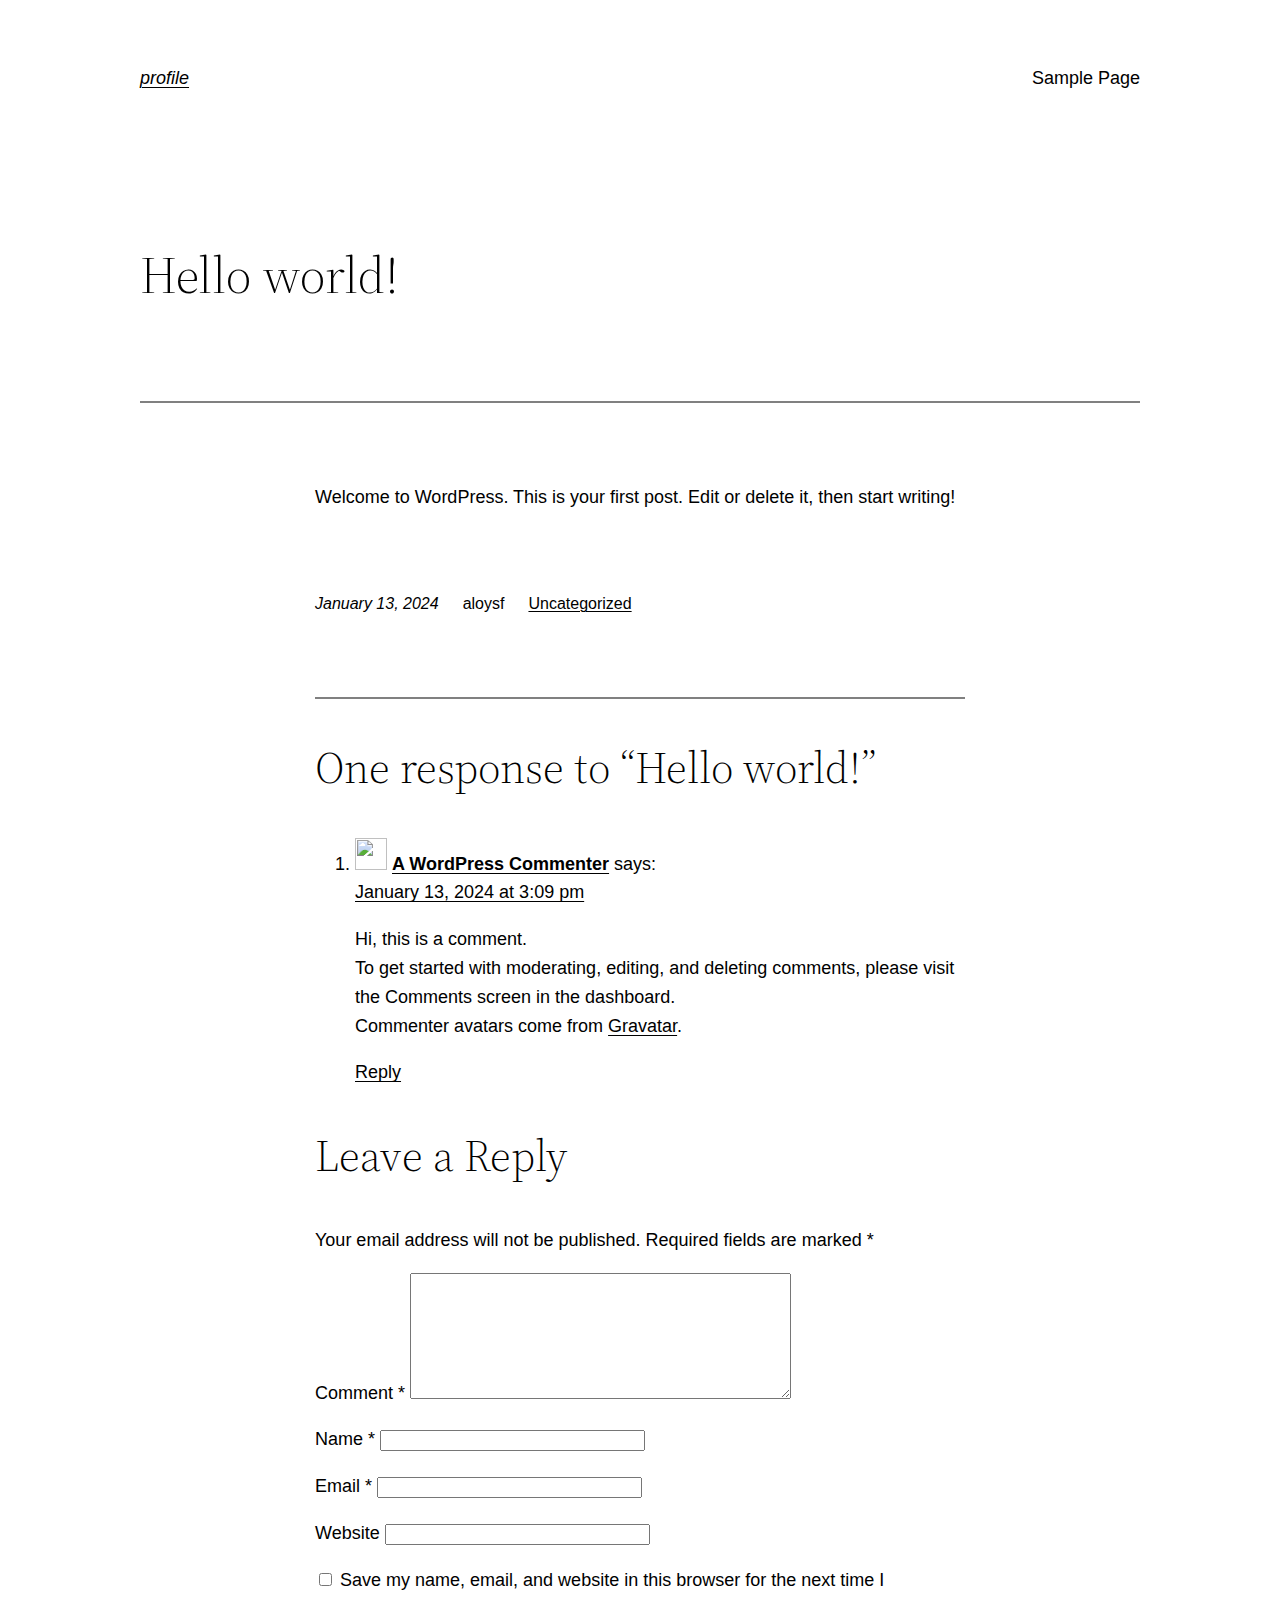
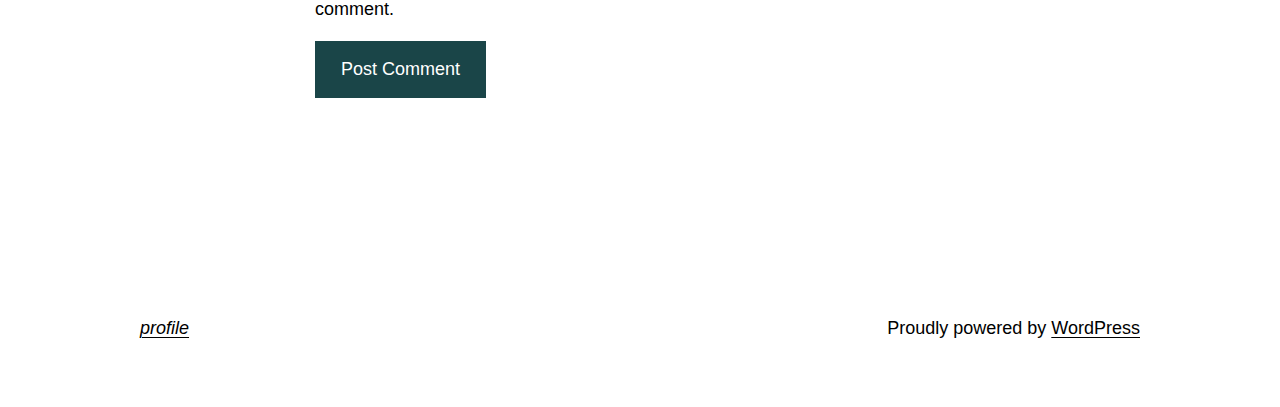
==== hello-world/index.html @ f129bcb6 "init" ====
<!DOCTYPE html>
<html lang="en-US">
<head>
	<meta charset="UTF-8">
	<meta name="viewport" content="width=device-width, initial-scale=1">
<meta name="robots" content="max-image-preview:large">
<title>Hello world! &#8211; profile</title>
<link rel="alternate" type="application/rss+xml" title="profile &raquo; Feed" href="/feed/">
<link rel="alternate" type="application/rss+xml" title="profile &raquo; Comments Feed" href="/comments/feed/">
<link rel="alternate" type="application/rss+xml" title="profile &raquo; Hello world! Comments Feed" href="/hello-world/feed/">
<script>
window._wpemojiSettings = {"baseUrl":"https:\/\/s.w.org\/images\/core\/emoji\/14.0.0\/72x72\/","ext":".png","svgUrl":"https:\/\/s.w.org\/images\/core\/emoji\/14.0.0\/svg\/","svgExt":".svg","source":{"concatemoji":"\/wp-includes\/js\/wp-emoji-release.min.js?ver=6.4.2"}};
/*! This file is auto-generated */
!function(i,n){var o,s,e;function c(e){try{var t={supportTests:e,timestamp:(new Date).valueOf()};sessionStorage.setItem(o,JSON.stringify(t))}catch(e){}}function p(e,t,n){e.clearRect(0,0,e.canvas.width,e.canvas.height),e.fillText(t,0,0);var t=new Uint32Array(e.getImageData(0,0,e.canvas.width,e.canvas.height).data),r=(e.clearRect(0,0,e.canvas.width,e.canvas.height),e.fillText(n,0,0),new Uint32Array(e.getImageData(0,0,e.canvas.width,e.canvas.height).data));return t.every(function(e,t){return e===r[t]})}function u(e,t,n){switch(t){case"flag":return n(e,"🏳️‍⚧️","🏳️​⚧️")?!1:!n(e,"🇺🇳","🇺​🇳")&&!n(e,"🏴󠁧󠁢󠁥󠁮󠁧󠁿","🏴​󠁧​󠁢​󠁥​󠁮​󠁧​󠁿");case"emoji":return!n(e,"🫱🏻‍🫲🏿","🫱🏻​🫲🏿")}return!1}function f(e,t,n){var r="undefined"!=typeof WorkerGlobalScope&&self instanceof WorkerGlobalScope?new OffscreenCanvas(300,150):i.createElement("canvas"),a=r.getContext("2d",{willReadFrequently:!0}),o=(a.textBaseline="top",a.font="600 32px Arial",{});return e.forEach(function(e){o[e]=t(a,e,n)}),o}function t(e){var t=i.createElement("script");t.src=e,t.defer=!0,i.head.appendChild(t)}"undefined"!=typeof Promise&&(o="wpEmojiSettingsSupports",s=["flag","emoji"],n.supports={everything:!0,everythingExceptFlag:!0},e=new Promise(function(e){i.addEventListener("DOMContentLoaded",e,{once:!0})}),new Promise(function(t){var n=function(){try{var e=JSON.parse(sessionStorage.getItem(o));if("object"==typeof e&&"number"==typeof e.timestamp&&(new Date).valueOf()<e.timestamp+604800&&"object"==typeof e.supportTests)return e.supportTests}catch(e){}return null}();if(!n){if("undefined"!=typeof Worker&&"undefined"!=typeof OffscreenCanvas&&"undefined"!=typeof URL&&URL.createObjectURL&&"undefined"!=typeof Blob)try{var e="postMessage("+f.toString()+"("+[JSON.stringify(s),u.toString(),p.toString()].join(",")+"));",r=new Blob([e],{type:"text/javascript"}),a=new Worker(URL.createObjectURL(r),{name:"wpTestEmojiSupports"});return void(a.onmessage=function(e){c(n=e.data),a.terminate(),t(n)})}catch(e){}c(n=f(s,u,p))}t(n)}).then(function(e){for(var t in e)n.supports[t]=e[t],n.supports.everything=n.supports.everything&&n.supports[t],"flag"!==t&&(n.supports.everythingExceptFlag=n.supports.everythingExceptFlag&&n.supports[t]);n.supports.everythingExceptFlag=n.supports.everythingExceptFlag&&!n.supports.flag,n.DOMReady=!1,n.readyCallback=function(){n.DOMReady=!0}}).then(function(){return e}).then(function(){var e;n.supports.everything||(n.readyCallback(),(e=n.source||{}).concatemoji?t(e.concatemoji):e.wpemoji&&e.twemoji&&(t(e.twemoji),t(e.wpemoji)))}))}((window,document),window._wpemojiSettings);
</script>
<style id="wp-block-site-logo-inline-css">.wp-block-site-logo{box-sizing:border-box;line-height:0}.wp-block-site-logo a{display:inline-block;line-height:0}.wp-block-site-logo.is-default-size img{height:auto;width:120px}.wp-block-site-logo img{height:auto;max-width:100%}.wp-block-site-logo a,.wp-block-site-logo img{border-radius:inherit}.wp-block-site-logo.aligncenter{margin-left:auto;margin-right:auto;text-align:center}.wp-block-site-logo.is-style-rounded{border-radius:9999px}</style>
<style id="wp-block-site-title-inline-css">.wp-block-site-title a{color:inherit}
.wp-block-site-title{font-family: var(--wp--preset--font-family--system-font);font-size: var(--wp--preset--font-size--medium);font-style: italic;font-weight: normal;line-height: var(--wp--custom--typography--line-height--normal);}</style>
<style id="wp-block-group-inline-css">.wp-block-group{box-sizing:border-box}</style>
<style id="wp-block-group-theme-inline-css">:where(.wp-block-group.has-background){padding:1.25em 2.375em}</style>
<style id="wp-block-page-list-inline-css">.wp-block-navigation .wp-block-page-list{align-items:var(--navigation-layout-align,initial);background-color:inherit;display:flex;flex-direction:var(--navigation-layout-direction,initial);flex-wrap:var(--navigation-layout-wrap,wrap);justify-content:var(--navigation-layout-justify,initial)}.wp-block-navigation .wp-block-navigation-item{background-color:inherit}</style>
<link rel="stylesheet" id="wp-block-navigation-css" href="/wp-includes/blocks/navigation/style.min.css?ver=6.4.2" media="all">
<style id="wp-block-navigation-inline-css">.wp-block-navigation a:where(:not(.wp-element-button)){color: inherit;}</style>
<style id="wp-block-template-part-theme-inline-css">.wp-block-template-part.has-background{margin-bottom:0;margin-top:0;padding:1.25em 2.375em}</style>
<style id="wp-block-post-title-inline-css">.wp-block-post-title{box-sizing:border-box;word-break:break-word}.wp-block-post-title a{display:inline-block}
.wp-block-post-title{font-family: var(--wp--preset--font-family--source-serif-pro);font-size: var(--wp--custom--typography--font-size--gigantic);font-weight: 300;line-height: var(--wp--custom--typography--line-height--tiny);}</style>
<style id="wp-block-post-featured-image-inline-css">.wp-block-post-featured-image{margin-left:0;margin-right:0}.wp-block-post-featured-image a{display:block;height:100%}.wp-block-post-featured-image img{box-sizing:border-box;height:auto;max-width:100%;vertical-align:bottom;width:100%}.wp-block-post-featured-image.alignfull img,.wp-block-post-featured-image.alignwide img{width:100%}.wp-block-post-featured-image .wp-block-post-featured-image__overlay.has-background-dim{background-color:#000;inset:0;position:absolute}.wp-block-post-featured-image{position:relative}.wp-block-post-featured-image .wp-block-post-featured-image__overlay.has-background-gradient{background-color:transparent}.wp-block-post-featured-image .wp-block-post-featured-image__overlay.has-background-dim-0{opacity:0}.wp-block-post-featured-image .wp-block-post-featured-image__overlay.has-background-dim-10{opacity:.1}.wp-block-post-featured-image .wp-block-post-featured-image__overlay.has-background-dim-20{opacity:.2}.wp-block-post-featured-image .wp-block-post-featured-image__overlay.has-background-dim-30{opacity:.3}.wp-block-post-featured-image .wp-block-post-featured-image__overlay.has-background-dim-40{opacity:.4}.wp-block-post-featured-image .wp-block-post-featured-image__overlay.has-background-dim-50{opacity:.5}.wp-block-post-featured-image .wp-block-post-featured-image__overlay.has-background-dim-60{opacity:.6}.wp-block-post-featured-image .wp-block-post-featured-image__overlay.has-background-dim-70{opacity:.7}.wp-block-post-featured-image .wp-block-post-featured-image__overlay.has-background-dim-80{opacity:.8}.wp-block-post-featured-image .wp-block-post-featured-image__overlay.has-background-dim-90{opacity:.9}.wp-block-post-featured-image .wp-block-post-featured-image__overlay.has-background-dim-100{opacity:1}.wp-block-post-featured-image:where(.alignleft,.alignright){width:100%}</style>
<style id="wp-block-separator-inline-css">@charset "UTF-8";.wp-block-separator{border:1px solid;border-left:none;border-right:none}.wp-block-separator.is-style-dots{background:none!important;border:none;height:auto;line-height:1;text-align:center}.wp-block-separator.is-style-dots:before{color:currentColor;content:"···";font-family:serif;font-size:1.5em;letter-spacing:2em;padding-left:2em}</style>
<style id="wp-block-separator-theme-inline-css">.wp-block-separator.has-css-opacity{opacity:.4}.wp-block-separator{border:none;border-bottom:2px solid;margin-left:auto;margin-right:auto}.wp-block-separator.has-alpha-channel-opacity{opacity:1}.wp-block-separator:not(.is-style-wide):not(.is-style-dots){width:100px}.wp-block-separator.has-background:not(.is-style-dots){border-bottom:none;height:1px}.wp-block-separator.has-background:not(.is-style-wide):not(.is-style-dots){height:2px}</style>
<style id="wp-block-spacer-inline-css">.wp-block-spacer{clear:both}</style>
<style id="wp-block-paragraph-inline-css">.is-small-text{font-size:.875em}.is-regular-text{font-size:1em}.is-large-text{font-size:2.25em}.is-larger-text{font-size:3em}.has-drop-cap:not(:focus):first-letter{float:left;font-size:8.4em;font-style:normal;font-weight:100;line-height:.68;margin:.05em .1em 0 0;text-transform:uppercase}body.rtl .has-drop-cap:not(:focus):first-letter{float:none;margin-left:.1em}p.has-drop-cap.has-background{overflow:hidden}p.has-background{padding:1.25em 2.375em}:where(p.has-text-color:not(.has-link-color)) a{color:inherit}p.has-text-align-left[style*="writing-mode:vertical-lr"],p.has-text-align-right[style*="writing-mode:vertical-rl"]{rotate:180deg}</style>
<style id="wp-block-post-date-inline-css">.wp-block-post-date{box-sizing:border-box}</style>
<style id="wp-block-post-author-inline-css">.wp-block-post-author{display:flex;flex-wrap:wrap}.wp-block-post-author__byline{font-size:.5em;margin-bottom:0;margin-top:0;width:100%}.wp-block-post-author__avatar{margin-right:1em}.wp-block-post-author__bio{font-size:.7em;margin-bottom:.7em}.wp-block-post-author__content{flex-basis:0;flex-grow:1}.wp-block-post-author__name{margin:0}</style>
<style id="wp-block-post-terms-inline-css">.wp-block-post-terms{box-sizing:border-box}.wp-block-post-terms .wp-block-post-terms__separator{white-space:pre-wrap}</style>
<style id="wp-block-buttons-inline-css">.wp-block-buttons.is-vertical{flex-direction:column}.wp-block-buttons.is-vertical>.wp-block-button:last-child{margin-bottom:0}.wp-block-buttons>.wp-block-button{display:inline-block;margin:0}.wp-block-buttons.is-content-justification-left{justify-content:flex-start}.wp-block-buttons.is-content-justification-left.is-vertical{align-items:flex-start}.wp-block-buttons.is-content-justification-center{justify-content:center}.wp-block-buttons.is-content-justification-center.is-vertical{align-items:center}.wp-block-buttons.is-content-justification-right{justify-content:flex-end}.wp-block-buttons.is-content-justification-right.is-vertical{align-items:flex-end}.wp-block-buttons.is-content-justification-space-between{justify-content:space-between}.wp-block-buttons.aligncenter{text-align:center}.wp-block-buttons:not(.is-content-justification-space-between,.is-content-justification-right,.is-content-justification-left,.is-content-justification-center) .wp-block-button.aligncenter{margin-left:auto;margin-right:auto;width:100%}.wp-block-buttons[style*=text-decoration] .wp-block-button,.wp-block-buttons[style*=text-decoration] .wp-block-button__link{text-decoration:inherit}.wp-block-buttons.has-custom-font-size .wp-block-button__link{font-size:inherit}.wp-block-button.aligncenter{text-align:center}</style>
<style id="wp-block-button-inline-css">.wp-block-button__link{box-sizing:border-box;cursor:pointer;display:inline-block;text-align:center;word-break:break-word}.wp-block-button__link.aligncenter{text-align:center}.wp-block-button__link.alignright{text-align:right}:where(.wp-block-button__link){border-radius:9999px;box-shadow:none;padding:calc(.667em + 2px) calc(1.333em + 2px);text-decoration:none}.wp-block-button[style*=text-decoration] .wp-block-button__link{text-decoration:inherit}.wp-block-buttons>.wp-block-button.has-custom-width{max-width:none}.wp-block-buttons>.wp-block-button.has-custom-width .wp-block-button__link{width:100%}.wp-block-buttons>.wp-block-button.has-custom-font-size .wp-block-button__link{font-size:inherit}.wp-block-buttons>.wp-block-button.wp-block-button__width-25{width:calc(25% - var(--wp--style--block-gap, .5em)*.75)}.wp-block-buttons>.wp-block-button.wp-block-button__width-50{width:calc(50% - var(--wp--style--block-gap, .5em)*.5)}.wp-block-buttons>.wp-block-button.wp-block-button__width-75{width:calc(75% - var(--wp--style--block-gap, .5em)*.25)}.wp-block-buttons>.wp-block-button.wp-block-button__width-100{flex-basis:100%;width:100%}.wp-block-buttons.is-vertical>.wp-block-button.wp-block-button__width-25{width:25%}.wp-block-buttons.is-vertical>.wp-block-button.wp-block-button__width-50{width:50%}.wp-block-buttons.is-vertical>.wp-block-button.wp-block-button__width-75{width:75%}.wp-block-button.is-style-squared,.wp-block-button__link.wp-block-button.is-style-squared{border-radius:0}.wp-block-button.no-border-radius,.wp-block-button__link.no-border-radius{border-radius:0!important}.wp-block-button .wp-block-button__link.is-style-outline,.wp-block-button.is-style-outline>.wp-block-button__link{border:2px solid;padding:.667em 1.333em}.wp-block-button .wp-block-button__link.is-style-outline:not(.has-text-color),.wp-block-button.is-style-outline>.wp-block-button__link:not(.has-text-color){color:currentColor}.wp-block-button .wp-block-button__link.is-style-outline:not(.has-background),.wp-block-button.is-style-outline>.wp-block-button__link:not(.has-background){background-color:transparent;background-image:none}.wp-block-button .wp-block-button__link:where(.has-border-color){border-width:initial}.wp-block-button .wp-block-button__link:where([style*=border-top-color]){border-top-width:medium}.wp-block-button .wp-block-button__link:where([style*=border-right-color]){border-right-width:medium}.wp-block-button .wp-block-button__link:where([style*=border-bottom-color]){border-bottom-width:medium}.wp-block-button .wp-block-button__link:where([style*=border-left-color]){border-left-width:medium}.wp-block-button .wp-block-button__link:where([style*=border-style]){border-width:initial}.wp-block-button .wp-block-button__link:where([style*=border-top-style]){border-top-width:medium}.wp-block-button .wp-block-button__link:where([style*=border-right-style]){border-right-width:medium}.wp-block-button .wp-block-button__link:where([style*=border-bottom-style]){border-bottom-width:medium}.wp-block-button .wp-block-button__link:where([style*=border-left-style]){border-left-width:medium}
.wp-block-button .wp-block-button__link{background-color: var(--wp--preset--color--primary);border-radius: 0;color: var(--wp--preset--color--background);font-size: var(--wp--preset--font-size--medium);}</style>
<style id="wp-emoji-styles-inline-css">img.wp-smiley, img.emoji {
		display: inline !important;
		border: none !important;
		box-shadow: none !important;
		height: 1em !important;
		width: 1em !important;
		margin: 0 0.07em !important;
		vertical-align: -0.1em !important;
		background: none !important;
		padding: 0 !important;
	}</style>
<style id="wp-block-library-inline-css">:root{--wp-admin-theme-color:#007cba;--wp-admin-theme-color--rgb:0,124,186;--wp-admin-theme-color-darker-10:#006ba1;--wp-admin-theme-color-darker-10--rgb:0,107,161;--wp-admin-theme-color-darker-20:#005a87;--wp-admin-theme-color-darker-20--rgb:0,90,135;--wp-admin-border-width-focus:2px;--wp-block-synced-color:#7a00df;--wp-block-synced-color--rgb:122,0,223}@media (min-resolution:192dpi){:root{--wp-admin-border-width-focus:1.5px}}.wp-element-button{cursor:pointer}:root{--wp--preset--font-size--normal:16px;--wp--preset--font-size--huge:42px}:root .has-very-light-gray-background-color{background-color:#eee}:root .has-very-dark-gray-background-color{background-color:#313131}:root .has-very-light-gray-color{color:#eee}:root .has-very-dark-gray-color{color:#313131}:root .has-vivid-green-cyan-to-vivid-cyan-blue-gradient-background{background:linear-gradient(135deg,#00d084,#0693e3)}:root .has-purple-crush-gradient-background{background:linear-gradient(135deg,#34e2e4,#4721fb 50%,#ab1dfe)}:root .has-hazy-dawn-gradient-background{background:linear-gradient(135deg,#faaca8,#dad0ec)}:root .has-subdued-olive-gradient-background{background:linear-gradient(135deg,#fafae1,#67a671)}:root .has-atomic-cream-gradient-background{background:linear-gradient(135deg,#fdd79a,#004a59)}:root .has-nightshade-gradient-background{background:linear-gradient(135deg,#330968,#31cdcf)}:root .has-midnight-gradient-background{background:linear-gradient(135deg,#020381,#2874fc)}.has-regular-font-size{font-size:1em}.has-larger-font-size{font-size:2.625em}.has-normal-font-size{font-size:var(--wp--preset--font-size--normal)}.has-huge-font-size{font-size:var(--wp--preset--font-size--huge)}.has-text-align-center{text-align:center}.has-text-align-left{text-align:left}.has-text-align-right{text-align:right}#end-resizable-editor-section{display:none}.aligncenter{clear:both}.items-justified-left{justify-content:flex-start}.items-justified-center{justify-content:center}.items-justified-right{justify-content:flex-end}.items-justified-space-between{justify-content:space-between}.screen-reader-text{clip:rect(1px,1px,1px,1px);word-wrap:normal!important;border:0;-webkit-clip-path:inset(50%);clip-path:inset(50%);height:1px;margin:-1px;overflow:hidden;padding:0;position:absolute;width:1px}.screen-reader-text:focus{clip:auto!important;background-color:#ddd;-webkit-clip-path:none;clip-path:none;color:#444;display:block;font-size:1em;height:auto;left:5px;line-height:normal;padding:15px 23px 14px;text-decoration:none;top:5px;width:auto;z-index:100000}html :where(.has-border-color){border-style:solid}html :where([style*=border-top-color]){border-top-style:solid}html :where([style*=border-right-color]){border-right-style:solid}html :where([style*=border-bottom-color]){border-bottom-style:solid}html :where([style*=border-left-color]){border-left-style:solid}html :where([style*=border-width]){border-style:solid}html :where([style*=border-top-width]){border-top-style:solid}html :where([style*=border-right-width]){border-right-style:solid}html :where([style*=border-bottom-width]){border-bottom-style:solid}html :where([style*=border-left-width]){border-left-style:solid}html :where(img[class*=wp-image-]){height:auto;max-width:100%}:where(figure){margin:0 0 1em}html :where(.is-position-sticky){--wp-admin--admin-bar--position-offset:var(--wp-admin--admin-bar--height,0px)}@media screen and (max-width:600px){html :where(.is-position-sticky){--wp-admin--admin-bar--position-offset:0px}}</style>
<style id="global-styles-inline-css">body{--wp--preset--color--black: #000000;--wp--preset--color--cyan-bluish-gray: #abb8c3;--wp--preset--color--white: #ffffff;--wp--preset--color--pale-pink: #f78da7;--wp--preset--color--vivid-red: #cf2e2e;--wp--preset--color--luminous-vivid-orange: #ff6900;--wp--preset--color--luminous-vivid-amber: #fcb900;--wp--preset--color--light-green-cyan: #7bdcb5;--wp--preset--color--vivid-green-cyan: #00d084;--wp--preset--color--pale-cyan-blue: #8ed1fc;--wp--preset--color--vivid-cyan-blue: #0693e3;--wp--preset--color--vivid-purple: #9b51e0;--wp--preset--color--foreground: #000000;--wp--preset--color--background: #ffffff;--wp--preset--color--primary: #1a4548;--wp--preset--color--secondary: #ffe2c7;--wp--preset--color--tertiary: #F6F6F6;--wp--preset--gradient--vivid-cyan-blue-to-vivid-purple: linear-gradient(135deg,rgba(6,147,227,1) 0%,rgb(155,81,224) 100%);--wp--preset--gradient--light-green-cyan-to-vivid-green-cyan: linear-gradient(135deg,rgb(122,220,180) 0%,rgb(0,208,130) 100%);--wp--preset--gradient--luminous-vivid-amber-to-luminous-vivid-orange: linear-gradient(135deg,rgba(252,185,0,1) 0%,rgba(255,105,0,1) 100%);--wp--preset--gradient--luminous-vivid-orange-to-vivid-red: linear-gradient(135deg,rgba(255,105,0,1) 0%,rgb(207,46,46) 100%);--wp--preset--gradient--very-light-gray-to-cyan-bluish-gray: linear-gradient(135deg,rgb(238,238,238) 0%,rgb(169,184,195) 100%);--wp--preset--gradient--cool-to-warm-spectrum: linear-gradient(135deg,rgb(74,234,220) 0%,rgb(151,120,209) 20%,rgb(207,42,186) 40%,rgb(238,44,130) 60%,rgb(251,105,98) 80%,rgb(254,248,76) 100%);--wp--preset--gradient--blush-light-purple: linear-gradient(135deg,rgb(255,206,236) 0%,rgb(152,150,240) 100%);--wp--preset--gradient--blush-bordeaux: linear-gradient(135deg,rgb(254,205,165) 0%,rgb(254,45,45) 50%,rgb(107,0,62) 100%);--wp--preset--gradient--luminous-dusk: linear-gradient(135deg,rgb(255,203,112) 0%,rgb(199,81,192) 50%,rgb(65,88,208) 100%);--wp--preset--gradient--pale-ocean: linear-gradient(135deg,rgb(255,245,203) 0%,rgb(182,227,212) 50%,rgb(51,167,181) 100%);--wp--preset--gradient--electric-grass: linear-gradient(135deg,rgb(202,248,128) 0%,rgb(113,206,126) 100%);--wp--preset--gradient--midnight: linear-gradient(135deg,rgb(2,3,129) 0%,rgb(40,116,252) 100%);--wp--preset--gradient--vertical-secondary-to-tertiary: linear-gradient(to bottom,var(--wp--preset--color--secondary) 0%,var(--wp--preset--color--tertiary) 100%);--wp--preset--gradient--vertical-secondary-to-background: linear-gradient(to bottom,var(--wp--preset--color--secondary) 0%,var(--wp--preset--color--background) 100%);--wp--preset--gradient--vertical-tertiary-to-background: linear-gradient(to bottom,var(--wp--preset--color--tertiary) 0%,var(--wp--preset--color--background) 100%);--wp--preset--gradient--diagonal-primary-to-foreground: linear-gradient(to bottom right,var(--wp--preset--color--primary) 0%,var(--wp--preset--color--foreground) 100%);--wp--preset--gradient--diagonal-secondary-to-background: linear-gradient(to bottom right,var(--wp--preset--color--secondary) 50%,var(--wp--preset--color--background) 50%);--wp--preset--gradient--diagonal-background-to-secondary: linear-gradient(to bottom right,var(--wp--preset--color--background) 50%,var(--wp--preset--color--secondary) 50%);--wp--preset--gradient--diagonal-tertiary-to-background: linear-gradient(to bottom right,var(--wp--preset--color--tertiary) 50%,var(--wp--preset--color--background) 50%);--wp--preset--gradient--diagonal-background-to-tertiary: linear-gradient(to bottom right,var(--wp--preset--color--background) 50%,var(--wp--preset--color--tertiary) 50%);--wp--preset--font-size--small: 1rem;--wp--preset--font-size--medium: 1.125rem;--wp--preset--font-size--large: 1.75rem;--wp--preset--font-size--x-large: clamp(1.75rem, 3vw, 2.25rem);--wp--preset--font-family--system-font: -apple-system,BlinkMacSystemFont,"Segoe UI",Roboto,Oxygen-Sans,Ubuntu,Cantarell,"Helvetica Neue",sans-serif;--wp--preset--font-family--source-serif-pro: "Source Serif Pro", serif;--wp--preset--spacing--20: 0.44rem;--wp--preset--spacing--30: 0.67rem;--wp--preset--spacing--40: 1rem;--wp--preset--spacing--50: 1.5rem;--wp--preset--spacing--60: 2.25rem;--wp--preset--spacing--70: 3.38rem;--wp--preset--spacing--80: 5.06rem;--wp--preset--shadow--natural: 6px 6px 9px rgba(0, 0, 0, 0.2);--wp--preset--shadow--deep: 12px 12px 50px rgba(0, 0, 0, 0.4);--wp--preset--shadow--sharp: 6px 6px 0px rgba(0, 0, 0, 0.2);--wp--preset--shadow--outlined: 6px 6px 0px -3px rgba(255, 255, 255, 1), 6px 6px rgba(0, 0, 0, 1);--wp--preset--shadow--crisp: 6px 6px 0px rgba(0, 0, 0, 1);--wp--custom--spacing--small: max(1.25rem, 5vw);--wp--custom--spacing--medium: clamp(2rem, 8vw, calc(4 * var(--wp--style--block-gap)));--wp--custom--spacing--large: clamp(4rem, 10vw, 8rem);--wp--custom--spacing--outer: var(--wp--custom--spacing--small, 1.25rem);--wp--custom--typography--font-size--huge: clamp(2.25rem, 4vw, 2.75rem);--wp--custom--typography--font-size--gigantic: clamp(2.75rem, 6vw, 3.25rem);--wp--custom--typography--font-size--colossal: clamp(3.25rem, 8vw, 6.25rem);--wp--custom--typography--line-height--tiny: 1.15;--wp--custom--typography--line-height--small: 1.2;--wp--custom--typography--line-height--medium: 1.4;--wp--custom--typography--line-height--normal: 1.6;}body { margin: 0;--wp--style--global--content-size: 650px;--wp--style--global--wide-size: 1000px; }.wp-site-blocks > .alignleft { float: left; margin-right: 2em; }.wp-site-blocks > .alignright { float: right; margin-left: 2em; }.wp-site-blocks > .aligncenter { justify-content: center; margin-left: auto; margin-right: auto; }:where(.wp-site-blocks) > * { margin-block-start: 1.5rem; margin-block-end: 0; }:where(.wp-site-blocks) > :first-child:first-child { margin-block-start: 0; }:where(.wp-site-blocks) > :last-child:last-child { margin-block-end: 0; }body { --wp--style--block-gap: 1.5rem; }:where(body .is-layout-flow)  > :first-child:first-child{margin-block-start: 0;}:where(body .is-layout-flow)  > :last-child:last-child{margin-block-end: 0;}:where(body .is-layout-flow)  > *{margin-block-start: 1.5rem;margin-block-end: 0;}:where(body .is-layout-constrained)  > :first-child:first-child{margin-block-start: 0;}:where(body .is-layout-constrained)  > :last-child:last-child{margin-block-end: 0;}:where(body .is-layout-constrained)  > *{margin-block-start: 1.5rem;margin-block-end: 0;}:where(body .is-layout-flex) {gap: 1.5rem;}:where(body .is-layout-grid) {gap: 1.5rem;}body .is-layout-flow > .alignleft{float: left;margin-inline-start: 0;margin-inline-end: 2em;}body .is-layout-flow > .alignright{float: right;margin-inline-start: 2em;margin-inline-end: 0;}body .is-layout-flow > .aligncenter{margin-left: auto !important;margin-right: auto !important;}body .is-layout-constrained > .alignleft{float: left;margin-inline-start: 0;margin-inline-end: 2em;}body .is-layout-constrained > .alignright{float: right;margin-inline-start: 2em;margin-inline-end: 0;}body .is-layout-constrained > .aligncenter{margin-left: auto !important;margin-right: auto !important;}body .is-layout-constrained > :where(:not(.alignleft):not(.alignright):not(.alignfull)){max-width: var(--wp--style--global--content-size);margin-left: auto !important;margin-right: auto !important;}body .is-layout-constrained > .alignwide{max-width: var(--wp--style--global--wide-size);}body .is-layout-flex{display: flex;}body .is-layout-flex{flex-wrap: wrap;align-items: center;}body .is-layout-flex > *{margin: 0;}body .is-layout-grid{display: grid;}body .is-layout-grid > *{margin: 0;}body{background-color: var(--wp--preset--color--background);color: var(--wp--preset--color--foreground);font-family: var(--wp--preset--font-family--system-font);font-size: var(--wp--preset--font-size--medium);line-height: var(--wp--custom--typography--line-height--normal);padding-top: 0px;padding-right: 0px;padding-bottom: 0px;padding-left: 0px;}a:where(:not(.wp-element-button)){color: var(--wp--preset--color--foreground);text-decoration: underline;}h1{font-family: var(--wp--preset--font-family--source-serif-pro);font-size: var(--wp--custom--typography--font-size--colossal);font-weight: 300;line-height: var(--wp--custom--typography--line-height--tiny);}h2{font-family: var(--wp--preset--font-family--source-serif-pro);font-size: var(--wp--custom--typography--font-size--gigantic);font-weight: 300;line-height: var(--wp--custom--typography--line-height--small);}h3{font-family: var(--wp--preset--font-family--source-serif-pro);font-size: var(--wp--custom--typography--font-size--huge);font-weight: 300;line-height: var(--wp--custom--typography--line-height--tiny);}h4{font-family: var(--wp--preset--font-family--source-serif-pro);font-size: var(--wp--preset--font-size--x-large);font-weight: 300;line-height: var(--wp--custom--typography--line-height--tiny);}h5{font-family: var(--wp--preset--font-family--system-font);font-size: var(--wp--preset--font-size--medium);font-weight: 700;line-height: var(--wp--custom--typography--line-height--normal);text-transform: uppercase;}h6{font-family: var(--wp--preset--font-family--system-font);font-size: var(--wp--preset--font-size--medium);font-weight: 400;line-height: var(--wp--custom--typography--line-height--normal);text-transform: uppercase;}.wp-element-button, .wp-block-button__link{background-color: #32373c;border-width: 0;color: #fff;font-family: inherit;font-size: inherit;line-height: inherit;padding: calc(0.667em + 2px) calc(1.333em + 2px);text-decoration: none;}.has-black-color{color: var(--wp--preset--color--black) !important;}.has-cyan-bluish-gray-color{color: var(--wp--preset--color--cyan-bluish-gray) !important;}.has-white-color{color: var(--wp--preset--color--white) !important;}.has-pale-pink-color{color: var(--wp--preset--color--pale-pink) !important;}.has-vivid-red-color{color: var(--wp--preset--color--vivid-red) !important;}.has-luminous-vivid-orange-color{color: var(--wp--preset--color--luminous-vivid-orange) !important;}.has-luminous-vivid-amber-color{color: var(--wp--preset--color--luminous-vivid-amber) !important;}.has-light-green-cyan-color{color: var(--wp--preset--color--light-green-cyan) !important;}.has-vivid-green-cyan-color{color: var(--wp--preset--color--vivid-green-cyan) !important;}.has-pale-cyan-blue-color{color: var(--wp--preset--color--pale-cyan-blue) !important;}.has-vivid-cyan-blue-color{color: var(--wp--preset--color--vivid-cyan-blue) !important;}.has-vivid-purple-color{color: var(--wp--preset--color--vivid-purple) !important;}.has-foreground-color{color: var(--wp--preset--color--foreground) !important;}.has-background-color{color: var(--wp--preset--color--background) !important;}.has-primary-color{color: var(--wp--preset--color--primary) !important;}.has-secondary-color{color: var(--wp--preset--color--secondary) !important;}.has-tertiary-color{color: var(--wp--preset--color--tertiary) !important;}.has-black-background-color{background-color: var(--wp--preset--color--black) !important;}.has-cyan-bluish-gray-background-color{background-color: var(--wp--preset--color--cyan-bluish-gray) !important;}.has-white-background-color{background-color: var(--wp--preset--color--white) !important;}.has-pale-pink-background-color{background-color: var(--wp--preset--color--pale-pink) !important;}.has-vivid-red-background-color{background-color: var(--wp--preset--color--vivid-red) !important;}.has-luminous-vivid-orange-background-color{background-color: var(--wp--preset--color--luminous-vivid-orange) !important;}.has-luminous-vivid-amber-background-color{background-color: var(--wp--preset--color--luminous-vivid-amber) !important;}.has-light-green-cyan-background-color{background-color: var(--wp--preset--color--light-green-cyan) !important;}.has-vivid-green-cyan-background-color{background-color: var(--wp--preset--color--vivid-green-cyan) !important;}.has-pale-cyan-blue-background-color{background-color: var(--wp--preset--color--pale-cyan-blue) !important;}.has-vivid-cyan-blue-background-color{background-color: var(--wp--preset--color--vivid-cyan-blue) !important;}.has-vivid-purple-background-color{background-color: var(--wp--preset--color--vivid-purple) !important;}.has-foreground-background-color{background-color: var(--wp--preset--color--foreground) !important;}.has-background-background-color{background-color: var(--wp--preset--color--background) !important;}.has-primary-background-color{background-color: var(--wp--preset--color--primary) !important;}.has-secondary-background-color{background-color: var(--wp--preset--color--secondary) !important;}.has-tertiary-background-color{background-color: var(--wp--preset--color--tertiary) !important;}.has-black-border-color{border-color: var(--wp--preset--color--black) !important;}.has-cyan-bluish-gray-border-color{border-color: var(--wp--preset--color--cyan-bluish-gray) !important;}.has-white-border-color{border-color: var(--wp--preset--color--white) !important;}.has-pale-pink-border-color{border-color: var(--wp--preset--color--pale-pink) !important;}.has-vivid-red-border-color{border-color: var(--wp--preset--color--vivid-red) !important;}.has-luminous-vivid-orange-border-color{border-color: var(--wp--preset--color--luminous-vivid-orange) !important;}.has-luminous-vivid-amber-border-color{border-color: var(--wp--preset--color--luminous-vivid-amber) !important;}.has-light-green-cyan-border-color{border-color: var(--wp--preset--color--light-green-cyan) !important;}.has-vivid-green-cyan-border-color{border-color: var(--wp--preset--color--vivid-green-cyan) !important;}.has-pale-cyan-blue-border-color{border-color: var(--wp--preset--color--pale-cyan-blue) !important;}.has-vivid-cyan-blue-border-color{border-color: var(--wp--preset--color--vivid-cyan-blue) !important;}.has-vivid-purple-border-color{border-color: var(--wp--preset--color--vivid-purple) !important;}.has-foreground-border-color{border-color: var(--wp--preset--color--foreground) !important;}.has-background-border-color{border-color: var(--wp--preset--color--background) !important;}.has-primary-border-color{border-color: var(--wp--preset--color--primary) !important;}.has-secondary-border-color{border-color: var(--wp--preset--color--secondary) !important;}.has-tertiary-border-color{border-color: var(--wp--preset--color--tertiary) !important;}.has-vivid-cyan-blue-to-vivid-purple-gradient-background{background: var(--wp--preset--gradient--vivid-cyan-blue-to-vivid-purple) !important;}.has-light-green-cyan-to-vivid-green-cyan-gradient-background{background: var(--wp--preset--gradient--light-green-cyan-to-vivid-green-cyan) !important;}.has-luminous-vivid-amber-to-luminous-vivid-orange-gradient-background{background: var(--wp--preset--gradient--luminous-vivid-amber-to-luminous-vivid-orange) !important;}.has-luminous-vivid-orange-to-vivid-red-gradient-background{background: var(--wp--preset--gradient--luminous-vivid-orange-to-vivid-red) !important;}.has-very-light-gray-to-cyan-bluish-gray-gradient-background{background: var(--wp--preset--gradient--very-light-gray-to-cyan-bluish-gray) !important;}.has-cool-to-warm-spectrum-gradient-background{background: var(--wp--preset--gradient--cool-to-warm-spectrum) !important;}.has-blush-light-purple-gradient-background{background: var(--wp--preset--gradient--blush-light-purple) !important;}.has-blush-bordeaux-gradient-background{background: var(--wp--preset--gradient--blush-bordeaux) !important;}.has-luminous-dusk-gradient-background{background: var(--wp--preset--gradient--luminous-dusk) !important;}.has-pale-ocean-gradient-background{background: var(--wp--preset--gradient--pale-ocean) !important;}.has-electric-grass-gradient-background{background: var(--wp--preset--gradient--electric-grass) !important;}.has-midnight-gradient-background{background: var(--wp--preset--gradient--midnight) !important;}.has-vertical-secondary-to-tertiary-gradient-background{background: var(--wp--preset--gradient--vertical-secondary-to-tertiary) !important;}.has-vertical-secondary-to-background-gradient-background{background: var(--wp--preset--gradient--vertical-secondary-to-background) !important;}.has-vertical-tertiary-to-background-gradient-background{background: var(--wp--preset--gradient--vertical-tertiary-to-background) !important;}.has-diagonal-primary-to-foreground-gradient-background{background: var(--wp--preset--gradient--diagonal-primary-to-foreground) !important;}.has-diagonal-secondary-to-background-gradient-background{background: var(--wp--preset--gradient--diagonal-secondary-to-background) !important;}.has-diagonal-background-to-secondary-gradient-background{background: var(--wp--preset--gradient--diagonal-background-to-secondary) !important;}.has-diagonal-tertiary-to-background-gradient-background{background: var(--wp--preset--gradient--diagonal-tertiary-to-background) !important;}.has-diagonal-background-to-tertiary-gradient-background{background: var(--wp--preset--gradient--diagonal-background-to-tertiary) !important;}.has-small-font-size{font-size: var(--wp--preset--font-size--small) !important;}.has-medium-font-size{font-size: var(--wp--preset--font-size--medium) !important;}.has-large-font-size{font-size: var(--wp--preset--font-size--large) !important;}.has-x-large-font-size{font-size: var(--wp--preset--font-size--x-large) !important;}.has-system-font-font-family{font-family: var(--wp--preset--font-family--system-font) !important;}.has-source-serif-pro-font-family{font-family: var(--wp--preset--font-family--source-serif-pro) !important;}</style>
<style id="core-block-supports-inline-css">.wp-container-core-navigation-layout-1.wp-container-core-navigation-layout-1{justify-content:flex-end;}.wp-container-core-group-layout-2.wp-container-core-group-layout-2{justify-content:space-between;}.wp-container-core-group-layout-8.wp-container-core-group-layout-8{justify-content:space-between;}</style>
<style id="wp-block-template-skip-link-inline-css">.skip-link.screen-reader-text {
			border: 0;
			clip: rect(1px,1px,1px,1px);
			clip-path: inset(50%);
			height: 1px;
			margin: -1px;
			overflow: hidden;
			padding: 0;
			position: absolute !important;
			width: 1px;
			word-wrap: normal !important;
		}

		.skip-link.screen-reader-text:focus {
			background-color: #eee;
			clip: auto !important;
			clip-path: none;
			color: #444;
			display: block;
			font-size: 1em;
			height: auto;
			left: 5px;
			line-height: normal;
			padding: 15px 23px 14px;
			text-decoration: none;
			top: 5px;
			width: auto;
			z-index: 100000;
		}</style>
<link rel="stylesheet" id="github-embed-css" href="/wp-content/plugins/github-embed/css/github-embed.css?ver=6.4.2" media="all">
<link rel="stylesheet" id="twentytwentytwo-style-css" href="/wp-content/themes/twentytwentytwo/style.css?ver=1.6" media="all">
<script src="/wp-includes/js/dist/interactivity.min.js?ver=6.4.2" id="wp-interactivity-js" defer data-wp-strategy="defer"></script>
<script src="/wp-includes/blocks/navigation/view.min.js?ver=e3d6f3216904b5b42831" id="wp-block-navigation-view-js" defer data-wp-strategy="defer"></script>
<link rel="https://api.w.org/" href="/wp-json/">
<link rel="alternate" type="application/json" href="/wp-json/wp/v2/posts/1">
<link rel="EditURI" type="application/rsd+xml" title="RSD" href="/xmlrpc.php?rsd">
<meta name="generator" content="WordPress 6.4.2">
<link rel="canonical" href="/hello-world/">
<link rel="shortlink" href="/?p=1">
<link rel="alternate" type="application/json+oembed" href="/wp-json/oembed/1.0/embed?url=http%3A%2F%2F%2Fhello-world%2F">
<link rel="alternate" type="text/xml+oembed" href="/wp-json/oembed/1.0/embed?url=http%3A%2F%2F%2Fhello-world%2F#038;format=xml">
<style id="wp-fonts-local">@font-face{font-family:"Source Serif Pro";font-style:normal;font-weight:200 900;font-display:fallback;src:url('/wp-content/themes/twentytwentytwo/assets/fonts/source-serif-pro/SourceSerif4Variable-Roman.ttf.woff2') format('woff2');font-stretch:normal;}
@font-face{font-family:"Source Serif Pro";font-style:italic;font-weight:200 900;font-display:fallback;src:url('/wp-content/themes/twentytwentytwo/assets/fonts/source-serif-pro/SourceSerif4Variable-Italic.ttf.woff2') format('woff2');font-stretch:normal;}</style>
</head>

<body class="post-template-default single single-post postid-1 single-format-standard wp-embed-responsive">

<div class="wp-site-blocks">
<header class="wp-block-template-part">
<div class="wp-block-group is-layout-constrained wp-block-group-is-layout-constrained">
<div class="wp-block-group alignwide is-content-justification-space-between is-layout-flex wp-container-core-group-layout-2 wp-block-group-is-layout-flex" style="padding-top:var(--wp--custom--spacing--small, 1.25rem);padding-bottom:var(--wp--custom--spacing--large, 8rem)">
<div class="wp-block-group is-layout-flex wp-block-group-is-layout-flex">

<h1 class="wp-block-site-title"><a href="/" target="_self" rel="home">profile</a></h1>
</div>


<nav class="is-responsive items-justified-right wp-block-navigation is-content-justification-right is-layout-flex wp-container-core-navigation-layout-1 wp-block-navigation-is-layout-flex" aria-label="" data-wp-interactive data-wp-context='{"core":{"navigation":{"overlayOpenedBy":[],"type":"overlay","roleAttribute":"","ariaLabel":"Menu"}}}'><button aria-haspopup="true" aria-label="Open menu" class="wp-block-navigation__responsive-container-open " data-wp-on--click="actions.core.navigation.openMenuOnClick" data-wp-on--keydown="actions.core.navigation.handleMenuKeydown"><svg width="24" height="24" xmlns="http://www.w3.org/2000/svg" viewbox="0 0 24 24" aria-hidden="true" focusable="false"><rect x="4" y="7.5" width="16" height="1.5"></rect><rect x="4" y="15" width="16" height="1.5"></rect></svg></button>
			<div class="wp-block-navigation__responsive-container  " id="modal-1" data-wp-class--has-modal-open="selectors.core.navigation.isMenuOpen" data-wp-class--is-menu-open="selectors.core.navigation.isMenuOpen" data-wp-effect="effects.core.navigation.initMenu" data-wp-on--keydown="actions.core.navigation.handleMenuKeydown" data-wp-on--focusout="actions.core.navigation.handleMenuFocusout" tabindex="-1">
				<div class="wp-block-navigation__responsive-close" tabindex="-1">
					<div class="wp-block-navigation__responsive-dialog" data-wp-bind--aria-modal="selectors.core.navigation.ariaModal" data-wp-bind--aria-label="selectors.core.navigation.ariaLabel" data-wp-bind--role="selectors.core.navigation.roleAttribute" data-wp-effect="effects.core.navigation.focusFirstElement">
							<button aria-label="Close menu" class="wp-block-navigation__responsive-container-close" data-wp-on--click="actions.core.navigation.closeMenuOnClick"><svg xmlns="http://www.w3.org/2000/svg" viewbox="0 0 24 24" width="24" height="24" aria-hidden="true" focusable="false"><path d="M13 11.8l6.1-6.3-1-1-6.1 6.2-6.1-6.2-1 1 6.1 6.3-6.5 6.7 1 1 6.5-6.6 6.5 6.6 1-1z"></path></svg></button>
						<div class="wp-block-navigation__responsive-container-content" id="modal-1-content">
							<ul class="wp-block-page-list"><li class="wp-block-pages-list__item wp-block-navigation-item open-on-hover-click"><a class="wp-block-pages-list__item__link wp-block-navigation-item__content" href="/sample-page/">Sample Page</a></li></ul>
						</div>
					</div>
				</div>
			</div></nav>
</div>
</div>
</header>


<main class="wp-block-group is-layout-flow wp-block-group-is-layout-flow">
<div class="wp-block-group is-layout-constrained wp-block-group-is-layout-constrained">
<h1 style="margin-bottom:var(--wp--custom--spacing--medium, 6rem);" class="alignwide wp-block-post-title">Hello world!</h1>




<hr class="wp-block-separator alignwide is-style-wide">
</div>



<div style="height:32px" aria-hidden="true" class="wp-block-spacer"></div>


<div class="entry-content wp-block-post-content is-layout-constrained wp-block-post-content-is-layout-constrained">
<p>Welcome to WordPress. This is your first post. Edit or delete it, then start writing!</p>
</div>


<div style="height:32px" aria-hidden="true" class="wp-block-spacer"></div>



<div class="wp-block-group is-layout-constrained wp-block-group-is-layout-constrained">
<div class="wp-block-group is-layout-flex wp-block-group-is-layout-flex">
<div style="font-style:italic;font-weight:400;" class="wp-block-post-date has-small-font-size"><time datetime="2024-01-13T15:09:38+00:00">January 13, 2024</time></div>

<div class="wp-block-post-author has-small-font-size"><div class="wp-block-post-author__content"><p class="wp-block-post-author__name">aloysf</p></div></div>

<div class="taxonomy-category wp-block-post-terms has-small-font-size"><a href="/category/uncategorized/" rel="tag">Uncategorized</a></div>

</div>



<div style="height:32px" aria-hidden="true" class="wp-block-spacer"></div>



<hr class="wp-block-separator is-style-wide">


<div class="wp-block-post-comments">
<!-- You can start editing here. -->

	<h3 id="comments">
		One response to &#8220;Hello world!&#8221;	</h3>

	<div class="navigation">
		<div class="alignleft"></div>
		<div class="alignright"></div>
	</div>

	<ol class="commentlist">
			<li id="comment-1" class="comment even thread-even depth-1">
			<article id="div-comment-1" class="comment-body">
				<footer class="comment-meta">
					<div class="comment-author vcard">
						<img alt="" src="http://1.gravatar.com/avatar/d7a973c7dab26985da5f961be7b74480?s=32&#038;d=mm&#038;r=g" srcset="http://1.gravatar.com/avatar/d7a973c7dab26985da5f961be7b74480?s=64&#038;d=mm&#038;r=g 2x" class="avatar avatar-32 photo" height="32" width="32" decoding="async">						<b class="fn"><a href="https://wordpress.org/" class="url" rel="ugc external nofollow">A WordPress Commenter</a></b> <span class="says">says:</span>					</div>
<!-- .comment-author -->

					<div class="comment-metadata">
						<a href="/hello-world/#comment-1"><time datetime="2024-01-13T15:09:38+00:00">January 13, 2024 at 3:09 pm</time></a>					</div>
<!-- .comment-metadata -->

									</footer><!-- .comment-meta -->

				<div class="comment-content">
					<p>Hi, this is a comment.<br>
To get started with moderating, editing, and deleting comments, please visit the Comments screen in the dashboard.<br>
Commenter avatars come from <a href="https://en.gravatar.com/">Gravatar</a>.</p>
				</div>
<!-- .comment-content -->

				<div class="reply"><a rel="nofollow" class="comment-reply-link" href="/hello-world/?replytocom=1#respond" data-commentid="1" data-postid="1" data-belowelement="div-comment-1" data-respondelement="respond" data-replyto="Reply to A WordPress Commenter" aria-label="Reply to A WordPress Commenter">Reply</a></div>			</article><!-- .comment-body -->
		</li>
<!-- #comment-## -->
	</ol>

	<div class="navigation">
		<div class="alignleft"></div>
		<div class="alignright"></div>
	</div>

	<div id="respond" class="comment-respond">
		<h3 id="reply-title" class="comment-reply-title">Leave a Reply <small><a rel="nofollow" id="cancel-comment-reply-link" href="/hello-world/#respond" style="display:none;">Cancel reply</a></small>
</h3>
<form action="http://profile.local/wp-comments-post.php" method="post" id="commentform" class="comment-form" novalidate>
<p class="comment-notes"><span id="email-notes">Your email address will not be published.</span> <span class="required-field-message">Required fields are marked <span class="required">*</span></span></p>
<p class="comment-form-comment"><label for="comment">Comment <span class="required">*</span></label> <textarea id="comment" name="comment" cols="45" rows="8" maxlength="65525" required></textarea></p>
<p class="comment-form-author"><label for="author">Name <span class="required">*</span></label> <input id="author" name="author" type="text" value="" size="30" maxlength="245" autocomplete="name" required></p>
<p class="comment-form-email"><label for="email">Email <span class="required">*</span></label> <input id="email" name="email" type="email" value="" size="30" maxlength="100" aria-describedby="email-notes" autocomplete="email" required></p>
<p class="comment-form-url"><label for="url">Website</label> <input id="url" name="url" type="url" value="" size="30" maxlength="200" autocomplete="url"></p>
<p class="comment-form-cookies-consent"><input id="wp-comment-cookies-consent" name="wp-comment-cookies-consent" type="checkbox" value="yes"> <label for="wp-comment-cookies-consent">Save my name, email, and website in this browser for the next time I comment.</label></p>
<p class="form-submit wp-block-button"><input name="submit" type="submit" id="submit" class="submit wp-block-button__link wp-element-button" value="Post Comment"> <input type="hidden" name="comment_post_ID" value="1" id="comment_post_ID">
<input type="hidden" name="comment_parent" id="comment_parent" value="0">
</p>
</form>	</div>
<!-- #respond -->
	</div>
</div>
</main>


<footer class="wp-block-template-part">
<div class="wp-block-group is-layout-constrained wp-block-group-is-layout-constrained" style="padding-top:var(--wp--custom--spacing--large, 8rem)">

					<div class="wp-block-group alignfull is-layout-constrained wp-block-group-is-layout-constrained">
					<div class="wp-block-group alignwide is-content-justification-space-between is-layout-flex wp-container-core-group-layout-8 wp-block-group-is-layout-flex" style="padding-top:4rem;padding-bottom:4rem">
<p class="wp-block-site-title"><a href="/" target="_self" rel="home">profile</a></p>

					
					<p class="has-text-align-right">Proudly powered by <a href="https://wordpress.org/" rel="nofollow">WordPress</a></p>
					</div>
					</div>
					
</div>

</footer>
</div>
<script src="/wp-includes/js/comment-reply.min.js?ver=6.4.2" id="comment-reply-js" async data-wp-strategy="async"></script>
<script id="wp-block-template-skip-link-js-after">( function() {
		var skipLinkTarget = document.querySelector( 'main' ),
			sibling,
			skipLinkTargetID,
			skipLink;

		// Early exit if a skip-link target can't be located.
		if ( ! skipLinkTarget ) {
			return;
		}

		/*
		 * Get the site wrapper.
		 * The skip-link will be injected in the beginning of it.
		 */
		sibling = document.querySelector( '.wp-site-blocks' );

		// Early exit if the root element was not found.
		if ( ! sibling ) {
			return;
		}

		// Get the skip-link target's ID, and generate one if it doesn't exist.
		skipLinkTargetID = skipLinkTarget.id;
		if ( ! skipLinkTargetID ) {
			skipLinkTargetID = 'wp--skip-link--target';
			skipLinkTarget.id = skipLinkTargetID;
		}

		// Create the skip link.
		skipLink = document.createElement( 'a' );
		skipLink.classList.add( 'skip-link', 'screen-reader-text' );
		skipLink.href = '#' + skipLinkTargetID;
		skipLink.innerHTML = 'Skip to content';

		// Inject the skip link.
		sibling.parentElement.insertBefore( skipLink, sibling );
	}() );</script>
</body>
</html>
---- wp-includes/blocks/navigation/style.min.css ----
.wp-block-navigation{--navigation-layout-justification-setting:flex-start;--navigation-layout-direction:row;--navigation-layout-wrap:wrap;--navigation-layout-justify:flex-start;--navigation-layout-align:center;position:relative}.wp-block-navigation ul{margin-bottom:0;margin-left:0;margin-top:0;padding-left:0}.wp-block-navigation ul,.wp-block-navigation ul li{list-style:none;padding:0}.wp-block-navigation .wp-block-navigation-item{align-items:center;background-color:inherit;display:flex;position:relative}.wp-block-navigation .wp-block-navigation-item .wp-block-navigation__submenu-container:empty{display:none}.wp-block-navigation .wp-block-navigation-item__content{display:block}.wp-block-navigation .wp-block-navigation-item__content.wp-block-navigation-item__content{color:inherit}.wp-block-navigation.has-text-decoration-underline .wp-block-navigation-item__content,.wp-block-navigation.has-text-decoration-underline .wp-block-navigation-item__content:active,.wp-block-navigation.has-text-decoration-underline .wp-block-navigation-item__content:focus{text-decoration:underline}.wp-block-navigation.has-text-decoration-line-through .wp-block-navigation-item__content,.wp-block-navigation.has-text-decoration-line-through .wp-block-navigation-item__content:active,.wp-block-navigation.has-text-decoration-line-through .wp-block-navigation-item__content:focus{text-decoration:line-through}.wp-block-navigation:where(:not([class*=has-text-decoration])) a{text-decoration:none}.wp-block-navigation:where(:not([class*=has-text-decoration])) a:active,.wp-block-navigation:where(:not([class*=has-text-decoration])) a:focus{text-decoration:none}.wp-block-navigation .wp-block-navigation__submenu-icon{align-self:center;background-color:inherit;border:none;color:currentColor;display:inline-block;font-size:inherit;height:.6em;line-height:0;margin-left:.25em;padding:0;width:.6em}.wp-block-navigation .wp-block-navigation__submenu-icon svg{stroke:currentColor;display:inline-block;height:inherit;margin-top:.075em;width:inherit}.wp-block-navigation.is-vertical{--navigation-layout-direction:column;--navigation-layout-justify:initial;--navigation-layout-align:flex-start}.wp-block-navigation.no-wrap{--navigation-layout-wrap:nowrap}.wp-block-navigation.items-justified-center{--navigation-layout-justification-setting:center;--navigation-layout-justify:center}.wp-block-navigation.items-justified-center.is-vertical{--navigation-layout-align:center}.wp-block-navigation.items-justified-right{--navigation-layout-justification-setting:flex-end;--navigation-layout-justify:flex-end}.wp-block-navigation.items-justified-right.is-vertical{--navigation-layout-align:flex-end}.wp-block-navigation.items-justified-space-between{--navigation-layout-justification-setting:space-between;--navigation-layout-justify:space-between}.wp-block-navigation .has-child .wp-block-navigation__submenu-container{align-items:normal;background-color:inherit;color:inherit;display:flex;flex-direction:column;height:0;left:-1px;opacity:0;overflow:hidden;position:absolute;top:100%;transition:opacity .1s linear;visibility:hidden;width:0;z-index:2}.wp-block-navigation .has-child .wp-block-navigation__submenu-container>.wp-block-navigation-item>.wp-block-navigation-item__content{display:flex;flex-grow:1}.wp-block-navigation .has-child .wp-block-navigation__submenu-container>.wp-block-navigation-item>.wp-block-navigation-item__content .wp-block-navigation__submenu-icon{margin-left:auto;margin-right:0}.wp-block-navigation .has-child .wp-block-navigation__submenu-container .wp-block-navigation-item__content{margin:0}@media (min-width:782px){.wp-block-navigation .has-child .wp-block-navigation__submenu-container .wp-block-navigation__submenu-container{left:100%;top:-1px}.wp-block-navigation .has-child .wp-block-navigation__submenu-container .wp-block-navigation__submenu-container:before{background:transparent;content:"";display:block;height:100%;position:absolute;right:100%;width:.5em}.wp-block-navigation .has-child .wp-block-navigation__submenu-container .wp-block-navigation__submenu-icon{margin-right:.25em}.wp-block-navigation .has-child .wp-block-navigation__submenu-container .wp-block-navigation__submenu-icon svg{transform:rotate(-90deg)}}.wp-block-navigation .has-child:not(.open-on-click):hover>.wp-block-navigation__submenu-container{height:auto;min-width:200px;opacity:1;overflow:visible;visibility:visible;width:auto}.wp-block-navigation .has-child:not(.open-on-click):not(.open-on-hover-click):focus-within>.wp-block-navigation__submenu-container{height:auto;min-width:200px;opacity:1;overflow:visible;visibility:visible;width:auto}.wp-block-navigation .has-child .wp-block-navigation-submenu__toggle[aria-expanded=true]~.wp-block-navigation__submenu-container{height:auto;min-width:200px;opacity:1;overflow:visible;visibility:visible;width:auto}.wp-block-navigation.has-background .has-child .wp-block-navigation__submenu-container{left:0;top:100%}@media (min-width:782px){.wp-block-navigation.has-background .has-child .wp-block-navigation__submenu-container .wp-block-navigation__submenu-container{left:100%;top:0}}.wp-block-navigation-submenu{display:flex;position:relative}.wp-block-navigation-submenu .wp-block-navigation__submenu-icon svg{stroke:currentColor}button.wp-block-navigation-item__content{background-color:transparent;border:none;color:currentColor;font-family:inherit;font-size:inherit;font-style:inherit;font-weight:inherit;line-height:inherit;text-align:left;text-transform:inherit}.wp-block-navigation-submenu__toggle{cursor:pointer}.wp-block-navigation-item.open-on-click .wp-block-navigation-submenu__toggle{padding-right:.85em}.wp-block-navigation-item.open-on-click .wp-block-navigation-submenu__toggle+.wp-block-navigation__submenu-icon{margin-left:-.6em;pointer-events:none}.wp-block-navigation .wp-block-page-list,.wp-block-navigation__container,.wp-block-navigation__responsive-close,.wp-block-navigation__responsive-container,.wp-block-navigation__responsive-container-content,.wp-block-navigation__responsive-dialog{gap:inherit}:where(.wp-block-navigation.has-background .wp-block-navigation-item a:not(.wp-element-button)),:where(.wp-block-navigation.has-background .wp-block-navigation-submenu a:not(.wp-element-button)){padding:.5em 1em}:where(.wp-block-navigation .wp-block-navigation__submenu-container .wp-block-navigation-item a:not(.wp-element-button)),:where(.wp-block-navigation .wp-block-navigation__submenu-container .wp-block-navigation-submenu a:not(.wp-element-button)),:where(.wp-block-navigation .wp-block-navigation__submenu-container .wp-block-navigation-submenu button.wp-block-navigation-item__content),:where(.wp-block-navigation .wp-block-navigation__submenu-container .wp-block-pages-list__item button.wp-block-navigation-item__content){padding:.5em 1em}.wp-block-navigation.items-justified-right .wp-block-navigation__container .has-child .wp-block-navigation__submenu-container,.wp-block-navigation.items-justified-right .wp-block-page-list>.has-child .wp-block-navigation__submenu-container,.wp-block-navigation.items-justified-space-between .wp-block-page-list>.has-child:last-child .wp-block-navigation__submenu-container,.wp-block-navigation.items-justified-space-between>.wp-block-navigation__container>.has-child:last-child .wp-block-navigation__submenu-container{left:auto;right:0}.wp-block-navigation.items-justified-right .wp-block-navigation__container .has-child .wp-block-navigation__submenu-container .wp-block-navigation__submenu-container,.wp-block-navigation.items-justified-right .wp-block-page-list>.has-child .wp-block-navigation__submenu-container .wp-block-navigation__submenu-container,.wp-block-navigation.items-justified-space-between .wp-block-page-list>.has-child:last-child .wp-block-navigation__submenu-container .wp-block-navigation__submenu-container,.wp-block-navigation.items-justified-space-between>.wp-block-navigation__container>.has-child:last-child .wp-block-navigation__submenu-container .wp-block-navigation__submenu-container{left:-1px;right:-1px}@media (min-width:782px){.wp-block-navigation.items-justified-right .wp-block-navigation__container .has-child .wp-block-navigation__submenu-container .wp-block-navigation__submenu-container,.wp-block-navigation.items-justified-right .wp-block-page-list>.has-child .wp-block-navigation__submenu-container .wp-block-navigation__submenu-container,.wp-block-navigation.items-justified-space-between .wp-block-page-list>.has-child:last-child .wp-block-navigation__submenu-container .wp-block-navigation__submenu-container,.wp-block-navigation.items-justified-space-between>.wp-block-navigation__container>.has-child:last-child .wp-block-navigation__submenu-container .wp-block-navigation__submenu-container{left:auto;right:100%}}.wp-block-navigation:not(.has-background) .wp-block-navigation__submenu-container{background-color:#fff;border:1px solid rgba(0,0,0,.15)}.wp-block-navigation.has-background .wp-block-navigation__submenu-container{background-color:inherit}.wp-block-navigation:not(.has-text-color) .wp-block-navigation__submenu-container{color:#000}.wp-block-navigation__container{align-items:var(--navigation-layout-align,initial);display:flex;flex-direction:var(--navigation-layout-direction,initial);flex-wrap:var(--navigation-layout-wrap,wrap);justify-content:var(--navigation-layout-justify,initial);list-style:none;margin:0;padding-left:0}.wp-block-navigation__container .is-responsive{display:none}.wp-block-navigation__container:only-child,.wp-block-page-list:only-child{flex-grow:1}@keyframes overlay-menu__fade-in-animation{0%{opacity:0;transform:translateY(.5em)}to{opacity:1;transform:translateY(0)}}.wp-block-navigation__responsive-container{bottom:0;display:none;left:0;position:fixed;right:0;top:0}.wp-block-navigation__responsive-container :where(.wp-block-navigation-item a){color:inherit}.wp-block-navigation__responsive-container .wp-block-navigation__responsive-container-content{align-items:var(--navigation-layout-align,initial);display:flex;flex-direction:var(--navigation-layout-direction,initial);flex-wrap:var(--navigation-layout-wrap,wrap);justify-content:var(--navigation-layout-justify,initial)}.wp-block-navigation__responsive-container:not(.is-menu-open.is-menu-open){background-color:inherit!important;color:inherit!important}.wp-block-navigation__responsive-container.is-menu-open{animation:overlay-menu__fade-in-animation .1s ease-out;animation-fill-mode:forwards;background-color:inherit;display:flex;flex-direction:column;overflow:auto;padding:clamp(1rem,var(--wp--style--root--padding-top),20rem) clamp(1rem,var(--wp--style--root--padding-right),20rem) clamp(1rem,var(--wp--style--root--padding-bottom),20rem) clamp(1rem,var(--wp--style--root--padding-left),20em);z-index:100000}@media (prefers-reduced-motion:reduce){.wp-block-navigation__responsive-container.is-menu-open{animation-delay:0s;animation-duration:1ms}}.wp-block-navigation__responsive-container.is-menu-open .wp-block-navigation__responsive-container-content{align-items:var(--navigation-layout-justification-setting,inherit);display:flex;flex-direction:column;flex-wrap:nowrap;overflow:visible;padding-top:calc(2rem + 24px)}.wp-block-navigation__responsive-container.is-menu-open .wp-block-navigation__responsive-container-content,.wp-block-navigation__responsive-container.is-menu-open .wp-block-navigation__responsive-container-content .wp-block-navigation__container,.wp-block-navigation__responsive-container.is-menu-open .wp-block-navigation__responsive-container-content .wp-block-page-list{justify-content:flex-start}.wp-block-navigation__responsive-container.is-menu-open .wp-block-navigation__responsive-container-content .wp-block-navigation__submenu-icon{display:none}.wp-block-navigation__responsive-container.is-menu-open .wp-block-navigation__responsive-container-content .has-child .wp-block-navigation__submenu-container{border:none;height:auto;min-width:200px;opacity:1;overflow:initial;padding-left:2rem;padding-right:2rem;position:static;visibility:visible;width:auto}.wp-block-navigation__responsive-container.is-menu-open .wp-block-navigation__responsive-container-content .wp-block-navigation__container,.wp-block-navigation__responsive-container.is-menu-open .wp-block-navigation__responsive-container-content .wp-block-navigation__submenu-container{gap:inherit}.wp-block-navigation__responsive-container.is-menu-open .wp-block-navigation__responsive-container-content .wp-block-navigation__submenu-container{padding-top:var(--wp--style--block-gap,2em)}.wp-block-navigation__responsive-container.is-menu-open .wp-block-navigation__responsive-container-content .wp-block-navigation-item__content{padding:0}.wp-block-navigation__responsive-container.is-menu-open .wp-block-navigation__responsive-container-content .wp-block-navigation-item,.wp-block-navigation__responsive-container.is-menu-open .wp-block-navigation__responsive-container-content .wp-block-navigation__container,.wp-block-navigation__responsive-container.is-menu-open .wp-block-navigation__responsive-container-content .wp-block-page-list{align-items:var(--navigation-layout-justification-setting,initial);display:flex;flex-direction:column}.wp-block-navigation__responsive-container.is-menu-open .wp-block-navigation-item,.wp-block-navigation__responsive-container.is-menu-open .wp-block-navigation-item .wp-block-navigation__submenu-container,.wp-block-navigation__responsive-container.is-menu-open .wp-block-navigation__container,.wp-block-navigation__responsive-container.is-menu-open .wp-block-page-list{background:transparent!important;color:inherit!important}.wp-block-navigation__responsive-container.is-menu-open .wp-block-navigation__submenu-container.wp-block-navigation__submenu-container.wp-block-navigation__submenu-container.wp-block-navigation__submenu-container{left:auto;right:auto}@media (min-width:600px){.wp-block-navigation__responsive-container:not(.hidden-by-default):not(.is-menu-open){background-color:inherit;display:block;position:relative;width:100%;z-index:auto}.wp-block-navigation__responsive-container:not(.hidden-by-default):not(.is-menu-open) .wp-block-navigation__responsive-container-close{display:none}.wp-block-navigation__responsive-container.is-menu-open .wp-block-navigation__submenu-container.wp-block-navigation__submenu-container.wp-block-navigation__submenu-container.wp-block-navigation__submenu-container{left:0}}.wp-block-navigation:not(.has-background) .wp-block-navigation__responsive-container.is-menu-open{background-color:#fff}.wp-block-navigation:not(.has-text-color) .wp-block-navigation__responsive-container.is-menu-open{color:#000}.wp-block-navigation__toggle_button_label{font-size:1rem;font-weight:700}.wp-block-navigation__responsive-container-close,.wp-block-navigation__responsive-container-open{background:transparent;border:none;color:currentColor;cursor:pointer;margin:0;padding:0;text-transform:inherit;vertical-align:middle}.wp-block-navigation__responsive-container-close svg,.wp-block-navigation__responsive-container-open svg{fill:currentColor;display:block;height:24px;pointer-events:none;width:24px}.wp-block-navigation__responsive-container-open{display:flex}.wp-block-navigation__responsive-container-open.wp-block-navigation__responsive-container-open.wp-block-navigation__responsive-container-open{font-family:inherit;font-size:inherit;font-weight:inherit}@media (min-width:600px){.wp-block-navigation__responsive-container-open:not(.always-shown){display:none}}.wp-block-navigation__responsive-container-close{position:absolute;right:0;top:0;z-index:2}.wp-block-navigation__responsive-container-close.wp-block-navigation__responsive-container-close.wp-block-navigation__responsive-container-close{font-family:inherit;font-size:inherit;font-weight:inherit}.wp-block-navigation__responsive-close{width:100%}.has-modal-open .wp-block-navigation__responsive-close{margin-left:auto;margin-right:auto;max-width:var(--wp--style--global--wide-size,100%)}.wp-block-navigation__responsive-close:focus{outline:none}.is-menu-open .wp-block-navigation__responsive-close,.is-menu-open .wp-block-navigation__responsive-container-content,.is-menu-open .wp-block-navigation__responsive-dialog{box-sizing:border-box}.wp-block-navigation__responsive-dialog{position:relative}.has-modal-open .admin-bar .is-menu-open .wp-block-navigation__responsive-dialog{margin-top:46px}@media (min-width:782px){.has-modal-open .admin-bar .is-menu-open .wp-block-navigation__responsive-dialog{margin-top:32px}}html.has-modal-open{overflow:hidden}
---- wp-content/plugins/github-embed/css/github-embed.css ----
.github-embed {
	padding: 0.5em 2em 0.5em 4em;
	background-color: #fdfdfd;
	color: #111;
	width: 80%;
	margin: auto;
	margin-bottom: 1em;
	background-image: url('/wp-content/plugins/github-embed/img/github-logos/mark.png');
	background-repeat: no-repeat;
	background-position: 1em 1em;
	-webkit-box-shadow: 2px 2px 2px #ddd;
	-moz-box-shadow: 2px 2px 2px #ddd;
	box-shadow: 2px 2px 2px #ddd;
}

.github-embed.github-logo-octocat {
	background-image: url('/wp-content/plugins/github-embed/img/github-logos/octocat.png');
}

.github-embed.github-logo-mark {
	background-image: url('/wp-content/plugins/github-embed/img/github-logos/mark.png');
}

li.github-repo-contributor {
	clear: both;
	display: block;
}

.github-repo-contributor-avatar {
	float: left;
	margin-right: 1em;
	margin-bottom: 0.5em;
	width: 64px;
}
---- wp-content/themes/twentytwentytwo/style.css ----
/*
Theme Name: Twenty Twenty-Two
Theme URI: https://wordpress.org/themes/twentytwentytwo/
Author: the WordPress team
Author URI: https://wordpress.org/
Description: Built on a solidly designed foundation, Twenty Twenty-Two embraces the idea that everyone deserves a truly unique website. The theme’s subtle styles are inspired by the diversity and versatility of birds: its typography is lightweight yet strong, its color palette is drawn from nature, and its layout elements sit gently on the page. The true richness of Twenty Twenty-Two lies in its opportunity for customization. The theme is built to take advantage of the Site Editor features introduced in WordPress 5.9, which means that colors, typography, and the layout of every single page on your site can be customized to suit your vision. It also includes dozens of block patterns, opening the door to a wide range of professionally designed layouts in just a few clicks. Whether you’re building a single-page website, a blog, a business website, or a portfolio, Twenty Twenty-Two will help you create a site that is uniquely yours.
Requires at least: 5.9
Tested up to: 6.4
Requires PHP: 5.6
Version: 1.6
License: GNU General Public License v2 or later
License URI: http://www.gnu.org/licenses/gpl-2.0.html
Text Domain: twentytwentytwo
Tags: one-column, custom-colors, custom-menu, custom-logo, editor-style, featured-images, full-site-editing, block-patterns, rtl-language-support, sticky-post, threaded-comments, style-variations, wide-blocks, block-styles, accessibility-ready, blog, portfolio, news

Twenty Twenty-Two WordPress Theme, (C) 2021 WordPress.org
Twenty Twenty-Two is distributed under the terms of the GNU GPL.
*/

/*
 * Font smoothing.
 * This is a niche setting that will not be available via Global Styles.
 * https://github.com/WordPress/gutenberg/issues/35934
 */

body {
	-moz-osx-font-smoothing: grayscale;
	-webkit-font-smoothing: antialiased;
}

/*
 * Text and navigation link styles.
 * Necessary until the following issue is resolved in Gutenberg:
 * https://github.com/WordPress/gutenberg/issues/27075
 */

a {
	text-decoration-thickness: 1px;
	text-underline-offset: 0.25ch;
}

a:hover,
a:focus {
	text-decoration-style: dashed;
}

a:active {
	text-decoration: none;
}

.wp-block-navigation .wp-block-navigation-item a:hover,
.wp-block-navigation .wp-block-navigation-item a:focus {
	text-decoration: underline;
	text-decoration-style: solid;
}

/*
 * Search and File Block button styles.
 * Necessary until the following issues are resolved in Gutenberg:
 * https://github.com/WordPress/gutenberg/issues/36444
 * https://github.com/WordPress/gutenberg/issues/27760
 */

.wp-block-search__button,
.wp-block-file .wp-block-file__button {
	background-color: var(--wp--preset--color--primary);
	border-radius: 0;
	border: none;
	color: var(--wp--preset--color--background);
	font-size: var(--wp--preset--font-size--medium);
	padding: calc(.667em + 2px) calc(1.333em + 2px);
}

/*
 * Button hover styles.
 * Necessary until the following issue is resolved in Gutenberg:
 * https://github.com/WordPress/gutenberg/issues/27075
 */

.wp-block-search__button:hover,
.wp-block-file .wp-block-file__button:hover,
.wp-block-button__link:hover {
	opacity: 0.90;
}

/*
 * Alignment styles.
 * These rules are temporary, and should not be relied on or
 * modified too heavily by themes or plugins that build on
 * Twenty Twenty-Two. These are meant to be a precursor to
 * a global solution provided by the Block Editor.
 *
 * Relevant issues:
 * https://github.com/WordPress/gutenberg/issues/35607
 * https://github.com/WordPress/gutenberg/issues/35884
 */

.wp-site-blocks,
body > .is-root-container,
.edit-post-visual-editor__post-title-wrapper,
.wp-block-group.alignfull,
.wp-block-group.has-background,
.wp-block-cover.alignfull,
.is-root-container .wp-block[data-align="full"] > .wp-block-group,
.is-root-container .wp-block[data-align="full"] > .wp-block-cover {
	padding-left: var(--wp--custom--spacing--outer);
	padding-right: var(--wp--custom--spacing--outer);
}

.wp-site-blocks .alignfull,
.wp-site-blocks > .wp-block-group.has-background,
.wp-site-blocks > .wp-block-cover,
.wp-site-blocks > .wp-block-template-part > .wp-block-group.has-background,
.wp-site-blocks > .wp-block-template-part > .wp-block-cover,
body > .is-root-container > .wp-block-cover,
body > .is-root-container > .wp-block-template-part > .wp-block-group.has-background,
body > .is-root-container > .wp-block-template-part > .wp-block-cover,
.is-root-container .wp-block[data-align="full"] {
	margin-left: calc(-1 * var(--wp--custom--spacing--outer)) !important;
	margin-right: calc(-1 * var(--wp--custom--spacing--outer)) !important;
	width: unset;
}

/* Blocks inside columns don't have negative margins. */
.wp-site-blocks .wp-block-columns .wp-block-column .alignfull,
.is-root-container .wp-block-columns .wp-block-column .wp-block[data-align="full"],
/* We also want to avoid stacking negative margins. */
.wp-site-blocks .alignfull:not(.wp-block-group) .alignfull,
.is-root-container .wp-block[data-align="full"] > *:not(.wp-block-group) .wp-block[data-align="full"] {
	margin-left: auto !important;
	margin-right: auto !important;
	width: inherit;
}

/*
 * Responsive menu container padding.
 * This ensures the responsive container inherits the same
 * spacing defined above. This behavior may be built into
 * the Block Editor in the future.
 */

.wp-block-navigation__responsive-container.is-menu-open {
	padding-top: var(--wp--custom--spacing--outer);
	padding-bottom: var(--wp--custom--spacing--large);
	padding-right: var(--wp--custom--spacing--outer);
	padding-left: var(--wp--custom--spacing--outer);
}

/*
 * Improves spacing for the legacy Post Comments block.
 * https://core.trac.wordpress.org/ticket/57560
 */

.wp-block-post-comments ol.commentlist ul.children {
	margin-top: 1rem;
	margin-bottom: 1rem;
}

.wp-block-post-comments ol.commentlist li.comment:not(:last-child) {
	margin-bottom: 1rem;
}
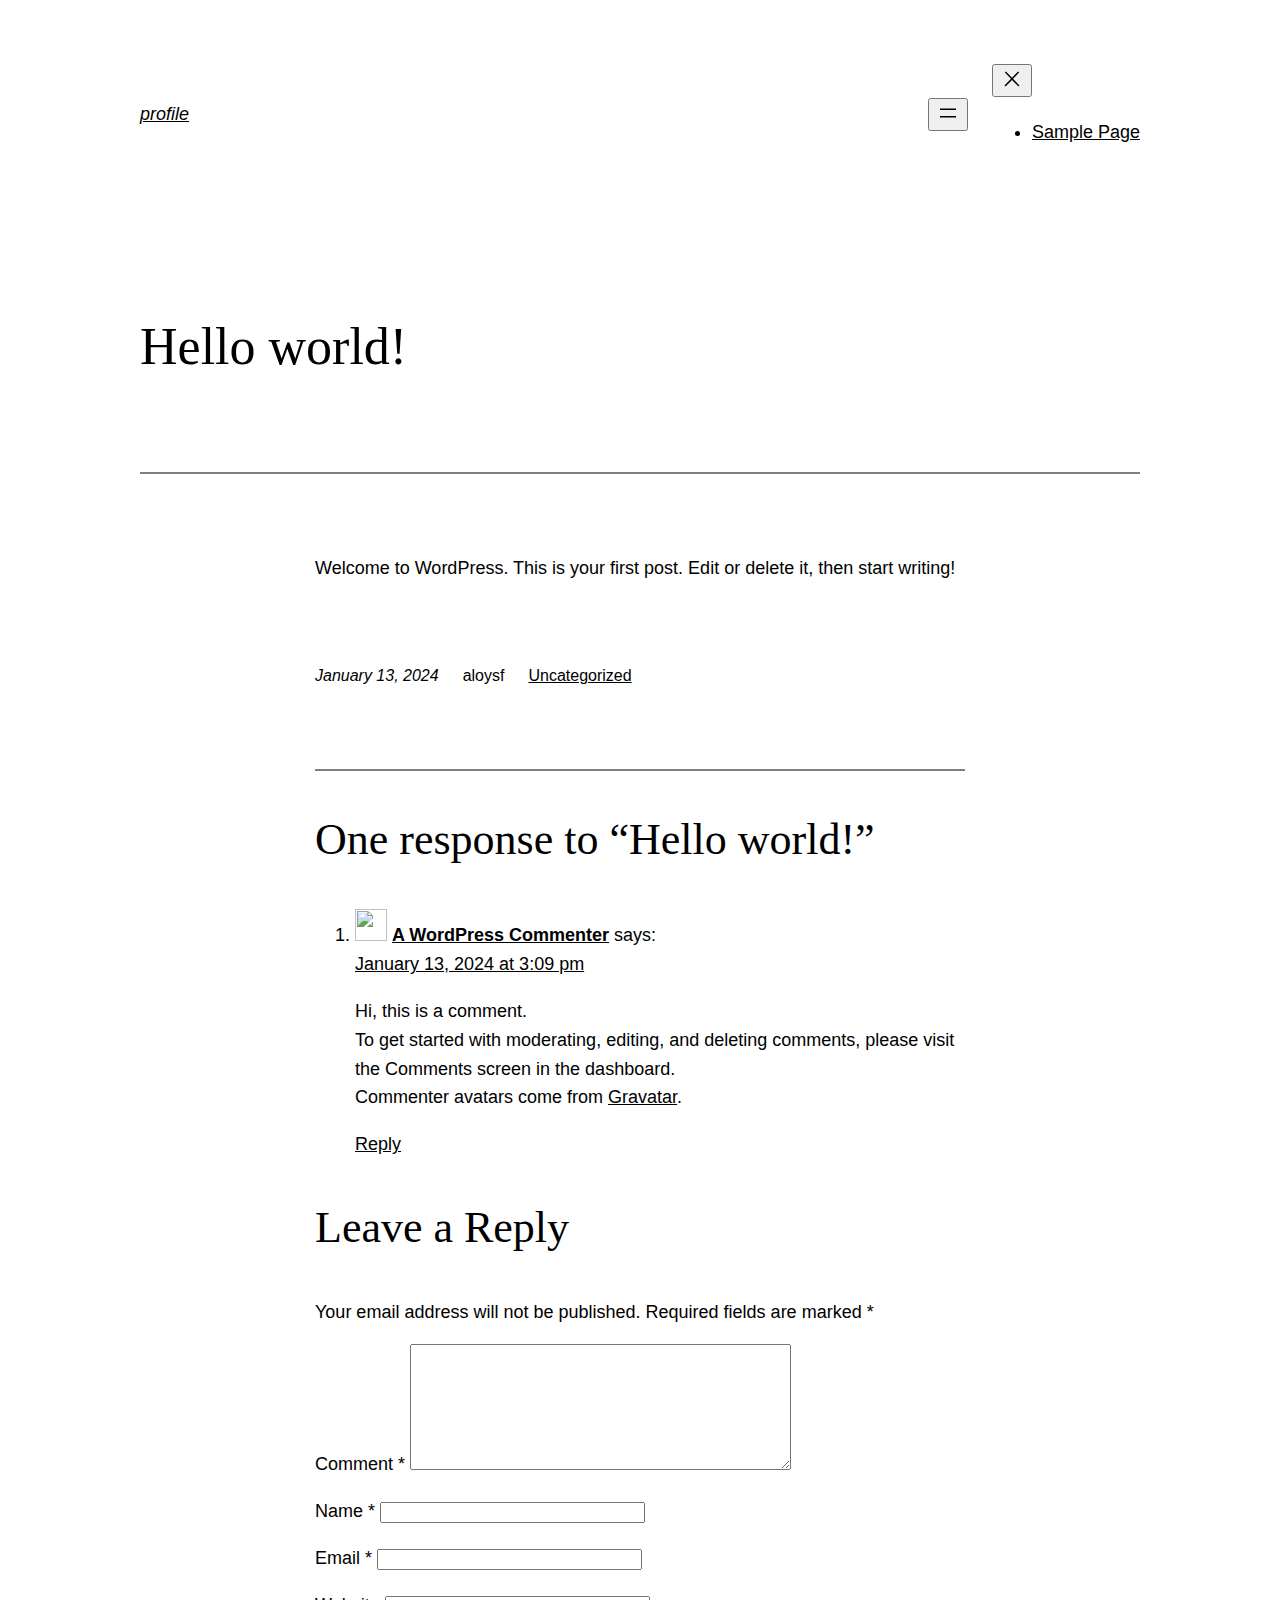
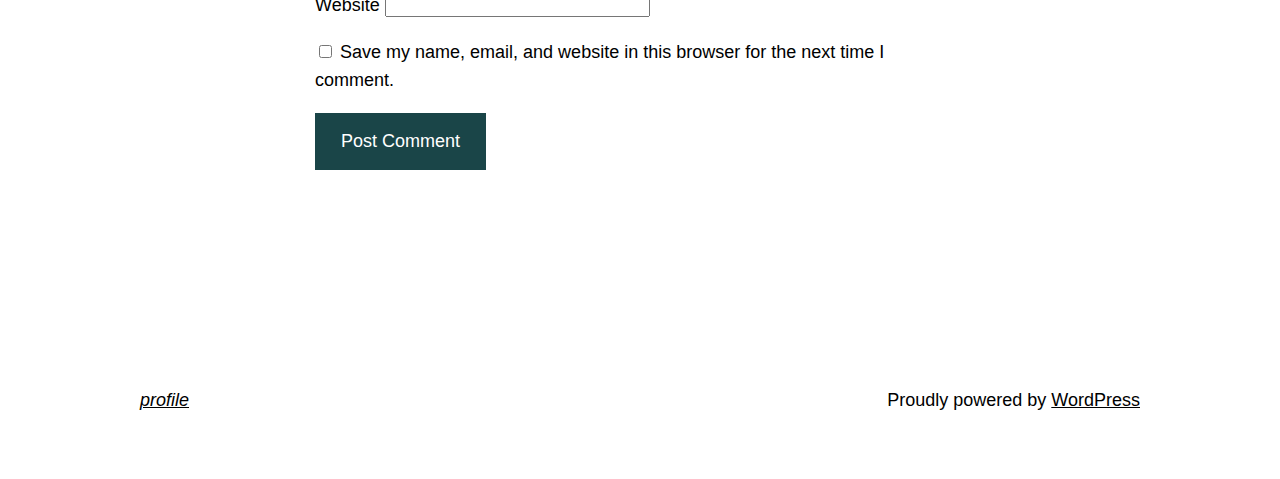
==== commit af27e374: "update" ====
--- a/hello-world/index.html
+++ b/hello-world/index.html
@@ -5,11 +5,11 @@
 	<meta name="viewport" content="width=device-width, initial-scale=1">
 <meta name="robots" content="max-image-preview:large">
 <title>Hello world! &#8211; profile</title>
-<link rel="alternate" type="application/rss+xml" title="profile &raquo; Feed" href="/feed/">
-<link rel="alternate" type="application/rss+xml" title="profile &raquo; Comments Feed" href="/comments/feed/">
-<link rel="alternate" type="application/rss+xml" title="profile &raquo; Hello world! Comments Feed" href="/hello-world/feed/">
+<link rel="alternate" type="application/rss+xml" title="profile &raquo; Feed" href="/profileGit/feed/">
+<link rel="alternate" type="application/rss+xml" title="profile &raquo; Comments Feed" href="/profileGit/comments/feed/">
+<link rel="alternate" type="application/rss+xml" title="profile &raquo; Hello world! Comments Feed" href="/profileGit/hello-world/feed/">
 <script>
-window._wpemojiSettings = {"baseUrl":"https:\/\/s.w.org\/images\/core\/emoji\/14.0.0\/72x72\/","ext":".png","svgUrl":"https:\/\/s.w.org\/images\/core\/emoji\/14.0.0\/svg\/","svgExt":".svg","source":{"concatemoji":"\/wp-includes\/js\/wp-emoji-release.min.js?ver=6.4.2"}};
+window._wpemojiSettings = {"baseUrl":"https:\/\/s.w.org\/images\/core\/emoji\/14.0.0\/72x72\/","ext":".png","svgUrl":"https:\/\/s.w.org\/images\/core\/emoji\/14.0.0\/svg\/","svgExt":".svg","source":{"concatemoji":"\/profileGit\/wp-includes\/js\/wp-emoji-release.min.js?ver=6.4.2"}};
 /*! This file is auto-generated */
 !function(i,n){var o,s,e;function c(e){try{var t={supportTests:e,timestamp:(new Date).valueOf()};sessionStorage.setItem(o,JSON.stringify(t))}catch(e){}}function p(e,t,n){e.clearRect(0,0,e.canvas.width,e.canvas.height),e.fillText(t,0,0);var t=new Uint32Array(e.getImageData(0,0,e.canvas.width,e.canvas.height).data),r=(e.clearRect(0,0,e.canvas.width,e.canvas.height),e.fillText(n,0,0),new Uint32Array(e.getImageData(0,0,e.canvas.width,e.canvas.height).data));return t.every(function(e,t){return e===r[t]})}function u(e,t,n){switch(t){case"flag":return n(e,"🏳️‍⚧️","🏳️​⚧️")?!1:!n(e,"🇺🇳","🇺​🇳")&&!n(e,"🏴󠁧󠁢󠁥󠁮󠁧󠁿","🏴​󠁧​󠁢​󠁥​󠁮​󠁧​󠁿");case"emoji":return!n(e,"🫱🏻‍🫲🏿","🫱🏻​🫲🏿")}return!1}function f(e,t,n){var r="undefined"!=typeof WorkerGlobalScope&&self instanceof WorkerGlobalScope?new OffscreenCanvas(300,150):i.createElement("canvas"),a=r.getContext("2d",{willReadFrequently:!0}),o=(a.textBaseline="top",a.font="600 32px Arial",{});return e.forEach(function(e){o[e]=t(a,e,n)}),o}function t(e){var t=i.createElement("script");t.src=e,t.defer=!0,i.head.appendChild(t)}"undefined"!=typeof Promise&&(o="wpEmojiSettingsSupports",s=["flag","emoji"],n.supports={everything:!0,everythingExceptFlag:!0},e=new Promise(function(e){i.addEventListener("DOMContentLoaded",e,{once:!0})}),new Promise(function(t){var n=function(){try{var e=JSON.parse(sessionStorage.getItem(o));if("object"==typeof e&&"number"==typeof e.timestamp&&(new Date).valueOf()<e.timestamp+604800&&"object"==typeof e.supportTests)return e.supportTests}catch(e){}return null}();if(!n){if("undefined"!=typeof Worker&&"undefined"!=typeof OffscreenCanvas&&"undefined"!=typeof URL&&URL.createObjectURL&&"undefined"!=typeof Blob)try{var e="postMessage("+f.toString()+"("+[JSON.stringify(s),u.toString(),p.toString()].join(",")+"));",r=new Blob([e],{type:"text/javascript"}),a=new Worker(URL.createObjectURL(r),{name:"wpTestEmojiSupports"});return void(a.onmessage=function(e){c(n=e.data),a.terminate(),t(n)})}catch(e){}c(n=f(s,u,p))}t(n)}).then(function(e){for(var t in e)n.supports[t]=e[t],n.supports.everything=n.supports.everything&&n.supports[t],"flag"!==t&&(n.supports.everythingExceptFlag=n.supports.everythingExceptFlag&&n.supports[t]);n.supports.everythingExceptFlag=n.supports.everythingExceptFlag&&!n.supports.flag,n.DOMReady=!1,n.readyCallback=function(){n.DOMReady=!0}}).then(function(){return e}).then(function(){var e;n.supports.everything||(n.readyCallback(),(e=n.source||{}).concatemoji?t(e.concatemoji):e.wpemoji&&e.twemoji&&(t(e.twemoji),t(e.wpemoji)))}))}((window,document),window._wpemojiSettings);
 </script>
@@ -19,7 +19,7 @@
 <style id="wp-block-group-inline-css">.wp-block-group{box-sizing:border-box}</style>
 <style id="wp-block-group-theme-inline-css">:where(.wp-block-group.has-background){padding:1.25em 2.375em}</style>
 <style id="wp-block-page-list-inline-css">.wp-block-navigation .wp-block-page-list{align-items:var(--navigation-layout-align,initial);background-color:inherit;display:flex;flex-direction:var(--navigation-layout-direction,initial);flex-wrap:var(--navigation-layout-wrap,wrap);justify-content:var(--navigation-layout-justify,initial)}.wp-block-navigation .wp-block-navigation-item{background-color:inherit}</style>
-<link rel="stylesheet" id="wp-block-navigation-css" href="/wp-includes/blocks/navigation/style.min.css?ver=6.4.2" media="all">
+<link rel="stylesheet" id="wp-block-navigation-css" href="/profileGit/wp-includes/blocks/navigation/style.min.css?ver=6.4.2" media="all">
 <style id="wp-block-navigation-inline-css">.wp-block-navigation a:where(:not(.wp-element-button)){color: inherit;}</style>
 <style id="wp-block-template-part-theme-inline-css">.wp-block-template-part.has-background{margin-bottom:0;margin-top:0;padding:1.25em 2.375em}</style>
 <style id="wp-block-post-title-inline-css">.wp-block-post-title{box-sizing:border-box;word-break:break-word}.wp-block-post-title a{display:inline-block}
@@ -78,20 +78,20 @@
 			width: auto;
 			z-index: 100000;
 		}</style>
-<link rel="stylesheet" id="github-embed-css" href="/wp-content/plugins/github-embed/css/github-embed.css?ver=6.4.2" media="all">
-<link rel="stylesheet" id="twentytwentytwo-style-css" href="/wp-content/themes/twentytwentytwo/style.css?ver=1.6" media="all">
-<script src="/wp-includes/js/dist/interactivity.min.js?ver=6.4.2" id="wp-interactivity-js" defer data-wp-strategy="defer"></script>
-<script src="/wp-includes/blocks/navigation/view.min.js?ver=e3d6f3216904b5b42831" id="wp-block-navigation-view-js" defer data-wp-strategy="defer"></script>
-<link rel="https://api.w.org/" href="/wp-json/">
-<link rel="alternate" type="application/json" href="/wp-json/wp/v2/posts/1">
-<link rel="EditURI" type="application/rsd+xml" title="RSD" href="/xmlrpc.php?rsd">
+<link rel="stylesheet" id="github-embed-css" href="/profileGit/wp-content/plugins/github-embed/css/github-embed.css?ver=6.4.2" media="all">
+<link rel="stylesheet" id="twentytwentytwo-style-css" href="/profileGit/wp-content/themes/twentytwentytwo/style.css?ver=1.6" media="all">
+<script src="/profileGit/wp-includes/js/dist/interactivity.min.js?ver=6.4.2" id="wp-interactivity-js" defer data-wp-strategy="defer"></script>
+<script src="/profileGit/wp-includes/blocks/navigation/view.min.js?ver=e3d6f3216904b5b42831" id="wp-block-navigation-view-js" defer data-wp-strategy="defer"></script>
+<link rel="https://api.w.org/" href="/profileGit/wp-json/">
+<link rel="alternate" type="application/json" href="/profileGit/wp-json/wp/v2/posts/1">
+<link rel="EditURI" type="application/rsd+xml" title="RSD" href="/profileGit/xmlrpc.php?rsd">
 <meta name="generator" content="WordPress 6.4.2">
-<link rel="canonical" href="/hello-world/">
-<link rel="shortlink" href="/?p=1">
-<link rel="alternate" type="application/json+oembed" href="/wp-json/oembed/1.0/embed?url=http%3A%2F%2F%2Fhello-world%2F">
-<link rel="alternate" type="text/xml+oembed" href="/wp-json/oembed/1.0/embed?url=http%3A%2F%2F%2Fhello-world%2F#038;format=xml">
-<style id="wp-fonts-local">@font-face{font-family:"Source Serif Pro";font-style:normal;font-weight:200 900;font-display:fallback;src:url('/wp-content/themes/twentytwentytwo/assets/fonts/source-serif-pro/SourceSerif4Variable-Roman.ttf.woff2') format('woff2');font-stretch:normal;}
-@font-face{font-family:"Source Serif Pro";font-style:italic;font-weight:200 900;font-display:fallback;src:url('/wp-content/themes/twentytwentytwo/assets/fonts/source-serif-pro/SourceSerif4Variable-Italic.ttf.woff2') format('woff2');font-stretch:normal;}</style>
+<link rel="canonical" href="/profileGit/hello-world/">
+<link rel="shortlink" href="/profileGit/?p=1">
+<link rel="alternate" type="application/json+oembed" href="/profileGit/wp-json/oembed/1.0/embed?url=http%3A%2F%2F%2Fhello-world%2F">
+<link rel="alternate" type="text/xml+oembed" href="/profileGit/wp-json/oembed/1.0/embed?url=http%3A%2F%2F%2Fhello-world%2F#038;format=xml">
+<style id="wp-fonts-local">@font-face{font-family:"Source Serif Pro";font-style:normal;font-weight:200 900;font-display:fallback;src:url('/profileGit/wp-content/themes/twentytwentytwo/assets/fonts/source-serif-pro/SourceSerif4Variable-Roman.ttf.woff2') format('woff2');font-stretch:normal;}
+@font-face{font-family:"Source Serif Pro";font-style:italic;font-weight:200 900;font-display:fallback;src:url('/profileGit/wp-content/themes/twentytwentytwo/assets/fonts/source-serif-pro/SourceSerif4Variable-Italic.ttf.woff2') format('woff2');font-stretch:normal;}</style>
 </head>
 
 <body class="post-template-default single single-post postid-1 single-format-standard wp-embed-responsive">
@@ -102,7 +102,7 @@
 <div class="wp-block-group alignwide is-content-justification-space-between is-layout-flex wp-container-core-group-layout-2 wp-block-group-is-layout-flex" style="padding-top:var(--wp--custom--spacing--small, 1.25rem);padding-bottom:var(--wp--custom--spacing--large, 8rem)">
 <div class="wp-block-group is-layout-flex wp-block-group-is-layout-flex">
 
-<h1 class="wp-block-site-title"><a href="/" target="_self" rel="home">profile</a></h1>
+<h1 class="wp-block-site-title"><a href="/profileGit/" target="_self" rel="home">profile</a></h1>
 </div>
 
 
@@ -112,7 +112,7 @@
 					<div class="wp-block-navigation__responsive-dialog" data-wp-bind--aria-modal="selectors.core.navigation.ariaModal" data-wp-bind--aria-label="selectors.core.navigation.ariaLabel" data-wp-bind--role="selectors.core.navigation.roleAttribute" data-wp-effect="effects.core.navigation.focusFirstElement">
 							<button aria-label="Close menu" class="wp-block-navigation__responsive-container-close" data-wp-on--click="actions.core.navigation.closeMenuOnClick"><svg xmlns="http://www.w3.org/2000/svg" viewbox="0 0 24 24" width="24" height="24" aria-hidden="true" focusable="false"><path d="M13 11.8l6.1-6.3-1-1-6.1 6.2-6.1-6.2-1 1 6.1 6.3-6.5 6.7 1 1 6.5-6.6 6.5 6.6 1-1z"></path></svg></button>
 						<div class="wp-block-navigation__responsive-container-content" id="modal-1-content">
-							<ul class="wp-block-page-list"><li class="wp-block-pages-list__item wp-block-navigation-item open-on-hover-click"><a class="wp-block-pages-list__item__link wp-block-navigation-item__content" href="/sample-page/">Sample Page</a></li></ul>
+							<ul class="wp-block-page-list"><li class="wp-block-pages-list__item wp-block-navigation-item open-on-hover-click"><a class="wp-block-pages-list__item__link wp-block-navigation-item__content" href="/profileGit/sample-page/">Sample Page</a></li></ul>
 						</div>
 					</div>
 				</div>
@@ -152,7 +152,7 @@
 
 <div class="wp-block-post-author has-small-font-size"><div class="wp-block-post-author__content"><p class="wp-block-post-author__name">aloysf</p></div></div>
 
-<div class="taxonomy-category wp-block-post-terms has-small-font-size"><a href="/category/uncategorized/" rel="tag">Uncategorized</a></div>
+<div class="taxonomy-category wp-block-post-terms has-small-font-size"><a href="/profileGit/category/uncategorized/" rel="tag">Uncategorized</a></div>
 
 </div>
 
@@ -185,7 +185,7 @@
 <!-- .comment-author -->
 
 					<div class="comment-metadata">
-						<a href="/hello-world/#comment-1"><time datetime="2024-01-13T15:09:38+00:00">January 13, 2024 at 3:09 pm</time></a>					</div>
+						<a href="/profileGit/hello-world/#comment-1"><time datetime="2024-01-13T15:09:38+00:00">January 13, 2024 at 3:09 pm</time></a>					</div>
 <!-- .comment-metadata -->
 
 									</footer><!-- .comment-meta -->
@@ -197,7 +197,7 @@
 				</div>
 <!-- .comment-content -->
 
-				<div class="reply"><a rel="nofollow" class="comment-reply-link" href="/hello-world/?replytocom=1#respond" data-commentid="1" data-postid="1" data-belowelement="div-comment-1" data-respondelement="respond" data-replyto="Reply to A WordPress Commenter" aria-label="Reply to A WordPress Commenter">Reply</a></div>			</article><!-- .comment-body -->
+				<div class="reply"><a rel="nofollow" class="comment-reply-link" href="/profileGit/hello-world/?replytocom=1#respond" data-commentid="1" data-postid="1" data-belowelement="div-comment-1" data-respondelement="respond" data-replyto="Reply to A WordPress Commenter" aria-label="Reply to A WordPress Commenter">Reply</a></div>			</article><!-- .comment-body -->
 		</li>
 <!-- #comment-## -->
 	</ol>
@@ -208,7 +208,7 @@
 	</div>
 
 	<div id="respond" class="comment-respond">
-		<h3 id="reply-title" class="comment-reply-title">Leave a Reply <small><a rel="nofollow" id="cancel-comment-reply-link" href="/hello-world/#respond" style="display:none;">Cancel reply</a></small>
+		<h3 id="reply-title" class="comment-reply-title">Leave a Reply <small><a rel="nofollow" id="cancel-comment-reply-link" href="/profileGit/hello-world/#respond" style="display:none;">Cancel reply</a></small>
 </h3>
 <form action="http://profile.local/wp-comments-post.php" method="post" id="commentform" class="comment-form" novalidate>
 <p class="comment-notes"><span id="email-notes">Your email address will not be published.</span> <span class="required-field-message">Required fields are marked <span class="required">*</span></span></p>
@@ -232,7 +232,7 @@
 
 					<div class="wp-block-group alignfull is-layout-constrained wp-block-group-is-layout-constrained">
 					<div class="wp-block-group alignwide is-content-justification-space-between is-layout-flex wp-container-core-group-layout-8 wp-block-group-is-layout-flex" style="padding-top:4rem;padding-bottom:4rem">
-<p class="wp-block-site-title"><a href="/" target="_self" rel="home">profile</a></p>
+<p class="wp-block-site-title"><a href="/profileGit/" target="_self" rel="home">profile</a></p>
 
 					
 					<p class="has-text-align-right">Proudly powered by <a href="https://wordpress.org/" rel="nofollow">WordPress</a></p>
@@ -243,7 +243,7 @@
 
 </footer>
 </div>
-<script src="/wp-includes/js/comment-reply.min.js?ver=6.4.2" id="comment-reply-js" async data-wp-strategy="async"></script>
+<script src="/profileGit/wp-includes/js/comment-reply.min.js?ver=6.4.2" id="comment-reply-js" async data-wp-strategy="async"></script>
 <script id="wp-block-template-skip-link-js-after">( function() {
 		var skipLinkTarget = document.querySelector( 'main' ),
 			sibling,
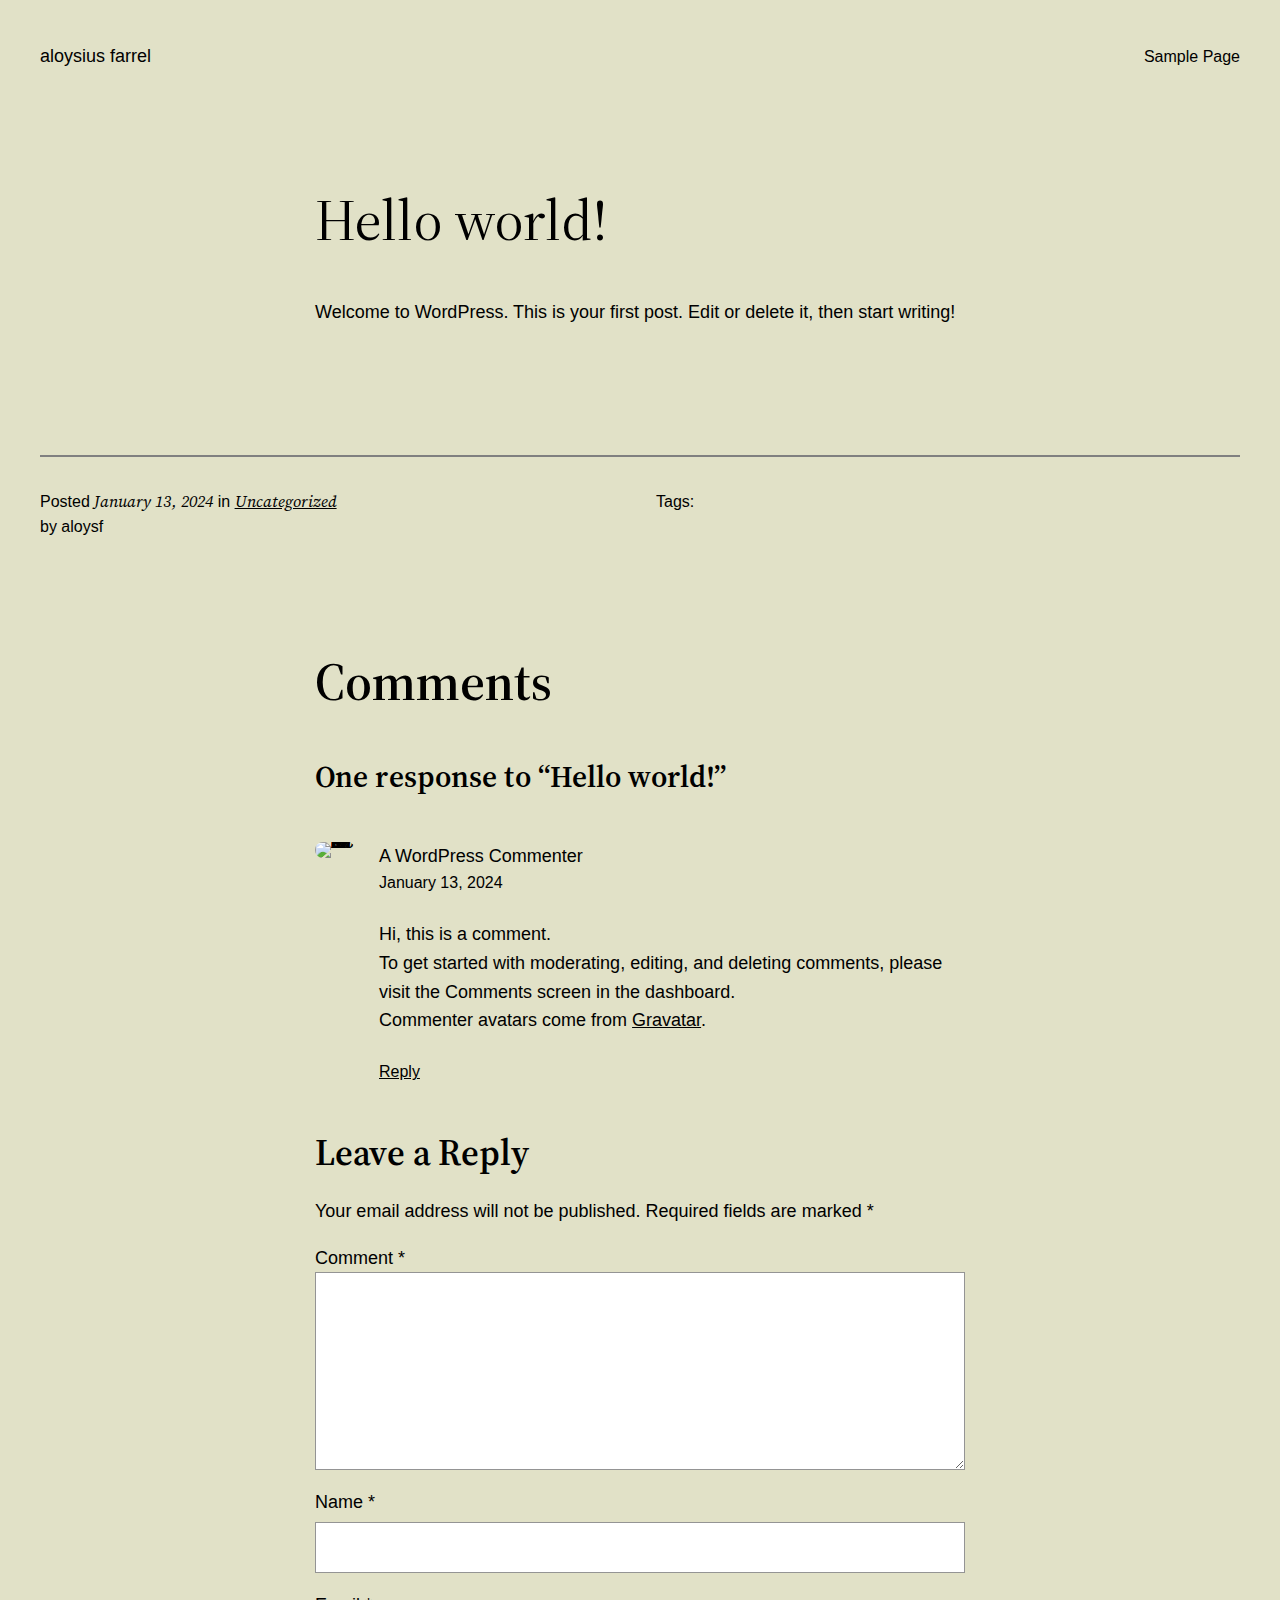
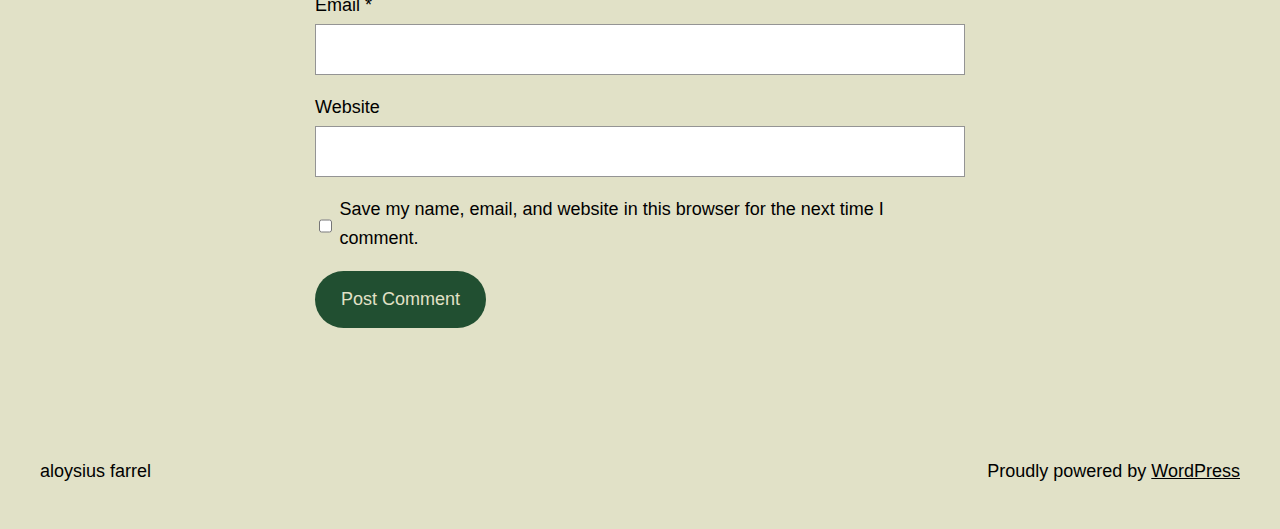
==== commit 7c4882ed: "update" ====
--- a/hello-world/index.html
+++ b/hello-world/index.html
@@ -4,37 +4,72 @@
 	<meta charset="UTF-8">
 	<meta name="viewport" content="width=device-width, initial-scale=1">
 <meta name="robots" content="max-image-preview:large">
-<title>Hello world! &#8211; profile</title>
-<link rel="alternate" type="application/rss+xml" title="profile &raquo; Feed" href="/profileGit/feed/">
-<link rel="alternate" type="application/rss+xml" title="profile &raquo; Comments Feed" href="/profileGit/comments/feed/">
-<link rel="alternate" type="application/rss+xml" title="profile &raquo; Hello world! Comments Feed" href="/profileGit/hello-world/feed/">
+<title>Hello world! &#8211; Aloysius Farrel</title>
+<link rel="alternate" type="application/rss+xml" title="Aloysius Farrel &raquo; Feed" href="https://aloysf.github.io/profileGit/feed/">
+<link rel="alternate" type="application/rss+xml" title="Aloysius Farrel &raquo; Comments Feed" href="https://aloysf.github.io/profileGit/comments/feed/">
+<link rel="alternate" type="application/rss+xml" title="Aloysius Farrel &raquo; Hello world! Comments Feed" href="https://aloysf.github.io/profileGit/hello-world/feed/">
 <script>
-window._wpemojiSettings = {"baseUrl":"https:\/\/s.w.org\/images\/core\/emoji\/14.0.0\/72x72\/","ext":".png","svgUrl":"https:\/\/s.w.org\/images\/core\/emoji\/14.0.0\/svg\/","svgExt":".svg","source":{"concatemoji":"\/profileGit\/wp-includes\/js\/wp-emoji-release.min.js?ver=6.4.2"}};
+window._wpemojiSettings = {"baseUrl":"https:\/\/s.w.org\/images\/core\/emoji\/14.0.0\/72x72\/","ext":".png","svgUrl":"https:\/\/s.w.org\/images\/core\/emoji\/14.0.0\/svg\/","svgExt":".svg","source":{"concatemoji":"https:\/\/aloysf.github.io\/profileGit\/wp-includes\/js\/wp-emoji-release.min.js?ver=6.4.2"}};
 /*! This file is auto-generated */
 !function(i,n){var o,s,e;function c(e){try{var t={supportTests:e,timestamp:(new Date).valueOf()};sessionStorage.setItem(o,JSON.stringify(t))}catch(e){}}function p(e,t,n){e.clearRect(0,0,e.canvas.width,e.canvas.height),e.fillText(t,0,0);var t=new Uint32Array(e.getImageData(0,0,e.canvas.width,e.canvas.height).data),r=(e.clearRect(0,0,e.canvas.width,e.canvas.height),e.fillText(n,0,0),new Uint32Array(e.getImageData(0,0,e.canvas.width,e.canvas.height).data));return t.every(function(e,t){return e===r[t]})}function u(e,t,n){switch(t){case"flag":return n(e,"🏳️‍⚧️","🏳️​⚧️")?!1:!n(e,"🇺🇳","🇺​🇳")&&!n(e,"🏴󠁧󠁢󠁥󠁮󠁧󠁿","🏴​󠁧​󠁢​󠁥​󠁮​󠁧​󠁿");case"emoji":return!n(e,"🫱🏻‍🫲🏿","🫱🏻​🫲🏿")}return!1}function f(e,t,n){var r="undefined"!=typeof WorkerGlobalScope&&self instanceof WorkerGlobalScope?new OffscreenCanvas(300,150):i.createElement("canvas"),a=r.getContext("2d",{willReadFrequently:!0}),o=(a.textBaseline="top",a.font="600 32px Arial",{});return e.forEach(function(e){o[e]=t(a,e,n)}),o}function t(e){var t=i.createElement("script");t.src=e,t.defer=!0,i.head.appendChild(t)}"undefined"!=typeof Promise&&(o="wpEmojiSettingsSupports",s=["flag","emoji"],n.supports={everything:!0,everythingExceptFlag:!0},e=new Promise(function(e){i.addEventListener("DOMContentLoaded",e,{once:!0})}),new Promise(function(t){var n=function(){try{var e=JSON.parse(sessionStorage.getItem(o));if("object"==typeof e&&"number"==typeof e.timestamp&&(new Date).valueOf()<e.timestamp+604800&&"object"==typeof e.supportTests)return e.supportTests}catch(e){}return null}();if(!n){if("undefined"!=typeof Worker&&"undefined"!=typeof OffscreenCanvas&&"undefined"!=typeof URL&&URL.createObjectURL&&"undefined"!=typeof Blob)try{var e="postMessage("+f.toString()+"("+[JSON.stringify(s),u.toString(),p.toString()].join(",")+"));",r=new Blob([e],{type:"text/javascript"}),a=new Worker(URL.createObjectURL(r),{name:"wpTestEmojiSupports"});return void(a.onmessage=function(e){c(n=e.data),a.terminate(),t(n)})}catch(e){}c(n=f(s,u,p))}t(n)}).then(function(e){for(var t in e)n.supports[t]=e[t],n.supports.everything=n.supports.everything&&n.supports[t],"flag"!==t&&(n.supports.everythingExceptFlag=n.supports.everythingExceptFlag&&n.supports[t]);n.supports.everythingExceptFlag=n.supports.everythingExceptFlag&&!n.supports.flag,n.DOMReady=!1,n.readyCallback=function(){n.DOMReady=!0}}).then(function(){return e}).then(function(){var e;n.supports.everything||(n.readyCallback(),(e=n.source||{}).concatemoji?t(e.concatemoji):e.wpemoji&&e.twemoji&&(t(e.twemoji),t(e.wpemoji)))}))}((window,document),window._wpemojiSettings);
 </script>
-<style id="wp-block-site-logo-inline-css">.wp-block-site-logo{box-sizing:border-box;line-height:0}.wp-block-site-logo a{display:inline-block;line-height:0}.wp-block-site-logo.is-default-size img{height:auto;width:120px}.wp-block-site-logo img{height:auto;max-width:100%}.wp-block-site-logo a,.wp-block-site-logo img{border-radius:inherit}.wp-block-site-logo.aligncenter{margin-left:auto;margin-right:auto;text-align:center}.wp-block-site-logo.is-style-rounded{border-radius:9999px}</style>
 <style id="wp-block-site-title-inline-css">.wp-block-site-title a{color:inherit}
-.wp-block-site-title{font-family: var(--wp--preset--font-family--system-font);font-size: var(--wp--preset--font-size--medium);font-style: italic;font-weight: normal;line-height: var(--wp--custom--typography--line-height--normal);}</style>
+.wp-block-site-title{font-size: var(--wp--preset--font-size--medium);font-weight: normal;line-height: 1.4;text-transform: lowercase;}
+.wp-block-site-title a:where(:not(.wp-element-button)){text-decoration: none;}
+.wp-block-site-title a:where(:not(.wp-element-button)):hover{text-decoration: underline;}
+.wp-block-site-title a:where(:not(.wp-element-button)):focus{text-decoration: underline dashed;}
+.wp-block-site-title a:where(:not(.wp-element-button)):active{color: var(--wp--preset--color--secondary);text-decoration: none;}</style>
+<style id="wp-block-page-list-inline-css">.wp-block-navigation .wp-block-page-list{align-items:var(--navigation-layout-align,initial);background-color:inherit;display:flex;flex-direction:var(--navigation-layout-direction,initial);flex-wrap:var(--navigation-layout-wrap,wrap);justify-content:var(--navigation-layout-justify,initial)}.wp-block-navigation .wp-block-navigation-item{background-color:inherit}</style>
+<link rel="stylesheet" id="wp-block-navigation-css" href="https://aloysf.github.io/profileGit/wp-includes/blocks/navigation/style.min.css?ver=6.4.2" media="all">
+<style id="wp-block-navigation-inline-css">.wp-block-navigation{font-size: var(--wp--preset--font-size--small);}
+.wp-block-navigation a:where(:not(.wp-element-button)){color: inherit;text-decoration: none;}
+.wp-block-navigation a:where(:not(.wp-element-button)):hover{text-decoration: underline;}
+.wp-block-navigation a:where(:not(.wp-element-button)):focus{text-decoration: underline dashed;}
+.wp-block-navigation a:where(:not(.wp-element-button)):active{text-decoration: none;}</style>
 <style id="wp-block-group-inline-css">.wp-block-group{box-sizing:border-box}</style>
-<style id="wp-block-group-theme-inline-css">:where(.wp-block-group.has-background){padding:1.25em 2.375em}</style>
-<style id="wp-block-page-list-inline-css">.wp-block-navigation .wp-block-page-list{align-items:var(--navigation-layout-align,initial);background-color:inherit;display:flex;flex-direction:var(--navigation-layout-direction,initial);flex-wrap:var(--navigation-layout-wrap,wrap);justify-content:var(--navigation-layout-justify,initial)}.wp-block-navigation .wp-block-navigation-item{background-color:inherit}</style>
-<link rel="stylesheet" id="wp-block-navigation-css" href="/profileGit/wp-includes/blocks/navigation/style.min.css?ver=6.4.2" media="all">
-<style id="wp-block-navigation-inline-css">.wp-block-navigation a:where(:not(.wp-element-button)){color: inherit;}</style>
-<style id="wp-block-template-part-theme-inline-css">.wp-block-template-part.has-background{margin-bottom:0;margin-top:0;padding:1.25em 2.375em}</style>
+<style id="wp-block-post-featured-image-inline-css">.wp-block-post-featured-image{margin-left:0;margin-right:0}.wp-block-post-featured-image a{display:block;height:100%}.wp-block-post-featured-image img{box-sizing:border-box;height:auto;max-width:100%;vertical-align:bottom;width:100%}.wp-block-post-featured-image.alignfull img,.wp-block-post-featured-image.alignwide img{width:100%}.wp-block-post-featured-image .wp-block-post-featured-image__overlay.has-background-dim{background-color:#000;inset:0;position:absolute}.wp-block-post-featured-image{position:relative}.wp-block-post-featured-image .wp-block-post-featured-image__overlay.has-background-gradient{background-color:transparent}.wp-block-post-featured-image .wp-block-post-featured-image__overlay.has-background-dim-0{opacity:0}.wp-block-post-featured-image .wp-block-post-featured-image__overlay.has-background-dim-10{opacity:.1}.wp-block-post-featured-image .wp-block-post-featured-image__overlay.has-background-dim-20{opacity:.2}.wp-block-post-featured-image .wp-block-post-featured-image__overlay.has-background-dim-30{opacity:.3}.wp-block-post-featured-image .wp-block-post-featured-image__overlay.has-background-dim-40{opacity:.4}.wp-block-post-featured-image .wp-block-post-featured-image__overlay.has-background-dim-50{opacity:.5}.wp-block-post-featured-image .wp-block-post-featured-image__overlay.has-background-dim-60{opacity:.6}.wp-block-post-featured-image .wp-block-post-featured-image__overlay.has-background-dim-70{opacity:.7}.wp-block-post-featured-image .wp-block-post-featured-image__overlay.has-background-dim-80{opacity:.8}.wp-block-post-featured-image .wp-block-post-featured-image__overlay.has-background-dim-90{opacity:.9}.wp-block-post-featured-image .wp-block-post-featured-image__overlay.has-background-dim-100{opacity:1}.wp-block-post-featured-image:where(.alignleft,.alignright){width:100%}</style>
 <style id="wp-block-post-title-inline-css">.wp-block-post-title{box-sizing:border-box;word-break:break-word}.wp-block-post-title a{display:inline-block}
-.wp-block-post-title{font-family: var(--wp--preset--font-family--source-serif-pro);font-size: var(--wp--custom--typography--font-size--gigantic);font-weight: 300;line-height: var(--wp--custom--typography--line-height--tiny);}</style>
-<style id="wp-block-post-featured-image-inline-css">.wp-block-post-featured-image{margin-left:0;margin-right:0}.wp-block-post-featured-image a{display:block;height:100%}.wp-block-post-featured-image img{box-sizing:border-box;height:auto;max-width:100%;vertical-align:bottom;width:100%}.wp-block-post-featured-image.alignfull img,.wp-block-post-featured-image.alignwide img{width:100%}.wp-block-post-featured-image .wp-block-post-featured-image__overlay.has-background-dim{background-color:#000;inset:0;position:absolute}.wp-block-post-featured-image{position:relative}.wp-block-post-featured-image .wp-block-post-featured-image__overlay.has-background-gradient{background-color:transparent}.wp-block-post-featured-image .wp-block-post-featured-image__overlay.has-background-dim-0{opacity:0}.wp-block-post-featured-image .wp-block-post-featured-image__overlay.has-background-dim-10{opacity:.1}.wp-block-post-featured-image .wp-block-post-featured-image__overlay.has-background-dim-20{opacity:.2}.wp-block-post-featured-image .wp-block-post-featured-image__overlay.has-background-dim-30{opacity:.3}.wp-block-post-featured-image .wp-block-post-featured-image__overlay.has-background-dim-40{opacity:.4}.wp-block-post-featured-image .wp-block-post-featured-image__overlay.has-background-dim-50{opacity:.5}.wp-block-post-featured-image .wp-block-post-featured-image__overlay.has-background-dim-60{opacity:.6}.wp-block-post-featured-image .wp-block-post-featured-image__overlay.has-background-dim-70{opacity:.7}.wp-block-post-featured-image .wp-block-post-featured-image__overlay.has-background-dim-80{opacity:.8}.wp-block-post-featured-image .wp-block-post-featured-image__overlay.has-background-dim-90{opacity:.9}.wp-block-post-featured-image .wp-block-post-featured-image__overlay.has-background-dim-100{opacity:1}.wp-block-post-featured-image:where(.alignleft,.alignright){width:100%}</style>
+.wp-block-post-title{font-weight: 400;margin-top: 1.25rem;margin-bottom: 1.25rem;}
+.wp-block-post-title a:where(:not(.wp-element-button)){text-decoration: none;}
+.wp-block-post-title a:where(:not(.wp-element-button)):hover{text-decoration: underline;}
+.wp-block-post-title a:where(:not(.wp-element-button)):focus{text-decoration: underline dashed;}
+.wp-block-post-title a:where(:not(.wp-element-button)):active{color: var(--wp--preset--color--secondary);text-decoration: none;}</style>
+<style id="wp-block-paragraph-inline-css">.is-small-text{font-size:.875em}.is-regular-text{font-size:1em}.is-large-text{font-size:2.25em}.is-larger-text{font-size:3em}.has-drop-cap:not(:focus):first-letter{float:left;font-size:8.4em;font-style:normal;font-weight:100;line-height:.68;margin:.05em .1em 0 0;text-transform:uppercase}body.rtl .has-drop-cap:not(:focus):first-letter{float:none;margin-left:.1em}p.has-drop-cap.has-background{overflow:hidden}p.has-background{padding:1.25em 2.375em}:where(p.has-text-color:not(.has-link-color)) a{color:inherit}p.has-text-align-left[style*="writing-mode:vertical-lr"],p.has-text-align-right[style*="writing-mode:vertical-rl"]{rotate:180deg}</style>
+<style id="wp-block-post-content-inline-css">.wp-block-post-content a:where(:not(.wp-element-button)){color: var(--wp--preset--color--secondary);}</style>
+<style id="wp-block-spacer-inline-css">.wp-block-spacer{clear:both}</style>
 <style id="wp-block-separator-inline-css">@charset "UTF-8";.wp-block-separator{border:1px solid;border-left:none;border-right:none}.wp-block-separator.is-style-dots{background:none!important;border:none;height:auto;line-height:1;text-align:center}.wp-block-separator.is-style-dots:before{color:currentColor;content:"···";font-family:serif;font-size:1.5em;letter-spacing:2em;padding-left:2em}</style>
-<style id="wp-block-separator-theme-inline-css">.wp-block-separator.has-css-opacity{opacity:.4}.wp-block-separator{border:none;border-bottom:2px solid;margin-left:auto;margin-right:auto}.wp-block-separator.has-alpha-channel-opacity{opacity:1}.wp-block-separator:not(.is-style-wide):not(.is-style-dots){width:100px}.wp-block-separator.has-background:not(.is-style-dots){border-bottom:none;height:1px}.wp-block-separator.has-background:not(.is-style-wide):not(.is-style-dots){height:2px}</style>
-<style id="wp-block-spacer-inline-css">.wp-block-spacer{clear:both}</style>
-<style id="wp-block-paragraph-inline-css">.is-small-text{font-size:.875em}.is-regular-text{font-size:1em}.is-large-text{font-size:2.25em}.is-larger-text{font-size:3em}.has-drop-cap:not(:focus):first-letter{float:left;font-size:8.4em;font-style:normal;font-weight:100;line-height:.68;margin:.05em .1em 0 0;text-transform:uppercase}body.rtl .has-drop-cap:not(:focus):first-letter{float:none;margin-left:.1em}p.has-drop-cap.has-background{overflow:hidden}p.has-background{padding:1.25em 2.375em}:where(p.has-text-color:not(.has-link-color)) a{color:inherit}p.has-text-align-left[style*="writing-mode:vertical-lr"],p.has-text-align-right[style*="writing-mode:vertical-rl"]{rotate:180deg}</style>
-<style id="wp-block-post-date-inline-css">.wp-block-post-date{box-sizing:border-box}</style>
-<style id="wp-block-post-author-inline-css">.wp-block-post-author{display:flex;flex-wrap:wrap}.wp-block-post-author__byline{font-size:.5em;margin-bottom:0;margin-top:0;width:100%}.wp-block-post-author__avatar{margin-right:1em}.wp-block-post-author__bio{font-size:.7em;margin-bottom:.7em}.wp-block-post-author__content{flex-basis:0;flex-grow:1}.wp-block-post-author__name{margin:0}</style>
-<style id="wp-block-post-terms-inline-css">.wp-block-post-terms{box-sizing:border-box}.wp-block-post-terms .wp-block-post-terms__separator{white-space:pre-wrap}</style>
+<style id="wp-block-post-date-inline-css">.wp-block-post-date{box-sizing:border-box}
+.wp-block-post-date{font-family: var(--wp--preset--font-family--source-serif-pro);font-size: var(--wp--preset--font-size--small);font-style: italic;font-weight: 400;}
+.wp-block-post-date a:where(:not(.wp-element-button)){text-decoration: none;}
+.wp-block-post-date a:where(:not(.wp-element-button)):hover{text-decoration: underline;}</style>
+<style id="wp-block-post-terms-inline-css">.wp-block-post-terms{box-sizing:border-box}.wp-block-post-terms .wp-block-post-terms__separator{white-space:pre-wrap}
+.wp-block-post-terms{font-family: var(--wp--preset--font-family--source-serif-pro);font-size: var(--wp--preset--font-size--small);font-style: italic;}</style>
+<style id="wp-block-post-author-inline-css">.wp-block-post-author{display:flex;flex-wrap:wrap}.wp-block-post-author__byline{font-size:.5em;margin-bottom:0;margin-top:0;width:100%}.wp-block-post-author__avatar{margin-right:1em}.wp-block-post-author__bio{font-size:.7em;margin-bottom:.7em}.wp-block-post-author__content{flex-basis:0;flex-grow:1}.wp-block-post-author__name{margin:0}
+.wp-block-post-author{font-size: var(--wp--preset--font-size--small);}</style>
+<style id="wp-block-columns-inline-css">.wp-block-columns{align-items:normal!important;box-sizing:border-box;display:flex;flex-wrap:wrap!important}@media (min-width:782px){.wp-block-columns{flex-wrap:nowrap!important}}.wp-block-columns.are-vertically-aligned-top{align-items:flex-start}.wp-block-columns.are-vertically-aligned-center{align-items:center}.wp-block-columns.are-vertically-aligned-bottom{align-items:flex-end}@media (max-width:781px){.wp-block-columns:not(.is-not-stacked-on-mobile)>.wp-block-column{flex-basis:100%!important}}@media (min-width:782px){.wp-block-columns:not(.is-not-stacked-on-mobile)>.wp-block-column{flex-basis:0;flex-grow:1}.wp-block-columns:not(.is-not-stacked-on-mobile)>.wp-block-column[style*=flex-basis]{flex-grow:0}}.wp-block-columns.is-not-stacked-on-mobile{flex-wrap:nowrap!important}.wp-block-columns.is-not-stacked-on-mobile>.wp-block-column{flex-basis:0;flex-grow:1}.wp-block-columns.is-not-stacked-on-mobile>.wp-block-column[style*=flex-basis]{flex-grow:0}:where(.wp-block-columns){margin-bottom:1.75em}:where(.wp-block-columns.has-background){padding:1.25em 2.375em}.wp-block-column{flex-grow:1;min-width:0;overflow-wrap:break-word;word-break:break-word}.wp-block-column.is-vertically-aligned-top{align-self:flex-start}.wp-block-column.is-vertically-aligned-center{align-self:center}.wp-block-column.is-vertically-aligned-bottom{align-self:flex-end}.wp-block-column.is-vertically-aligned-stretch{align-self:stretch}.wp-block-column.is-vertically-aligned-bottom,.wp-block-column.is-vertically-aligned-center,.wp-block-column.is-vertically-aligned-top{width:100%}</style>
+<style id="wp-block-heading-inline-css">h1.has-background,h2.has-background,h3.has-background,h4.has-background,h5.has-background,h6.has-background{padding:1.25em 2.375em}h1.has-text-align-left[style*=writing-mode]:where([style*=vertical-lr]),h1.has-text-align-right[style*=writing-mode]:where([style*=vertical-rl]),h2.has-text-align-left[style*=writing-mode]:where([style*=vertical-lr]),h2.has-text-align-right[style*=writing-mode]:where([style*=vertical-rl]),h3.has-text-align-left[style*=writing-mode]:where([style*=vertical-lr]),h3.has-text-align-right[style*=writing-mode]:where([style*=vertical-rl]),h4.has-text-align-left[style*=writing-mode]:where([style*=vertical-lr]),h4.has-text-align-right[style*=writing-mode]:where([style*=vertical-rl]),h5.has-text-align-left[style*=writing-mode]:where([style*=vertical-lr]),h5.has-text-align-right[style*=writing-mode]:where([style*=vertical-rl]),h6.has-text-align-left[style*=writing-mode]:where([style*=vertical-lr]),h6.has-text-align-right[style*=writing-mode]:where([style*=vertical-rl]){rotate:180deg}</style>
+<style id="wp-block-comments-title-inline-css">.wp-block-comments-title{font-size: var(--wp--preset--font-size--large);margin-bottom: var(--wp--preset--spacing--40);}</style>
+<style id="wp-block-avatar-inline-css">.wp-block-avatar{line-height:0}.wp-block-avatar,.wp-block-avatar img{box-sizing:border-box}.wp-block-avatar.aligncenter{text-align:center}</style>
+<style id="wp-block-comment-author-name-inline-css">.wp-block-comment-author-name a:where(:not(.wp-element-button)){text-decoration: none;}
+.wp-block-comment-author-name a:where(:not(.wp-element-button)):hover{text-decoration: underline;}
+.wp-block-comment-author-name a:where(:not(.wp-element-button)):focus{text-decoration: underline dashed;}
+.wp-block-comment-author-name a:where(:not(.wp-element-button)):active{color: var(--wp--preset--color--secondary);text-decoration: none;}</style>
+<style id="wp-block-comment-date-inline-css">.wp-block-comment-date{font-size: var(--wp--preset--font-size--small);}
+.wp-block-comment-date a:where(:not(.wp-element-button)){text-decoration: none;}
+.wp-block-comment-date a:where(:not(.wp-element-button)):hover{text-decoration: underline;}
+.wp-block-comment-date a:where(:not(.wp-element-button)):focus{text-decoration: underline dashed;}
+.wp-block-comment-date a:where(:not(.wp-element-button)):active{color: var(--wp--preset--color--secondary);text-decoration: none;}</style>
+<style id="wp-block-comment-edit-link-inline-css">.wp-block-comment-edit-link{font-size: var(--wp--preset--font-size--small);}</style>
+<style id="wp-block-comment-content-inline-css">.comment-awaiting-moderation{display:block;font-size:.875em;line-height:1.5}</style>
+<style id="wp-block-comment-reply-link-inline-css">.wp-block-comment-reply-link{font-size: var(--wp--preset--font-size--small);}</style>
+<style id="wp-block-comment-template-inline-css">.wp-block-comment-template{box-sizing:border-box;list-style:none;margin-bottom:0;max-width:100%;padding:0}.wp-block-comment-template li{clear:both}.wp-block-comment-template ol{list-style:none;margin-bottom:0;max-width:100%;padding-left:2rem}.wp-block-comment-template.alignleft{float:left}.wp-block-comment-template.aligncenter{margin-left:auto;margin-right:auto;width:-moz-fit-content;width:fit-content}.wp-block-comment-template.alignright{float:right}</style>
+<style id="wp-block-comments-pagination-inline-css">.wp-block-comments-pagination>.wp-block-comments-pagination-next,.wp-block-comments-pagination>.wp-block-comments-pagination-numbers,.wp-block-comments-pagination>.wp-block-comments-pagination-previous{margin-bottom:.5em;margin-right:.5em}.wp-block-comments-pagination>.wp-block-comments-pagination-next:last-child,.wp-block-comments-pagination>.wp-block-comments-pagination-numbers:last-child,.wp-block-comments-pagination>.wp-block-comments-pagination-previous:last-child{margin-right:0}.wp-block-comments-pagination .wp-block-comments-pagination-previous-arrow{display:inline-block;margin-right:1ch}.wp-block-comments-pagination .wp-block-comments-pagination-previous-arrow:not(.is-arrow-chevron){transform:scaleX(1)}.wp-block-comments-pagination .wp-block-comments-pagination-next-arrow{display:inline-block;margin-left:1ch}.wp-block-comments-pagination .wp-block-comments-pagination-next-arrow:not(.is-arrow-chevron){transform:scaleX(1)}.wp-block-comments-pagination.aligncenter{justify-content:center}
+.wp-block-comments-pagination{margin-top: var(--wp--preset--spacing--40);}
+.wp-block-comments-pagination a:where(:not(.wp-element-button)){text-decoration: none;}</style>
+<style id="wp-block-post-comments-form-inline-css">.wp-block-post-comments-form{box-sizing:border-box}.wp-block-post-comments-form[style*=font-weight] :where(.comment-reply-title){font-weight:inherit}.wp-block-post-comments-form[style*=font-family] :where(.comment-reply-title){font-family:inherit}.wp-block-post-comments-form[class*=-font-size] :where(.comment-reply-title),.wp-block-post-comments-form[style*=font-size] :where(.comment-reply-title){font-size:inherit}.wp-block-post-comments-form[style*=line-height] :where(.comment-reply-title){line-height:inherit}.wp-block-post-comments-form[style*=font-style] :where(.comment-reply-title){font-style:inherit}.wp-block-post-comments-form[style*=letter-spacing] :where(.comment-reply-title){letter-spacing:inherit}.wp-block-post-comments-form input[type=submit]{box-shadow:none;cursor:pointer;display:inline-block;overflow-wrap:break-word;text-align:center}.wp-block-post-comments-form input:not([type=submit]),.wp-block-post-comments-form textarea{border:1px solid #949494;font-family:inherit;font-size:1em}.wp-block-post-comments-form input:not([type=submit]):not([type=checkbox]),.wp-block-post-comments-form textarea{padding:calc(.667em + 2px)}.wp-block-post-comments-form .comment-form input:not([type=submit]):not([type=checkbox]):not([type=hidden]),.wp-block-post-comments-form .comment-form textarea{box-sizing:border-box;display:block;width:100%}.wp-block-post-comments-form .comment-form-author label,.wp-block-post-comments-form .comment-form-email label,.wp-block-post-comments-form .comment-form-url label{display:block;margin-bottom:.25em}.wp-block-post-comments-form .comment-form-cookies-consent{display:flex;gap:.25em}.wp-block-post-comments-form .comment-form-cookies-consent #wp-comment-cookies-consent{margin-top:.35em}.wp-block-post-comments-form .comment-reply-title{margin-bottom:0}.wp-block-post-comments-form .comment-reply-title :where(small){font-size:var(--wp--preset--font-size--medium,smaller);margin-left:.5em}</style>
 <style id="wp-block-buttons-inline-css">.wp-block-buttons.is-vertical{flex-direction:column}.wp-block-buttons.is-vertical>.wp-block-button:last-child{margin-bottom:0}.wp-block-buttons>.wp-block-button{display:inline-block;margin:0}.wp-block-buttons.is-content-justification-left{justify-content:flex-start}.wp-block-buttons.is-content-justification-left.is-vertical{align-items:flex-start}.wp-block-buttons.is-content-justification-center{justify-content:center}.wp-block-buttons.is-content-justification-center.is-vertical{align-items:center}.wp-block-buttons.is-content-justification-right{justify-content:flex-end}.wp-block-buttons.is-content-justification-right.is-vertical{align-items:flex-end}.wp-block-buttons.is-content-justification-space-between{justify-content:space-between}.wp-block-buttons.aligncenter{text-align:center}.wp-block-buttons:not(.is-content-justification-space-between,.is-content-justification-right,.is-content-justification-left,.is-content-justification-center) .wp-block-button.aligncenter{margin-left:auto;margin-right:auto;width:100%}.wp-block-buttons[style*=text-decoration] .wp-block-button,.wp-block-buttons[style*=text-decoration] .wp-block-button__link{text-decoration:inherit}.wp-block-buttons.has-custom-font-size .wp-block-button__link{font-size:inherit}.wp-block-button.aligncenter{text-align:center}</style>
-<style id="wp-block-button-inline-css">.wp-block-button__link{box-sizing:border-box;cursor:pointer;display:inline-block;text-align:center;word-break:break-word}.wp-block-button__link.aligncenter{text-align:center}.wp-block-button__link.alignright{text-align:right}:where(.wp-block-button__link){border-radius:9999px;box-shadow:none;padding:calc(.667em + 2px) calc(1.333em + 2px);text-decoration:none}.wp-block-button[style*=text-decoration] .wp-block-button__link{text-decoration:inherit}.wp-block-buttons>.wp-block-button.has-custom-width{max-width:none}.wp-block-buttons>.wp-block-button.has-custom-width .wp-block-button__link{width:100%}.wp-block-buttons>.wp-block-button.has-custom-font-size .wp-block-button__link{font-size:inherit}.wp-block-buttons>.wp-block-button.wp-block-button__width-25{width:calc(25% - var(--wp--style--block-gap, .5em)*.75)}.wp-block-buttons>.wp-block-button.wp-block-button__width-50{width:calc(50% - var(--wp--style--block-gap, .5em)*.5)}.wp-block-buttons>.wp-block-button.wp-block-button__width-75{width:calc(75% - var(--wp--style--block-gap, .5em)*.25)}.wp-block-buttons>.wp-block-button.wp-block-button__width-100{flex-basis:100%;width:100%}.wp-block-buttons.is-vertical>.wp-block-button.wp-block-button__width-25{width:25%}.wp-block-buttons.is-vertical>.wp-block-button.wp-block-button__width-50{width:50%}.wp-block-buttons.is-vertical>.wp-block-button.wp-block-button__width-75{width:75%}.wp-block-button.is-style-squared,.wp-block-button__link.wp-block-button.is-style-squared{border-radius:0}.wp-block-button.no-border-radius,.wp-block-button__link.no-border-radius{border-radius:0!important}.wp-block-button .wp-block-button__link.is-style-outline,.wp-block-button.is-style-outline>.wp-block-button__link{border:2px solid;padding:.667em 1.333em}.wp-block-button .wp-block-button__link.is-style-outline:not(.has-text-color),.wp-block-button.is-style-outline>.wp-block-button__link:not(.has-text-color){color:currentColor}.wp-block-button .wp-block-button__link.is-style-outline:not(.has-background),.wp-block-button.is-style-outline>.wp-block-button__link:not(.has-background){background-color:transparent;background-image:none}.wp-block-button .wp-block-button__link:where(.has-border-color){border-width:initial}.wp-block-button .wp-block-button__link:where([style*=border-top-color]){border-top-width:medium}.wp-block-button .wp-block-button__link:where([style*=border-right-color]){border-right-width:medium}.wp-block-button .wp-block-button__link:where([style*=border-bottom-color]){border-bottom-width:medium}.wp-block-button .wp-block-button__link:where([style*=border-left-color]){border-left-width:medium}.wp-block-button .wp-block-button__link:where([style*=border-style]){border-width:initial}.wp-block-button .wp-block-button__link:where([style*=border-top-style]){border-top-width:medium}.wp-block-button .wp-block-button__link:where([style*=border-right-style]){border-right-width:medium}.wp-block-button .wp-block-button__link:where([style*=border-bottom-style]){border-bottom-width:medium}.wp-block-button .wp-block-button__link:where([style*=border-left-style]){border-left-width:medium}
-.wp-block-button .wp-block-button__link{background-color: var(--wp--preset--color--primary);border-radius: 0;color: var(--wp--preset--color--background);font-size: var(--wp--preset--font-size--medium);}</style>
+<style id="wp-block-button-inline-css">.wp-block-button__link{box-sizing:border-box;cursor:pointer;display:inline-block;text-align:center;word-break:break-word}.wp-block-button__link.aligncenter{text-align:center}.wp-block-button__link.alignright{text-align:right}:where(.wp-block-button__link){border-radius:9999px;box-shadow:none;padding:calc(.667em + 2px) calc(1.333em + 2px);text-decoration:none}.wp-block-button[style*=text-decoration] .wp-block-button__link{text-decoration:inherit}.wp-block-buttons>.wp-block-button.has-custom-width{max-width:none}.wp-block-buttons>.wp-block-button.has-custom-width .wp-block-button__link{width:100%}.wp-block-buttons>.wp-block-button.has-custom-font-size .wp-block-button__link{font-size:inherit}.wp-block-buttons>.wp-block-button.wp-block-button__width-25{width:calc(25% - var(--wp--style--block-gap, .5em)*.75)}.wp-block-buttons>.wp-block-button.wp-block-button__width-50{width:calc(50% - var(--wp--style--block-gap, .5em)*.5)}.wp-block-buttons>.wp-block-button.wp-block-button__width-75{width:calc(75% - var(--wp--style--block-gap, .5em)*.25)}.wp-block-buttons>.wp-block-button.wp-block-button__width-100{flex-basis:100%;width:100%}.wp-block-buttons.is-vertical>.wp-block-button.wp-block-button__width-25{width:25%}.wp-block-buttons.is-vertical>.wp-block-button.wp-block-button__width-50{width:50%}.wp-block-buttons.is-vertical>.wp-block-button.wp-block-button__width-75{width:75%}.wp-block-button.is-style-squared,.wp-block-button__link.wp-block-button.is-style-squared{border-radius:0}.wp-block-button.no-border-radius,.wp-block-button__link.no-border-radius{border-radius:0!important}.wp-block-button .wp-block-button__link.is-style-outline,.wp-block-button.is-style-outline>.wp-block-button__link{border:2px solid;padding:.667em 1.333em}.wp-block-button .wp-block-button__link.is-style-outline:not(.has-text-color),.wp-block-button.is-style-outline>.wp-block-button__link:not(.has-text-color){color:currentColor}.wp-block-button .wp-block-button__link.is-style-outline:not(.has-background),.wp-block-button.is-style-outline>.wp-block-button__link:not(.has-background){background-color:transparent;background-image:none}.wp-block-button .wp-block-button__link:where(.has-border-color){border-width:initial}.wp-block-button .wp-block-button__link:where([style*=border-top-color]){border-top-width:medium}.wp-block-button .wp-block-button__link:where([style*=border-right-color]){border-right-width:medium}.wp-block-button .wp-block-button__link:where([style*=border-bottom-color]){border-bottom-width:medium}.wp-block-button .wp-block-button__link:where([style*=border-left-color]){border-left-width:medium}.wp-block-button .wp-block-button__link:where([style*=border-style]){border-width:initial}.wp-block-button .wp-block-button__link:where([style*=border-top-style]){border-top-width:medium}.wp-block-button .wp-block-button__link:where([style*=border-right-style]){border-right-width:medium}.wp-block-button .wp-block-button__link:where([style*=border-bottom-style]){border-bottom-width:medium}.wp-block-button .wp-block-button__link:where([style*=border-left-style]){border-left-width:medium}</style>
+<style id="wp-block-comments-inline-css">.wp-block-post-comments{box-sizing:border-box}.wp-block-post-comments .alignleft{float:left}.wp-block-post-comments .alignright{float:right}.wp-block-post-comments .navigation:after{clear:both;content:"";display:table}.wp-block-post-comments .commentlist{clear:both;list-style:none;margin:0;padding:0}.wp-block-post-comments .commentlist .comment{min-height:2.25em;padding-left:3.25em}.wp-block-post-comments .commentlist .comment p{font-size:1em;line-height:1.8;margin:1em 0}.wp-block-post-comments .commentlist .children{list-style:none;margin:0;padding:0}.wp-block-post-comments .comment-author{line-height:1.5}.wp-block-post-comments .comment-author .avatar{border-radius:1.5em;display:block;float:left;height:2.5em;margin-right:.75em;margin-top:.5em;width:2.5em}.wp-block-post-comments .comment-author cite{font-style:normal}.wp-block-post-comments .comment-meta{font-size:.875em;line-height:1.5}.wp-block-post-comments .comment-meta b{font-weight:400}.wp-block-post-comments .comment-meta .comment-awaiting-moderation{display:block;margin-bottom:1em;margin-top:1em}.wp-block-post-comments .comment-body .commentmetadata{font-size:.875em}.wp-block-post-comments .comment-form-author label,.wp-block-post-comments .comment-form-comment label,.wp-block-post-comments .comment-form-email label,.wp-block-post-comments .comment-form-url label{display:block;margin-bottom:.25em}.wp-block-post-comments .comment-form input:not([type=submit]):not([type=checkbox]),.wp-block-post-comments .comment-form textarea{box-sizing:border-box;display:block;width:100%}.wp-block-post-comments .comment-form-cookies-consent{display:flex;gap:.25em}.wp-block-post-comments .comment-form-cookies-consent #wp-comment-cookies-consent{margin-top:.35em}.wp-block-post-comments .comment-reply-title{margin-bottom:0}.wp-block-post-comments .comment-reply-title :where(small){font-size:var(--wp--preset--font-size--medium,smaller);margin-left:.5em}.wp-block-post-comments .reply{font-size:.875em;margin-bottom:1.4em}.wp-block-post-comments input:not([type=submit]),.wp-block-post-comments textarea{border:1px solid #949494;font-family:inherit;font-size:1em}.wp-block-post-comments input:not([type=submit]):not([type=checkbox]),.wp-block-post-comments textarea{padding:calc(.667em + 2px)}:where(.wp-block-post-comments input[type=submit]){border:none}</style>
 <style id="wp-emoji-styles-inline-css">img.wp-smiley, img.emoji {
 		display: inline !important;
 		border: none !important;
@@ -46,9 +81,10 @@
 		background: none !important;
 		padding: 0 !important;
 	}</style>
-<style id="wp-block-library-inline-css">:root{--wp-admin-theme-color:#007cba;--wp-admin-theme-color--rgb:0,124,186;--wp-admin-theme-color-darker-10:#006ba1;--wp-admin-theme-color-darker-10--rgb:0,107,161;--wp-admin-theme-color-darker-20:#005a87;--wp-admin-theme-color-darker-20--rgb:0,90,135;--wp-admin-border-width-focus:2px;--wp-block-synced-color:#7a00df;--wp-block-synced-color--rgb:122,0,223}@media (min-resolution:192dpi){:root{--wp-admin-border-width-focus:1.5px}}.wp-element-button{cursor:pointer}:root{--wp--preset--font-size--normal:16px;--wp--preset--font-size--huge:42px}:root .has-very-light-gray-background-color{background-color:#eee}:root .has-very-dark-gray-background-color{background-color:#313131}:root .has-very-light-gray-color{color:#eee}:root .has-very-dark-gray-color{color:#313131}:root .has-vivid-green-cyan-to-vivid-cyan-blue-gradient-background{background:linear-gradient(135deg,#00d084,#0693e3)}:root .has-purple-crush-gradient-background{background:linear-gradient(135deg,#34e2e4,#4721fb 50%,#ab1dfe)}:root .has-hazy-dawn-gradient-background{background:linear-gradient(135deg,#faaca8,#dad0ec)}:root .has-subdued-olive-gradient-background{background:linear-gradient(135deg,#fafae1,#67a671)}:root .has-atomic-cream-gradient-background{background:linear-gradient(135deg,#fdd79a,#004a59)}:root .has-nightshade-gradient-background{background:linear-gradient(135deg,#330968,#31cdcf)}:root .has-midnight-gradient-background{background:linear-gradient(135deg,#020381,#2874fc)}.has-regular-font-size{font-size:1em}.has-larger-font-size{font-size:2.625em}.has-normal-font-size{font-size:var(--wp--preset--font-size--normal)}.has-huge-font-size{font-size:var(--wp--preset--font-size--huge)}.has-text-align-center{text-align:center}.has-text-align-left{text-align:left}.has-text-align-right{text-align:right}#end-resizable-editor-section{display:none}.aligncenter{clear:both}.items-justified-left{justify-content:flex-start}.items-justified-center{justify-content:center}.items-justified-right{justify-content:flex-end}.items-justified-space-between{justify-content:space-between}.screen-reader-text{clip:rect(1px,1px,1px,1px);word-wrap:normal!important;border:0;-webkit-clip-path:inset(50%);clip-path:inset(50%);height:1px;margin:-1px;overflow:hidden;padding:0;position:absolute;width:1px}.screen-reader-text:focus{clip:auto!important;background-color:#ddd;-webkit-clip-path:none;clip-path:none;color:#444;display:block;font-size:1em;height:auto;left:5px;line-height:normal;padding:15px 23px 14px;text-decoration:none;top:5px;width:auto;z-index:100000}html :where(.has-border-color){border-style:solid}html :where([style*=border-top-color]){border-top-style:solid}html :where([style*=border-right-color]){border-right-style:solid}html :where([style*=border-bottom-color]){border-bottom-style:solid}html :where([style*=border-left-color]){border-left-style:solid}html :where([style*=border-width]){border-style:solid}html :where([style*=border-top-width]){border-top-style:solid}html :where([style*=border-right-width]){border-right-style:solid}html :where([style*=border-bottom-width]){border-bottom-style:solid}html :where([style*=border-left-width]){border-left-style:solid}html :where(img[class*=wp-image-]){height:auto;max-width:100%}:where(figure){margin:0 0 1em}html :where(.is-position-sticky){--wp-admin--admin-bar--position-offset:var(--wp-admin--admin-bar--height,0px)}@media screen and (max-width:600px){html :where(.is-position-sticky){--wp-admin--admin-bar--position-offset:0px}}</style>
-<style id="global-styles-inline-css">body{--wp--preset--color--black: #000000;--wp--preset--color--cyan-bluish-gray: #abb8c3;--wp--preset--color--white: #ffffff;--wp--preset--color--pale-pink: #f78da7;--wp--preset--color--vivid-red: #cf2e2e;--wp--preset--color--luminous-vivid-orange: #ff6900;--wp--preset--color--luminous-vivid-amber: #fcb900;--wp--preset--color--light-green-cyan: #7bdcb5;--wp--preset--color--vivid-green-cyan: #00d084;--wp--preset--color--pale-cyan-blue: #8ed1fc;--wp--preset--color--vivid-cyan-blue: #0693e3;--wp--preset--color--vivid-purple: #9b51e0;--wp--preset--color--foreground: #000000;--wp--preset--color--background: #ffffff;--wp--preset--color--primary: #1a4548;--wp--preset--color--secondary: #ffe2c7;--wp--preset--color--tertiary: #F6F6F6;--wp--preset--gradient--vivid-cyan-blue-to-vivid-purple: linear-gradient(135deg,rgba(6,147,227,1) 0%,rgb(155,81,224) 100%);--wp--preset--gradient--light-green-cyan-to-vivid-green-cyan: linear-gradient(135deg,rgb(122,220,180) 0%,rgb(0,208,130) 100%);--wp--preset--gradient--luminous-vivid-amber-to-luminous-vivid-orange: linear-gradient(135deg,rgba(252,185,0,1) 0%,rgba(255,105,0,1) 100%);--wp--preset--gradient--luminous-vivid-orange-to-vivid-red: linear-gradient(135deg,rgba(255,105,0,1) 0%,rgb(207,46,46) 100%);--wp--preset--gradient--very-light-gray-to-cyan-bluish-gray: linear-gradient(135deg,rgb(238,238,238) 0%,rgb(169,184,195) 100%);--wp--preset--gradient--cool-to-warm-spectrum: linear-gradient(135deg,rgb(74,234,220) 0%,rgb(151,120,209) 20%,rgb(207,42,186) 40%,rgb(238,44,130) 60%,rgb(251,105,98) 80%,rgb(254,248,76) 100%);--wp--preset--gradient--blush-light-purple: linear-gradient(135deg,rgb(255,206,236) 0%,rgb(152,150,240) 100%);--wp--preset--gradient--blush-bordeaux: linear-gradient(135deg,rgb(254,205,165) 0%,rgb(254,45,45) 50%,rgb(107,0,62) 100%);--wp--preset--gradient--luminous-dusk: linear-gradient(135deg,rgb(255,203,112) 0%,rgb(199,81,192) 50%,rgb(65,88,208) 100%);--wp--preset--gradient--pale-ocean: linear-gradient(135deg,rgb(255,245,203) 0%,rgb(182,227,212) 50%,rgb(51,167,181) 100%);--wp--preset--gradient--electric-grass: linear-gradient(135deg,rgb(202,248,128) 0%,rgb(113,206,126) 100%);--wp--preset--gradient--midnight: linear-gradient(135deg,rgb(2,3,129) 0%,rgb(40,116,252) 100%);--wp--preset--gradient--vertical-secondary-to-tertiary: linear-gradient(to bottom,var(--wp--preset--color--secondary) 0%,var(--wp--preset--color--tertiary) 100%);--wp--preset--gradient--vertical-secondary-to-background: linear-gradient(to bottom,var(--wp--preset--color--secondary) 0%,var(--wp--preset--color--background) 100%);--wp--preset--gradient--vertical-tertiary-to-background: linear-gradient(to bottom,var(--wp--preset--color--tertiary) 0%,var(--wp--preset--color--background) 100%);--wp--preset--gradient--diagonal-primary-to-foreground: linear-gradient(to bottom right,var(--wp--preset--color--primary) 0%,var(--wp--preset--color--foreground) 100%);--wp--preset--gradient--diagonal-secondary-to-background: linear-gradient(to bottom right,var(--wp--preset--color--secondary) 50%,var(--wp--preset--color--background) 50%);--wp--preset--gradient--diagonal-background-to-secondary: linear-gradient(to bottom right,var(--wp--preset--color--background) 50%,var(--wp--preset--color--secondary) 50%);--wp--preset--gradient--diagonal-tertiary-to-background: linear-gradient(to bottom right,var(--wp--preset--color--tertiary) 50%,var(--wp--preset--color--background) 50%);--wp--preset--gradient--diagonal-background-to-tertiary: linear-gradient(to bottom right,var(--wp--preset--color--background) 50%,var(--wp--preset--color--tertiary) 50%);--wp--preset--font-size--small: 1rem;--wp--preset--font-size--medium: 1.125rem;--wp--preset--font-size--large: 1.75rem;--wp--preset--font-size--x-large: clamp(1.75rem, 3vw, 2.25rem);--wp--preset--font-family--system-font: -apple-system,BlinkMacSystemFont,"Segoe UI",Roboto,Oxygen-Sans,Ubuntu,Cantarell,"Helvetica Neue",sans-serif;--wp--preset--font-family--source-serif-pro: "Source Serif Pro", serif;--wp--preset--spacing--20: 0.44rem;--wp--preset--spacing--30: 0.67rem;--wp--preset--spacing--40: 1rem;--wp--preset--spacing--50: 1.5rem;--wp--preset--spacing--60: 2.25rem;--wp--preset--spacing--70: 3.38rem;--wp--preset--spacing--80: 5.06rem;--wp--preset--shadow--natural: 6px 6px 9px rgba(0, 0, 0, 0.2);--wp--preset--shadow--deep: 12px 12px 50px rgba(0, 0, 0, 0.4);--wp--preset--shadow--sharp: 6px 6px 0px rgba(0, 0, 0, 0.2);--wp--preset--shadow--outlined: 6px 6px 0px -3px rgba(255, 255, 255, 1), 6px 6px rgba(0, 0, 0, 1);--wp--preset--shadow--crisp: 6px 6px 0px rgba(0, 0, 0, 1);--wp--custom--spacing--small: max(1.25rem, 5vw);--wp--custom--spacing--medium: clamp(2rem, 8vw, calc(4 * var(--wp--style--block-gap)));--wp--custom--spacing--large: clamp(4rem, 10vw, 8rem);--wp--custom--spacing--outer: var(--wp--custom--spacing--small, 1.25rem);--wp--custom--typography--font-size--huge: clamp(2.25rem, 4vw, 2.75rem);--wp--custom--typography--font-size--gigantic: clamp(2.75rem, 6vw, 3.25rem);--wp--custom--typography--font-size--colossal: clamp(3.25rem, 8vw, 6.25rem);--wp--custom--typography--line-height--tiny: 1.15;--wp--custom--typography--line-height--small: 1.2;--wp--custom--typography--line-height--medium: 1.4;--wp--custom--typography--line-height--normal: 1.6;}body { margin: 0;--wp--style--global--content-size: 650px;--wp--style--global--wide-size: 1000px; }.wp-site-blocks > .alignleft { float: left; margin-right: 2em; }.wp-site-blocks > .alignright { float: right; margin-left: 2em; }.wp-site-blocks > .aligncenter { justify-content: center; margin-left: auto; margin-right: auto; }:where(.wp-site-blocks) > * { margin-block-start: 1.5rem; margin-block-end: 0; }:where(.wp-site-blocks) > :first-child:first-child { margin-block-start: 0; }:where(.wp-site-blocks) > :last-child:last-child { margin-block-end: 0; }body { --wp--style--block-gap: 1.5rem; }:where(body .is-layout-flow)  > :first-child:first-child{margin-block-start: 0;}:where(body .is-layout-flow)  > :last-child:last-child{margin-block-end: 0;}:where(body .is-layout-flow)  > *{margin-block-start: 1.5rem;margin-block-end: 0;}:where(body .is-layout-constrained)  > :first-child:first-child{margin-block-start: 0;}:where(body .is-layout-constrained)  > :last-child:last-child{margin-block-end: 0;}:where(body .is-layout-constrained)  > *{margin-block-start: 1.5rem;margin-block-end: 0;}:where(body .is-layout-flex) {gap: 1.5rem;}:where(body .is-layout-grid) {gap: 1.5rem;}body .is-layout-flow > .alignleft{float: left;margin-inline-start: 0;margin-inline-end: 2em;}body .is-layout-flow > .alignright{float: right;margin-inline-start: 2em;margin-inline-end: 0;}body .is-layout-flow > .aligncenter{margin-left: auto !important;margin-right: auto !important;}body .is-layout-constrained > .alignleft{float: left;margin-inline-start: 0;margin-inline-end: 2em;}body .is-layout-constrained > .alignright{float: right;margin-inline-start: 2em;margin-inline-end: 0;}body .is-layout-constrained > .aligncenter{margin-left: auto !important;margin-right: auto !important;}body .is-layout-constrained > :where(:not(.alignleft):not(.alignright):not(.alignfull)){max-width: var(--wp--style--global--content-size);margin-left: auto !important;margin-right: auto !important;}body .is-layout-constrained > .alignwide{max-width: var(--wp--style--global--wide-size);}body .is-layout-flex{display: flex;}body .is-layout-flex{flex-wrap: wrap;align-items: center;}body .is-layout-flex > *{margin: 0;}body .is-layout-grid{display: grid;}body .is-layout-grid > *{margin: 0;}body{background-color: var(--wp--preset--color--background);color: var(--wp--preset--color--foreground);font-family: var(--wp--preset--font-family--system-font);font-size: var(--wp--preset--font-size--medium);line-height: var(--wp--custom--typography--line-height--normal);padding-top: 0px;padding-right: 0px;padding-bottom: 0px;padding-left: 0px;}a:where(:not(.wp-element-button)){color: var(--wp--preset--color--foreground);text-decoration: underline;}h1{font-family: var(--wp--preset--font-family--source-serif-pro);font-size: var(--wp--custom--typography--font-size--colossal);font-weight: 300;line-height: var(--wp--custom--typography--line-height--tiny);}h2{font-family: var(--wp--preset--font-family--source-serif-pro);font-size: var(--wp--custom--typography--font-size--gigantic);font-weight: 300;line-height: var(--wp--custom--typography--line-height--small);}h3{font-family: var(--wp--preset--font-family--source-serif-pro);font-size: var(--wp--custom--typography--font-size--huge);font-weight: 300;line-height: var(--wp--custom--typography--line-height--tiny);}h4{font-family: var(--wp--preset--font-family--source-serif-pro);font-size: var(--wp--preset--font-size--x-large);font-weight: 300;line-height: var(--wp--custom--typography--line-height--tiny);}h5{font-family: var(--wp--preset--font-family--system-font);font-size: var(--wp--preset--font-size--medium);font-weight: 700;line-height: var(--wp--custom--typography--line-height--normal);text-transform: uppercase;}h6{font-family: var(--wp--preset--font-family--system-font);font-size: var(--wp--preset--font-size--medium);font-weight: 400;line-height: var(--wp--custom--typography--line-height--normal);text-transform: uppercase;}.wp-element-button, .wp-block-button__link{background-color: #32373c;border-width: 0;color: #fff;font-family: inherit;font-size: inherit;line-height: inherit;padding: calc(0.667em + 2px) calc(1.333em + 2px);text-decoration: none;}.has-black-color{color: var(--wp--preset--color--black) !important;}.has-cyan-bluish-gray-color{color: var(--wp--preset--color--cyan-bluish-gray) !important;}.has-white-color{color: var(--wp--preset--color--white) !important;}.has-pale-pink-color{color: var(--wp--preset--color--pale-pink) !important;}.has-vivid-red-color{color: var(--wp--preset--color--vivid-red) !important;}.has-luminous-vivid-orange-color{color: var(--wp--preset--color--luminous-vivid-orange) !important;}.has-luminous-vivid-amber-color{color: var(--wp--preset--color--luminous-vivid-amber) !important;}.has-light-green-cyan-color{color: var(--wp--preset--color--light-green-cyan) !important;}.has-vivid-green-cyan-color{color: var(--wp--preset--color--vivid-green-cyan) !important;}.has-pale-cyan-blue-color{color: var(--wp--preset--color--pale-cyan-blue) !important;}.has-vivid-cyan-blue-color{color: var(--wp--preset--color--vivid-cyan-blue) !important;}.has-vivid-purple-color{color: var(--wp--preset--color--vivid-purple) !important;}.has-foreground-color{color: var(--wp--preset--color--foreground) !important;}.has-background-color{color: var(--wp--preset--color--background) !important;}.has-primary-color{color: var(--wp--preset--color--primary) !important;}.has-secondary-color{color: var(--wp--preset--color--secondary) !important;}.has-tertiary-color{color: var(--wp--preset--color--tertiary) !important;}.has-black-background-color{background-color: var(--wp--preset--color--black) !important;}.has-cyan-bluish-gray-background-color{background-color: var(--wp--preset--color--cyan-bluish-gray) !important;}.has-white-background-color{background-color: var(--wp--preset--color--white) !important;}.has-pale-pink-background-color{background-color: var(--wp--preset--color--pale-pink) !important;}.has-vivid-red-background-color{background-color: var(--wp--preset--color--vivid-red) !important;}.has-luminous-vivid-orange-background-color{background-color: var(--wp--preset--color--luminous-vivid-orange) !important;}.has-luminous-vivid-amber-background-color{background-color: var(--wp--preset--color--luminous-vivid-amber) !important;}.has-light-green-cyan-background-color{background-color: var(--wp--preset--color--light-green-cyan) !important;}.has-vivid-green-cyan-background-color{background-color: var(--wp--preset--color--vivid-green-cyan) !important;}.has-pale-cyan-blue-background-color{background-color: var(--wp--preset--color--pale-cyan-blue) !important;}.has-vivid-cyan-blue-background-color{background-color: var(--wp--preset--color--vivid-cyan-blue) !important;}.has-vivid-purple-background-color{background-color: var(--wp--preset--color--vivid-purple) !important;}.has-foreground-background-color{background-color: var(--wp--preset--color--foreground) !important;}.has-background-background-color{background-color: var(--wp--preset--color--background) !important;}.has-primary-background-color{background-color: var(--wp--preset--color--primary) !important;}.has-secondary-background-color{background-color: var(--wp--preset--color--secondary) !important;}.has-tertiary-background-color{background-color: var(--wp--preset--color--tertiary) !important;}.has-black-border-color{border-color: var(--wp--preset--color--black) !important;}.has-cyan-bluish-gray-border-color{border-color: var(--wp--preset--color--cyan-bluish-gray) !important;}.has-white-border-color{border-color: var(--wp--preset--color--white) !important;}.has-pale-pink-border-color{border-color: var(--wp--preset--color--pale-pink) !important;}.has-vivid-red-border-color{border-color: var(--wp--preset--color--vivid-red) !important;}.has-luminous-vivid-orange-border-color{border-color: var(--wp--preset--color--luminous-vivid-orange) !important;}.has-luminous-vivid-amber-border-color{border-color: var(--wp--preset--color--luminous-vivid-amber) !important;}.has-light-green-cyan-border-color{border-color: var(--wp--preset--color--light-green-cyan) !important;}.has-vivid-green-cyan-border-color{border-color: var(--wp--preset--color--vivid-green-cyan) !important;}.has-pale-cyan-blue-border-color{border-color: var(--wp--preset--color--pale-cyan-blue) !important;}.has-vivid-cyan-blue-border-color{border-color: var(--wp--preset--color--vivid-cyan-blue) !important;}.has-vivid-purple-border-color{border-color: var(--wp--preset--color--vivid-purple) !important;}.has-foreground-border-color{border-color: var(--wp--preset--color--foreground) !important;}.has-background-border-color{border-color: var(--wp--preset--color--background) !important;}.has-primary-border-color{border-color: var(--wp--preset--color--primary) !important;}.has-secondary-border-color{border-color: var(--wp--preset--color--secondary) !important;}.has-tertiary-border-color{border-color: var(--wp--preset--color--tertiary) !important;}.has-vivid-cyan-blue-to-vivid-purple-gradient-background{background: var(--wp--preset--gradient--vivid-cyan-blue-to-vivid-purple) !important;}.has-light-green-cyan-to-vivid-green-cyan-gradient-background{background: var(--wp--preset--gradient--light-green-cyan-to-vivid-green-cyan) !important;}.has-luminous-vivid-amber-to-luminous-vivid-orange-gradient-background{background: var(--wp--preset--gradient--luminous-vivid-amber-to-luminous-vivid-orange) !important;}.has-luminous-vivid-orange-to-vivid-red-gradient-background{background: var(--wp--preset--gradient--luminous-vivid-orange-to-vivid-red) !important;}.has-very-light-gray-to-cyan-bluish-gray-gradient-background{background: var(--wp--preset--gradient--very-light-gray-to-cyan-bluish-gray) !important;}.has-cool-to-warm-spectrum-gradient-background{background: var(--wp--preset--gradient--cool-to-warm-spectrum) !important;}.has-blush-light-purple-gradient-background{background: var(--wp--preset--gradient--blush-light-purple) !important;}.has-blush-bordeaux-gradient-background{background: var(--wp--preset--gradient--blush-bordeaux) !important;}.has-luminous-dusk-gradient-background{background: var(--wp--preset--gradient--luminous-dusk) !important;}.has-pale-ocean-gradient-background{background: var(--wp--preset--gradient--pale-ocean) !important;}.has-electric-grass-gradient-background{background: var(--wp--preset--gradient--electric-grass) !important;}.has-midnight-gradient-background{background: var(--wp--preset--gradient--midnight) !important;}.has-vertical-secondary-to-tertiary-gradient-background{background: var(--wp--preset--gradient--vertical-secondary-to-tertiary) !important;}.has-vertical-secondary-to-background-gradient-background{background: var(--wp--preset--gradient--vertical-secondary-to-background) !important;}.has-vertical-tertiary-to-background-gradient-background{background: var(--wp--preset--gradient--vertical-tertiary-to-background) !important;}.has-diagonal-primary-to-foreground-gradient-background{background: var(--wp--preset--gradient--diagonal-primary-to-foreground) !important;}.has-diagonal-secondary-to-background-gradient-background{background: var(--wp--preset--gradient--diagonal-secondary-to-background) !important;}.has-diagonal-background-to-secondary-gradient-background{background: var(--wp--preset--gradient--diagonal-background-to-secondary) !important;}.has-diagonal-tertiary-to-background-gradient-background{background: var(--wp--preset--gradient--diagonal-tertiary-to-background) !important;}.has-diagonal-background-to-tertiary-gradient-background{background: var(--wp--preset--gradient--diagonal-background-to-tertiary) !important;}.has-small-font-size{font-size: var(--wp--preset--font-size--small) !important;}.has-medium-font-size{font-size: var(--wp--preset--font-size--medium) !important;}.has-large-font-size{font-size: var(--wp--preset--font-size--large) !important;}.has-x-large-font-size{font-size: var(--wp--preset--font-size--x-large) !important;}.has-system-font-font-family{font-family: var(--wp--preset--font-family--system-font) !important;}.has-source-serif-pro-font-family{font-family: var(--wp--preset--font-family--source-serif-pro) !important;}</style>
-<style id="core-block-supports-inline-css">.wp-container-core-navigation-layout-1.wp-container-core-navigation-layout-1{justify-content:flex-end;}.wp-container-core-group-layout-2.wp-container-core-group-layout-2{justify-content:space-between;}.wp-container-core-group-layout-8.wp-container-core-group-layout-8{justify-content:space-between;}</style>
+<link rel="stylesheet" id="wp-block-library-css" href="https://aloysf.github.io/profileGit/wp-includes/css/dist/block-library/common.min.css?ver=6.4.2" media="all">
+<style id="global-styles-inline-css">body{--wp--preset--color--black: #000000;--wp--preset--color--cyan-bluish-gray: #abb8c3;--wp--preset--color--white: #ffffff;--wp--preset--color--pale-pink: #f78da7;--wp--preset--color--vivid-red: #cf2e2e;--wp--preset--color--luminous-vivid-orange: #ff6900;--wp--preset--color--luminous-vivid-amber: #fcb900;--wp--preset--color--light-green-cyan: #7bdcb5;--wp--preset--color--vivid-green-cyan: #00d084;--wp--preset--color--pale-cyan-blue: #8ed1fc;--wp--preset--color--vivid-cyan-blue: #0693e3;--wp--preset--color--vivid-purple: #9b51e0;--wp--preset--color--base: #E1E1C7;--wp--preset--color--contrast: #000000;--wp--preset--color--primary: #214F31;--wp--preset--color--secondary: #000000;--wp--preset--color--tertiary: #F0EBD2;--wp--preset--gradient--vivid-cyan-blue-to-vivid-purple: linear-gradient(135deg,rgba(6,147,227,1) 0%,rgb(155,81,224) 100%);--wp--preset--gradient--light-green-cyan-to-vivid-green-cyan: linear-gradient(135deg,rgb(122,220,180) 0%,rgb(0,208,130) 100%);--wp--preset--gradient--luminous-vivid-amber-to-luminous-vivid-orange: linear-gradient(135deg,rgba(252,185,0,1) 0%,rgba(255,105,0,1) 100%);--wp--preset--gradient--luminous-vivid-orange-to-vivid-red: linear-gradient(135deg,rgba(255,105,0,1) 0%,rgb(207,46,46) 100%);--wp--preset--gradient--very-light-gray-to-cyan-bluish-gray: linear-gradient(135deg,rgb(238,238,238) 0%,rgb(169,184,195) 100%);--wp--preset--gradient--cool-to-warm-spectrum: linear-gradient(135deg,rgb(74,234,220) 0%,rgb(151,120,209) 20%,rgb(207,42,186) 40%,rgb(238,44,130) 60%,rgb(251,105,98) 80%,rgb(254,248,76) 100%);--wp--preset--gradient--blush-light-purple: linear-gradient(135deg,rgb(255,206,236) 0%,rgb(152,150,240) 100%);--wp--preset--gradient--blush-bordeaux: linear-gradient(135deg,rgb(254,205,165) 0%,rgb(254,45,45) 50%,rgb(107,0,62) 100%);--wp--preset--gradient--luminous-dusk: linear-gradient(135deg,rgb(255,203,112) 0%,rgb(199,81,192) 50%,rgb(65,88,208) 100%);--wp--preset--gradient--pale-ocean: linear-gradient(135deg,rgb(255,245,203) 0%,rgb(182,227,212) 50%,rgb(51,167,181) 100%);--wp--preset--gradient--electric-grass: linear-gradient(135deg,rgb(202,248,128) 0%,rgb(113,206,126) 100%);--wp--preset--gradient--midnight: linear-gradient(135deg,rgb(2,3,129) 0%,rgb(40,116,252) 100%);--wp--preset--font-size--small: clamp(0.875rem, 0.875rem + ((1vw - 0.2rem) * 0.227), 1rem);--wp--preset--font-size--medium: clamp(1rem, 1rem + ((1vw - 0.2rem) * 0.227), 1.125rem);--wp--preset--font-size--large: clamp(1.75rem, 1.75rem + ((1vw - 0.2rem) * 0.227), 1.875rem);--wp--preset--font-size--x-large: 2.25rem;--wp--preset--font-size--xx-large: clamp(4rem, 4rem + ((1vw - 0.2rem) * 10.909), 10rem);--wp--preset--font-family--dm-sans: "DM Sans", sans-serif;--wp--preset--font-family--ibm-plex-mono: 'IBM Plex Mono', monospace;--wp--preset--font-family--inter: "Inter", sans-serif;--wp--preset--font-family--system-font: -apple-system,BlinkMacSystemFont,"Segoe UI",Roboto,Oxygen-Sans,Ubuntu,Cantarell,"Helvetica Neue",sans-serif;--wp--preset--font-family--source-serif-pro: "Source Serif Pro", serif;--wp--preset--spacing--30: clamp(1.5rem, 5vw, 2rem);--wp--preset--spacing--40: clamp(1.8rem, 1.8rem + ((1vw - 0.48rem) * 2.885), 3rem);--wp--preset--spacing--50: clamp(2.5rem, 8vw, 4.5rem);--wp--preset--spacing--60: clamp(3.75rem, 10vw, 7rem);--wp--preset--spacing--70: clamp(5rem, 5.25rem + ((1vw - 0.48rem) * 9.096), 8rem);--wp--preset--spacing--80: clamp(7rem, 14vw, 11rem);--wp--preset--shadow--natural: 6px 6px 9px rgba(0, 0, 0, 0.2);--wp--preset--shadow--deep: 12px 12px 50px rgba(0, 0, 0, 0.4);--wp--preset--shadow--sharp: 6px 6px 0px rgba(0, 0, 0, 0.2);--wp--preset--shadow--outlined: 6px 6px 0px -3px rgba(255, 255, 255, 1), 6px 6px rgba(0, 0, 0, 1);--wp--preset--shadow--crisp: 6px 6px 0px rgba(0, 0, 0, 1);}body { margin: 0;--wp--style--global--content-size: 650px;--wp--style--global--wide-size: 1200px; }.wp-site-blocks { padding-top: var(--wp--style--root--padding-top); padding-bottom: var(--wp--style--root--padding-bottom); }.has-global-padding { padding-right: var(--wp--style--root--padding-right); padding-left: var(--wp--style--root--padding-left); }.has-global-padding :where(.has-global-padding:not(.wp-block-block)) { padding-right: 0; padding-left: 0; }.has-global-padding > .alignfull { margin-right: calc(var(--wp--style--root--padding-right) * -1); margin-left: calc(var(--wp--style--root--padding-left) * -1); }.has-global-padding :where(.has-global-padding:not(.wp-block-block)) > .alignfull { margin-right: 0; margin-left: 0; }.has-global-padding > .alignfull:where(:not(.has-global-padding):not(.is-layout-flex):not(.is-layout-grid)) > :where([class*="wp-block-"]:not(.alignfull):not([class*="__"]),p,h1,h2,h3,h4,h5,h6,ul,ol) { padding-right: var(--wp--style--root--padding-right); padding-left: var(--wp--style--root--padding-left); }.has-global-padding :where(.has-global-padding) > .alignfull:where(:not(.has-global-padding)) > :where([class*="wp-block-"]:not(.alignfull):not([class*="__"]),p,h1,h2,h3,h4,h5,h6,ul,ol) { padding-right: 0; padding-left: 0; }.wp-site-blocks > .alignleft { float: left; margin-right: 2em; }.wp-site-blocks > .alignright { float: right; margin-left: 2em; }.wp-site-blocks > .aligncenter { justify-content: center; margin-left: auto; margin-right: auto; }:where(.wp-site-blocks) > * { margin-block-start: 1.5rem; margin-block-end: 0; }:where(.wp-site-blocks) > :first-child:first-child { margin-block-start: 0; }:where(.wp-site-blocks) > :last-child:last-child { margin-block-end: 0; }body { --wp--style--block-gap: 1.5rem; }:where(body .is-layout-flow)  > :first-child:first-child{margin-block-start: 0;}:where(body .is-layout-flow)  > :last-child:last-child{margin-block-end: 0;}:where(body .is-layout-flow)  > *{margin-block-start: 1.5rem;margin-block-end: 0;}:where(body .is-layout-constrained)  > :first-child:first-child{margin-block-start: 0;}:where(body .is-layout-constrained)  > :last-child:last-child{margin-block-end: 0;}:where(body .is-layout-constrained)  > *{margin-block-start: 1.5rem;margin-block-end: 0;}:where(body .is-layout-flex) {gap: 1.5rem;}:where(body .is-layout-grid) {gap: 1.5rem;}body .is-layout-flow > .alignleft{float: left;margin-inline-start: 0;margin-inline-end: 2em;}body .is-layout-flow > .alignright{float: right;margin-inline-start: 2em;margin-inline-end: 0;}body .is-layout-flow > .aligncenter{margin-left: auto !important;margin-right: auto !important;}body .is-layout-constrained > .alignleft{float: left;margin-inline-start: 0;margin-inline-end: 2em;}body .is-layout-constrained > .alignright{float: right;margin-inline-start: 2em;margin-inline-end: 0;}body .is-layout-constrained > .aligncenter{margin-left: auto !important;margin-right: auto !important;}body .is-layout-constrained > :where(:not(.alignleft):not(.alignright):not(.alignfull)){max-width: var(--wp--style--global--content-size);margin-left: auto !important;margin-right: auto !important;}body .is-layout-constrained > .alignwide{max-width: var(--wp--style--global--wide-size);}body .is-layout-flex{display: flex;}body .is-layout-flex{flex-wrap: wrap;align-items: center;}body .is-layout-flex > *{margin: 0;}body .is-layout-grid{display: grid;}body .is-layout-grid > *{margin: 0;}body{background-color: var(--wp--preset--color--base);color: var(--wp--preset--color--contrast);font-family: var(--wp--preset--font-family--system-font);font-size: var(--wp--preset--font-size--medium);line-height: 1.6;--wp--style--root--padding-top: var(--wp--preset--spacing--40);--wp--style--root--padding-right: var(--wp--preset--spacing--30);--wp--style--root--padding-bottom: var(--wp--preset--spacing--40);--wp--style--root--padding-left: var(--wp--preset--spacing--30);}a:where(:not(.wp-element-button)){color: var(--wp--preset--color--contrast);text-decoration: underline;}a:where(:not(.wp-element-button)):hover{text-decoration: underline dashed;}a:where(:not(.wp-element-button)):focus{text-decoration: underline dashed;}a:where(:not(.wp-element-button)):active{color: var(--wp--preset--color--secondary);text-decoration: none;}h1, h2, h3, h4, h5, h6{font-family: var(--wp--preset--font-family--source-serif-pro);font-weight: 600;line-height: 1.4;}h1{font-size: clamp(2.032rem, 2.032rem + ((1vw - 0.2rem) * 2.896), 3.625rem);line-height: 1.2;}h2{font-size: clamp(2.625rem, calc(2.625rem + ((1vw - 0.48rem) * 8.4135)), 3.25rem);line-height: 1.2;}h3{font-size: var(--wp--preset--font-size--x-large);}h4{font-size: var(--wp--preset--font-size--large);}h5{font-size: var(--wp--preset--font-size--medium);font-weight: 700;text-transform: uppercase;}h6{font-size: var(--wp--preset--font-size--medium);text-transform: uppercase;}.wp-element-button, .wp-block-button__link{background-color: var(--wp--preset--color--primary);border-radius: 9999px;border-width: 0;color: var(--wp--preset--color--base);font-family: inherit;font-size: inherit;line-height: inherit;padding: calc(0.667em + 2px) calc(1.333em + 2px);text-decoration: none;}.wp-element-button:visited, .wp-block-button__link:visited{color: var(--wp--preset--color--base);}.wp-element-button:hover, .wp-block-button__link:hover{background-color: var(--wp--preset--color--contrast);color: var(--wp--preset--color--base);}.wp-element-button:focus, .wp-block-button__link:focus{background-color: var(--wp--preset--color--contrast);color: var(--wp--preset--color--base);}.wp-element-button:active, .wp-block-button__link:active{background-color: var(--wp--preset--color--secondary);color: var(--wp--preset--color--base);}.has-black-color{color: var(--wp--preset--color--black) !important;}.has-cyan-bluish-gray-color{color: var(--wp--preset--color--cyan-bluish-gray) !important;}.has-white-color{color: var(--wp--preset--color--white) !important;}.has-pale-pink-color{color: var(--wp--preset--color--pale-pink) !important;}.has-vivid-red-color{color: var(--wp--preset--color--vivid-red) !important;}.has-luminous-vivid-orange-color{color: var(--wp--preset--color--luminous-vivid-orange) !important;}.has-luminous-vivid-amber-color{color: var(--wp--preset--color--luminous-vivid-amber) !important;}.has-light-green-cyan-color{color: var(--wp--preset--color--light-green-cyan) !important;}.has-vivid-green-cyan-color{color: var(--wp--preset--color--vivid-green-cyan) !important;}.has-pale-cyan-blue-color{color: var(--wp--preset--color--pale-cyan-blue) !important;}.has-vivid-cyan-blue-color{color: var(--wp--preset--color--vivid-cyan-blue) !important;}.has-vivid-purple-color{color: var(--wp--preset--color--vivid-purple) !important;}.has-base-color{color: var(--wp--preset--color--base) !important;}.has-contrast-color{color: var(--wp--preset--color--contrast) !important;}.has-primary-color{color: var(--wp--preset--color--primary) !important;}.has-secondary-color{color: var(--wp--preset--color--secondary) !important;}.has-tertiary-color{color: var(--wp--preset--color--tertiary) !important;}.has-black-background-color{background-color: var(--wp--preset--color--black) !important;}.has-cyan-bluish-gray-background-color{background-color: var(--wp--preset--color--cyan-bluish-gray) !important;}.has-white-background-color{background-color: var(--wp--preset--color--white) !important;}.has-pale-pink-background-color{background-color: var(--wp--preset--color--pale-pink) !important;}.has-vivid-red-background-color{background-color: var(--wp--preset--color--vivid-red) !important;}.has-luminous-vivid-orange-background-color{background-color: var(--wp--preset--color--luminous-vivid-orange) !important;}.has-luminous-vivid-amber-background-color{background-color: var(--wp--preset--color--luminous-vivid-amber) !important;}.has-light-green-cyan-background-color{background-color: var(--wp--preset--color--light-green-cyan) !important;}.has-vivid-green-cyan-background-color{background-color: var(--wp--preset--color--vivid-green-cyan) !important;}.has-pale-cyan-blue-background-color{background-color: var(--wp--preset--color--pale-cyan-blue) !important;}.has-vivid-cyan-blue-background-color{background-color: var(--wp--preset--color--vivid-cyan-blue) !important;}.has-vivid-purple-background-color{background-color: var(--wp--preset--color--vivid-purple) !important;}.has-base-background-color{background-color: var(--wp--preset--color--base) !important;}.has-contrast-background-color{background-color: var(--wp--preset--color--contrast) !important;}.has-primary-background-color{background-color: var(--wp--preset--color--primary) !important;}.has-secondary-background-color{background-color: var(--wp--preset--color--secondary) !important;}.has-tertiary-background-color{background-color: var(--wp--preset--color--tertiary) !important;}.has-black-border-color{border-color: var(--wp--preset--color--black) !important;}.has-cyan-bluish-gray-border-color{border-color: var(--wp--preset--color--cyan-bluish-gray) !important;}.has-white-border-color{border-color: var(--wp--preset--color--white) !important;}.has-pale-pink-border-color{border-color: var(--wp--preset--color--pale-pink) !important;}.has-vivid-red-border-color{border-color: var(--wp--preset--color--vivid-red) !important;}.has-luminous-vivid-orange-border-color{border-color: var(--wp--preset--color--luminous-vivid-orange) !important;}.has-luminous-vivid-amber-border-color{border-color: var(--wp--preset--color--luminous-vivid-amber) !important;}.has-light-green-cyan-border-color{border-color: var(--wp--preset--color--light-green-cyan) !important;}.has-vivid-green-cyan-border-color{border-color: var(--wp--preset--color--vivid-green-cyan) !important;}.has-pale-cyan-blue-border-color{border-color: var(--wp--preset--color--pale-cyan-blue) !important;}.has-vivid-cyan-blue-border-color{border-color: var(--wp--preset--color--vivid-cyan-blue) !important;}.has-vivid-purple-border-color{border-color: var(--wp--preset--color--vivid-purple) !important;}.has-base-border-color{border-color: var(--wp--preset--color--base) !important;}.has-contrast-border-color{border-color: var(--wp--preset--color--contrast) !important;}.has-primary-border-color{border-color: var(--wp--preset--color--primary) !important;}.has-secondary-border-color{border-color: var(--wp--preset--color--secondary) !important;}.has-tertiary-border-color{border-color: var(--wp--preset--color--tertiary) !important;}.has-vivid-cyan-blue-to-vivid-purple-gradient-background{background: var(--wp--preset--gradient--vivid-cyan-blue-to-vivid-purple) !important;}.has-light-green-cyan-to-vivid-green-cyan-gradient-background{background: var(--wp--preset--gradient--light-green-cyan-to-vivid-green-cyan) !important;}.has-luminous-vivid-amber-to-luminous-vivid-orange-gradient-background{background: var(--wp--preset--gradient--luminous-vivid-amber-to-luminous-vivid-orange) !important;}.has-luminous-vivid-orange-to-vivid-red-gradient-background{background: var(--wp--preset--gradient--luminous-vivid-orange-to-vivid-red) !important;}.has-very-light-gray-to-cyan-bluish-gray-gradient-background{background: var(--wp--preset--gradient--very-light-gray-to-cyan-bluish-gray) !important;}.has-cool-to-warm-spectrum-gradient-background{background: var(--wp--preset--gradient--cool-to-warm-spectrum) !important;}.has-blush-light-purple-gradient-background{background: var(--wp--preset--gradient--blush-light-purple) !important;}.has-blush-bordeaux-gradient-background{background: var(--wp--preset--gradient--blush-bordeaux) !important;}.has-luminous-dusk-gradient-background{background: var(--wp--preset--gradient--luminous-dusk) !important;}.has-pale-ocean-gradient-background{background: var(--wp--preset--gradient--pale-ocean) !important;}.has-electric-grass-gradient-background{background: var(--wp--preset--gradient--electric-grass) !important;}.has-midnight-gradient-background{background: var(--wp--preset--gradient--midnight) !important;}.has-small-font-size{font-size: var(--wp--preset--font-size--small) !important;}.has-medium-font-size{font-size: var(--wp--preset--font-size--medium) !important;}.has-large-font-size{font-size: var(--wp--preset--font-size--large) !important;}.has-x-large-font-size{font-size: var(--wp--preset--font-size--x-large) !important;}.has-xx-large-font-size{font-size: var(--wp--preset--font-size--xx-large) !important;}.has-dm-sans-font-family{font-family: var(--wp--preset--font-family--dm-sans) !important;}.has-ibm-plex-mono-font-family{font-family: var(--wp--preset--font-family--ibm-plex-mono) !important;}.has-inter-font-family{font-family: var(--wp--preset--font-family--inter) !important;}.has-system-font-font-family{font-family: var(--wp--preset--font-family--system-font) !important;}.has-source-serif-pro-font-family{font-family: var(--wp--preset--font-family--source-serif-pro) !important;}
+.wp-block-separator{}.wp-block-separator:not(.is-style-wide):not(.is-style-dots):not(.alignwide):not(.alignfull){width: 100px}</style>
+<style id="core-block-supports-inline-css">.wp-container-core-navigation-layout-1.wp-container-core-navigation-layout-1{justify-content:flex-end;}.wp-container-core-group-layout-1.wp-container-core-group-layout-1{justify-content:space-between;}.wp-container-core-group-layout-4.wp-container-core-group-layout-4{gap:0.5ch;}.wp-container-core-group-layout-5.wp-container-core-group-layout-5{gap:0.5ch;}.wp-container-core-column-layout-1.wp-container-core-column-layout-1 > *{margin-block-start:0;margin-block-end:0;}.wp-container-core-column-layout-1.wp-container-core-column-layout-1.wp-container-core-column-layout-1.wp-container-core-column-layout-1 > * + *{margin-block-start:0px;margin-block-end:0;}.wp-container-core-group-layout-6.wp-container-core-group-layout-6{gap:0.5ch;flex-direction:column;align-items:flex-start;}.wp-container-core-column-layout-2.wp-container-core-column-layout-2 > *{margin-block-start:0;margin-block-end:0;}.wp-container-core-column-layout-2.wp-container-core-column-layout-2.wp-container-core-column-layout-2.wp-container-core-column-layout-2 > * + *{margin-block-start:0px;margin-block-end:0;}.wp-container-core-columns-layout-1.wp-container-core-columns-layout-1{flex-wrap:nowrap;gap:var(--wp--preset--spacing--30);}.wp-container-core-columns-layout-2.wp-container-core-columns-layout-2{flex-wrap:nowrap;}.wp-container-core-group-layout-11.wp-container-core-group-layout-11{justify-content:space-between;}</style>
 <style id="wp-block-template-skip-link-inline-css">.skip-link.screen-reader-text {
 			border: 0;
 			clip: rect(1px,1px,1px,1px);
@@ -78,137 +114,178 @@
 			width: auto;
 			z-index: 100000;
 		}</style>
-<link rel="stylesheet" id="github-embed-css" href="/profileGit/wp-content/plugins/github-embed/css/github-embed.css?ver=6.4.2" media="all">
-<link rel="stylesheet" id="twentytwentytwo-style-css" href="/profileGit/wp-content/themes/twentytwentytwo/style.css?ver=1.6" media="all">
-<script src="/profileGit/wp-includes/js/dist/interactivity.min.js?ver=6.4.2" id="wp-interactivity-js" defer data-wp-strategy="defer"></script>
-<script src="/profileGit/wp-includes/blocks/navigation/view.min.js?ver=e3d6f3216904b5b42831" id="wp-block-navigation-view-js" defer data-wp-strategy="defer"></script>
-<link rel="https://api.w.org/" href="/profileGit/wp-json/">
-<link rel="alternate" type="application/json" href="/profileGit/wp-json/wp/v2/posts/1">
-<link rel="EditURI" type="application/rsd+xml" title="RSD" href="/profileGit/xmlrpc.php?rsd">
+<script src="https://aloysf.github.io/profileGit/wp-includes/js/dist/interactivity.min.js?ver=6.4.2" id="wp-interactivity-js" defer data-wp-strategy="defer"></script>
+<script src="https://aloysf.github.io/profileGit/wp-includes/blocks/navigation/view.min.js?ver=e3d6f3216904b5b42831" id="wp-block-navigation-view-js" defer data-wp-strategy="defer"></script>
+<link rel="https://api.w.org/" href="https://aloysf.github.io/profileGit/wp-json/">
+<link rel="alternate" type="application/json" href="https://aloysf.github.io/profileGit/wp-json/wp/v2/posts/1">
+<link rel="EditURI" type="application/rsd+xml" title="RSD" href="https://aloysf.github.io/profileGit/xmlrpc.php?rsd">
 <meta name="generator" content="WordPress 6.4.2">
-<link rel="canonical" href="/profileGit/hello-world/">
-<link rel="shortlink" href="/profileGit/?p=1">
-<link rel="alternate" type="application/json+oembed" href="/profileGit/wp-json/oembed/1.0/embed?url=http%3A%2F%2F%2Fhello-world%2F">
-<link rel="alternate" type="text/xml+oembed" href="/profileGit/wp-json/oembed/1.0/embed?url=http%3A%2F%2F%2Fhello-world%2F#038;format=xml">
-<style id="wp-fonts-local">@font-face{font-family:"Source Serif Pro";font-style:normal;font-weight:200 900;font-display:fallback;src:url('/profileGit/wp-content/themes/twentytwentytwo/assets/fonts/source-serif-pro/SourceSerif4Variable-Roman.ttf.woff2') format('woff2');font-stretch:normal;}
-@font-face{font-family:"Source Serif Pro";font-style:italic;font-weight:200 900;font-display:fallback;src:url('/profileGit/wp-content/themes/twentytwentytwo/assets/fonts/source-serif-pro/SourceSerif4Variable-Italic.ttf.woff2') format('woff2');font-stretch:normal;}</style>
+<link rel="canonical" href="https://aloysf.github.io/profileGit/hello-world/">
+<link rel="shortlink" href="https://aloysf.github.io/profileGit/?p=1">
+<link rel="alternate" type="application/json+oembed" href="https://aloysf.github.io/profileGit/wp-json/oembed/1.0/embed?url=http%3A%2F%2Fhttps%3A%2F%2Faloysf.github.io%2FprofileGit%2Fhello-world%2F">
+<link rel="alternate" type="text/xml+oembed" href="https://aloysf.github.io/profileGit/wp-json/oembed/1.0/embed?url=http%3A%2F%2Fhttps%3A%2F%2Faloysf.github.io%2FprofileGit%2Fhello-world%2F#038;format=xml">
+<style id="wp-fonts-local">@font-face{font-family:"DM Sans";font-style:normal;font-weight:400;font-display:fallback;src:url('https://aloysf.github.io/profileGit/wp-content/themes/twentytwentythree/assets/fonts/dm-sans/DMSans-Regular.woff2') format('woff2');font-stretch:normal;}
+@font-face{font-family:"DM Sans";font-style:italic;font-weight:400;font-display:fallback;src:url('https://aloysf.github.io/profileGit/wp-content/themes/twentytwentythree/assets/fonts/dm-sans/DMSans-Regular-Italic.woff2') format('woff2');font-stretch:normal;}
+@font-face{font-family:"DM Sans";font-style:normal;font-weight:700;font-display:fallback;src:url('https://aloysf.github.io/profileGit/wp-content/themes/twentytwentythree/assets/fonts/dm-sans/DMSans-Bold.woff2') format('woff2');font-stretch:normal;}
+@font-face{font-family:"DM Sans";font-style:italic;font-weight:700;font-display:fallback;src:url('https://aloysf.github.io/profileGit/wp-content/themes/twentytwentythree/assets/fonts/dm-sans/DMSans-Bold-Italic.woff2') format('woff2');font-stretch:normal;}
+@font-face{font-family:"IBM Plex Mono";font-style:normal;font-weight:300;font-display:block;src:url('https://aloysf.github.io/profileGit/wp-content/themes/twentytwentythree/assets/fonts/ibm-plex-mono/IBMPlexMono-Light.woff2') format('woff2');font-stretch:normal;}
+@font-face{font-family:"IBM Plex Mono";font-style:normal;font-weight:400;font-display:block;src:url('https://aloysf.github.io/profileGit/wp-content/themes/twentytwentythree/assets/fonts/ibm-plex-mono/IBMPlexMono-Regular.woff2') format('woff2');font-stretch:normal;}
+@font-face{font-family:"IBM Plex Mono";font-style:italic;font-weight:400;font-display:block;src:url('https://aloysf.github.io/profileGit/wp-content/themes/twentytwentythree/assets/fonts/ibm-plex-mono/IBMPlexMono-Italic.woff2') format('woff2');font-stretch:normal;}
+@font-face{font-family:"IBM Plex Mono";font-style:normal;font-weight:700;font-display:block;src:url('https://aloysf.github.io/profileGit/wp-content/themes/twentytwentythree/assets/fonts/ibm-plex-mono/IBMPlexMono-Bold.woff2') format('woff2');font-stretch:normal;}
+@font-face{font-family:Inter;font-style:normal;font-weight:200 900;font-display:fallback;src:url('https://aloysf.github.io/profileGit/wp-content/themes/twentytwentythree/assets/fonts/inter/Inter-VariableFont_slnt,wght.ttf') format('truetype');font-stretch:normal;}
+@font-face{font-family:"Source Serif Pro";font-style:normal;font-weight:200 900;font-display:fallback;src:url('https://aloysf.github.io/profileGit/wp-content/themes/twentytwentythree/assets/fonts/source-serif-pro/SourceSerif4Variable-Roman.ttf.woff2') format('woff2');font-stretch:normal;}
+@font-face{font-family:"Source Serif Pro";font-style:italic;font-weight:200 900;font-display:fallback;src:url('https://aloysf.github.io/profileGit/wp-content/themes/twentytwentythree/assets/fonts/source-serif-pro/SourceSerif4Variable-Italic.ttf.woff2') format('woff2');font-stretch:normal;}</style>
 </head>
 
 <body class="post-template-default single single-post postid-1 single-format-standard wp-embed-responsive">
 
 <div class="wp-site-blocks">
 <header class="wp-block-template-part">
-<div class="wp-block-group is-layout-constrained wp-block-group-is-layout-constrained">
-<div class="wp-block-group alignwide is-content-justification-space-between is-layout-flex wp-container-core-group-layout-2 wp-block-group-is-layout-flex" style="padding-top:var(--wp--custom--spacing--small, 1.25rem);padding-bottom:var(--wp--custom--spacing--large, 8rem)">
-<div class="wp-block-group is-layout-flex wp-block-group-is-layout-flex">
-
-<h1 class="wp-block-site-title"><a href="/profileGit/" target="_self" rel="home">profile</a></h1>
-</div>
-
-
-<nav class="is-responsive items-justified-right wp-block-navigation is-content-justification-right is-layout-flex wp-container-core-navigation-layout-1 wp-block-navigation-is-layout-flex" aria-label="" data-wp-interactive data-wp-context='{"core":{"navigation":{"overlayOpenedBy":[],"type":"overlay","roleAttribute":"","ariaLabel":"Menu"}}}'><button aria-haspopup="true" aria-label="Open menu" class="wp-block-navigation__responsive-container-open " data-wp-on--click="actions.core.navigation.openMenuOnClick" data-wp-on--keydown="actions.core.navigation.handleMenuKeydown"><svg width="24" height="24" xmlns="http://www.w3.org/2000/svg" viewbox="0 0 24 24" aria-hidden="true" focusable="false"><rect x="4" y="7.5" width="16" height="1.5"></rect><rect x="4" y="15" width="16" height="1.5"></rect></svg></button>
+<div class="wp-block-group has-global-padding is-layout-constrained wp-block-group-is-layout-constrained">
+	
+	<div class="wp-block-group alignwide is-content-justification-space-between is-layout-flex wp-container-core-group-layout-1 wp-block-group-is-layout-flex" style="padding-bottom:var(--wp--preset--spacing--40)">
+		<p class="wp-block-site-title"><a href="https://aloysf.github.io/profileGit/" target="_self" rel="home">Aloysius Farrel</a></p>
+		<nav class="is-responsive items-justified-right is-fallback wp-block-navigation is-content-justification-right is-layout-flex wp-container-core-navigation-layout-1 wp-block-navigation-is-layout-flex" aria-label="" data-wp-interactive data-wp-context='{"core":{"navigation":{"overlayOpenedBy":[],"type":"overlay","roleAttribute":"","ariaLabel":"Menu"}}}'><button aria-haspopup="true" aria-label="Open menu" class="wp-block-navigation__responsive-container-open " data-wp-on--click="actions.core.navigation.openMenuOnClick" data-wp-on--keydown="actions.core.navigation.handleMenuKeydown"><svg width="24" height="24" xmlns="http://www.w3.org/2000/svg" viewbox="0 0 24 24" aria-hidden="true" focusable="false"><rect x="4" y="7.5" width="16" height="1.5"></rect><rect x="4" y="15" width="16" height="1.5"></rect></svg></button>
 			<div class="wp-block-navigation__responsive-container  " id="modal-1" data-wp-class--has-modal-open="selectors.core.navigation.isMenuOpen" data-wp-class--is-menu-open="selectors.core.navigation.isMenuOpen" data-wp-effect="effects.core.navigation.initMenu" data-wp-on--keydown="actions.core.navigation.handleMenuKeydown" data-wp-on--focusout="actions.core.navigation.handleMenuFocusout" tabindex="-1">
 				<div class="wp-block-navigation__responsive-close" tabindex="-1">
 					<div class="wp-block-navigation__responsive-dialog" data-wp-bind--aria-modal="selectors.core.navigation.ariaModal" data-wp-bind--aria-label="selectors.core.navigation.ariaLabel" data-wp-bind--role="selectors.core.navigation.roleAttribute" data-wp-effect="effects.core.navigation.focusFirstElement">
 							<button aria-label="Close menu" class="wp-block-navigation__responsive-container-close" data-wp-on--click="actions.core.navigation.closeMenuOnClick"><svg xmlns="http://www.w3.org/2000/svg" viewbox="0 0 24 24" width="24" height="24" aria-hidden="true" focusable="false"><path d="M13 11.8l6.1-6.3-1-1-6.1 6.2-6.1-6.2-1 1 6.1 6.3-6.5 6.7 1 1 6.5-6.6 6.5 6.6 1-1z"></path></svg></button>
 						<div class="wp-block-navigation__responsive-container-content" id="modal-1-content">
-							<ul class="wp-block-page-list"><li class="wp-block-pages-list__item wp-block-navigation-item open-on-hover-click"><a class="wp-block-pages-list__item__link wp-block-navigation-item__content" href="/profileGit/sample-page/">Sample Page</a></li></ul>
+							<ul class="wp-block-page-list"><li class="wp-block-pages-list__item wp-block-navigation-item open-on-hover-click"><a class="wp-block-pages-list__item__link wp-block-navigation-item__content" href="https://aloysf.github.io/profileGit/sample-page/">Sample Page</a></li></ul>
 						</div>
 					</div>
 				</div>
 			</div></nav>
-</div>
-</div>
+	</div>
+	
+</div>
+
 </header>
 
 
-<main class="wp-block-group is-layout-flow wp-block-group-is-layout-flow">
-<div class="wp-block-group is-layout-constrained wp-block-group-is-layout-constrained">
-<h1 style="margin-bottom:var(--wp--custom--spacing--medium, 6rem);" class="alignwide wp-block-post-title">Hello world!</h1>
-
-
-
-
-<hr class="wp-block-separator alignwide is-style-wide">
-</div>
-
-
-
-<div style="height:32px" aria-hidden="true" class="wp-block-spacer"></div>
-
-
-<div class="entry-content wp-block-post-content is-layout-constrained wp-block-post-content-is-layout-constrained">
+<main class="wp-block-group is-layout-flow wp-block-group-is-layout-flow" style="margin-top:var(--wp--preset--spacing--50)">
+	
+	<div class="wp-block-group has-global-padding is-layout-constrained wp-block-group-is-layout-constrained">
+		
+		<h1 style="margin-bottom:var(--wp--preset--spacing--40);" class="wp-block-post-title">Hello world!</h1>
+	</div>
+	
+
+	<div class="entry-content wp-block-post-content has-global-padding is-layout-constrained wp-block-post-content-is-layout-constrained">
 <p>Welcome to WordPress. This is your first post. Edit or delete it, then start writing!</p>
 </div>
-
-
-<div style="height:32px" aria-hidden="true" class="wp-block-spacer"></div>
-
-
-
-<div class="wp-block-group is-layout-constrained wp-block-group-is-layout-constrained">
-<div class="wp-block-group is-layout-flex wp-block-group-is-layout-flex">
-<div style="font-style:italic;font-weight:400;" class="wp-block-post-date has-small-font-size"><time datetime="2024-01-13T15:09:38+00:00">January 13, 2024</time></div>
-
-<div class="wp-block-post-author has-small-font-size"><div class="wp-block-post-author__content"><p class="wp-block-post-author__name">aloysf</p></div></div>
-
-<div class="taxonomy-category wp-block-post-terms has-small-font-size"><a href="/profileGit/category/uncategorized/" rel="tag">Uncategorized</a></div>
-
-</div>
-
-
-
-<div style="height:32px" aria-hidden="true" class="wp-block-spacer"></div>
-
-
-
-<hr class="wp-block-separator is-style-wide">
-
-
-<div class="wp-block-post-comments">
-<!-- You can start editing here. -->
-
-	<h3 id="comments">
-		One response to &#8220;Hello world!&#8221;	</h3>
-
-	<div class="navigation">
-		<div class="alignleft"></div>
-		<div class="alignright"></div>
-	</div>
-
-	<ol class="commentlist">
-			<li id="comment-1" class="comment even thread-even depth-1">
-			<article id="div-comment-1" class="comment-body">
-				<footer class="comment-meta">
-					<div class="comment-author vcard">
-						<img alt="" src="http://1.gravatar.com/avatar/d7a973c7dab26985da5f961be7b74480?s=32&#038;d=mm&#038;r=g" srcset="http://1.gravatar.com/avatar/d7a973c7dab26985da5f961be7b74480?s=64&#038;d=mm&#038;r=g 2x" class="avatar avatar-32 photo" height="32" width="32" decoding="async">						<b class="fn"><a href="https://wordpress.org/" class="url" rel="ugc external nofollow">A WordPress Commenter</a></b> <span class="says">says:</span>					</div>
-<!-- .comment-author -->
-
-					<div class="comment-metadata">
-						<a href="/profileGit/hello-world/#comment-1"><time datetime="2024-01-13T15:09:38+00:00">January 13, 2024 at 3:09 pm</time></a>					</div>
-<!-- .comment-metadata -->
-
-									</footer><!-- .comment-meta -->
-
-				<div class="comment-content">
-					<p>Hi, this is a comment.<br>
+	<div class="wp-block-template-part">
+<div style="height:0/" aria-hidden="true" class="wp-block-spacer"></div>
+
+
+
+<div class="wp-block-group has-global-padding is-layout-constrained wp-block-group-is-layout-constrained" style="margin-top:var(--wp--preset--spacing--70)">
+	
+	<hr class="wp-block-separator alignwide has-css-opacity is-style-wide">
+	
+
+	
+	<div class="wp-block-columns alignwide has-small-font-size is-layout-flex wp-container-core-columns-layout-1 wp-block-columns-is-layout-flex" style="margin-top:var(--wp--preset--spacing--30)">
+		
+		<div class="wp-block-column is-layout-flow wp-container-core-column-layout-1 wp-block-column-is-layout-flow">
+			
+			<div class="wp-block-group is-layout-flex wp-container-core-group-layout-4 wp-block-group-is-layout-flex">
+				
+				<p>
+					Posted				</p>
+				
+
+				<div class="wp-block-post-date"><time datetime="2024-01-13T15:09:38+00:00">January 13, 2024</time></div>
+
+				
+				<p>
+					in				</p>
+				
+
+				<div class="taxonomy-category wp-block-post-terms"><a href="https://aloysf.github.io/profileGit/category/uncategorized/" rel="tag">Uncategorized</a></div>
+			</div>
+			
+
+			
+			<div class="wp-block-group is-layout-flex wp-container-core-group-layout-5 wp-block-group-is-layout-flex">
+				
+				<p>
+					by				</p>
+				
+
+				<div class="wp-block-post-author"><div class="wp-block-post-author__content"><p class="wp-block-post-author__name">aloysf</p></div></div>
+			</div>
+			
+		</div>
+		
+
+		
+		<div class="wp-block-column is-layout-flow wp-container-core-column-layout-2 wp-block-column-is-layout-flow">
+			
+			<div class="wp-block-group is-vertical is-layout-flex wp-container-core-group-layout-6 wp-block-group-is-layout-flex">
+				
+				<p>
+					Tags:				</p>
+				
+
+				
+			</div>
+			
+		</div>
+		
+	</div>
+	
+</div>
+
+
+</div>
+	<section class="wp-block-template-part">
+<div class="wp-block-group has-global-padding is-layout-constrained wp-block-group-is-layout-constrained" style="padding-top:var(--wp--preset--spacing--40);padding-right:var(--wp--preset--spacing--40);padding-bottom:var(--wp--preset--spacing--40);padding-left:var(--wp--preset--spacing--40)">
+	
+	<div class="wp-block-comments">
+		
+		<h2 class="wp-block-heading">Comments</h2>
+		
+
+		<h3 id="comments" class="wp-block-comments-title">One response to &#8220;Hello world!&#8221;</h3>
+
+		<ol class="wp-block-comment-template"><li id="comment-1" class="comment even thread-even depth-1">
+			
+			<div class="wp-block-columns is-layout-flex wp-container-core-columns-layout-2 wp-block-columns-is-layout-flex" style="margin-bottom:var(--wp--preset--spacing--40)">
+				
+				<div class="wp-block-column is-layout-flow wp-block-column-is-layout-flow" style="flex-basis:40px">
+					<div class="wp-block-avatar"><img alt="A WordPress Commenter Avatar" src="http://1.gravatar.com/avatar/d7a973c7dab26985da5f961be7b74480?s=40&#038;d=mm&#038;r=g" srcset="http://1.gravatar.com/avatar/d7a973c7dab26985da5f961be7b74480?s=80&#038;d=mm&#038;r=g 2x" class="avatar avatar-40 photo wp-block-avatar__image" height="40" width="40" style="border-radius:20px;" decoding="async"></div>
+				</div>
+				
+
+				
+				<div class="wp-block-column is-layout-flow wp-block-column-is-layout-flow">
+					<div class="wp-block-comment-author-name"><a rel="external nofollow ugc" href="https://wordpress.org/" target="_self">A WordPress Commenter</a></div>
+
+					
+					<div class="wp-block-group is-layout-flex wp-block-group-is-layout-flex" style="margin-top:0px;margin-bottom:0px">
+						<div class="wp-block-comment-date"><time datetime="2024-01-13T15:09:38+00:00"><a href="https://aloysf.github.io/profileGit/hello-world/#comment-1">January 13, 2024</a></time></div>
+						
+					</div>
+					
+
+					<div class="wp-block-comment-content">
+<p>Hi, this is a comment.<br>
 To get started with moderating, editing, and deleting comments, please visit the Comments screen in the dashboard.<br>
 Commenter avatars come from <a href="https://en.gravatar.com/">Gravatar</a>.</p>
+</div>
+
+					<div class="wp-block-comment-reply-link"><a rel="nofollow" class="comment-reply-link" href="https://aloysf.github.io/profileGit/hello-world/?replytocom=1#respond" data-commentid="1" data-postid="1" data-belowelement="comment-1" data-respondelement="respond" data-replyto="Reply to A WordPress Commenter" aria-label="Reply to A WordPress Commenter">Reply</a></div>
 				</div>
-<!-- .comment-content -->
-
-				<div class="reply"><a rel="nofollow" class="comment-reply-link" href="/profileGit/hello-world/?replytocom=1#respond" data-commentid="1" data-postid="1" data-belowelement="div-comment-1" data-respondelement="respond" data-replyto="Reply to A WordPress Commenter" aria-label="Reply to A WordPress Commenter">Reply</a></div>			</article><!-- .comment-body -->
-		</li>
-<!-- #comment-## -->
-	</ol>
-
-	<div class="navigation">
-		<div class="alignleft"></div>
-		<div class="alignright"></div>
-	</div>
-
-	<div id="respond" class="comment-respond">
-		<h3 id="reply-title" class="comment-reply-title">Leave a Reply <small><a rel="nofollow" id="cancel-comment-reply-link" href="/profileGit/hello-world/#respond" style="display:none;">Cancel reply</a></small>
+				
+			</div>
+			
+		</li></ol>
+
+		
+
+		<div id="respond" class="comment-respond wp-block-post-comments-form">
+		<h3 id="reply-title" class="comment-reply-title">Leave a Reply <small><a rel="nofollow" id="cancel-comment-reply-link" href="https://aloysf.github.io/profileGit/hello-world/#respond" style="display:none;">Cancel reply</a></small>
 </h3>
 <form action="http://profile.local/wp-comments-post.php" method="post" id="commentform" class="comment-form" novalidate>
 <p class="comment-notes"><span id="email-notes">Your email address will not be published.</span> <span class="required-field-message">Required fields are marked <span class="required">*</span></span></p>
@@ -217,33 +294,38 @@
 <p class="comment-form-email"><label for="email">Email <span class="required">*</span></label> <input id="email" name="email" type="email" value="" size="30" maxlength="100" aria-describedby="email-notes" autocomplete="email" required></p>
 <p class="comment-form-url"><label for="url">Website</label> <input id="url" name="url" type="url" value="" size="30" maxlength="200" autocomplete="url"></p>
 <p class="comment-form-cookies-consent"><input id="wp-comment-cookies-consent" name="wp-comment-cookies-consent" type="checkbox" value="yes"> <label for="wp-comment-cookies-consent">Save my name, email, and website in this browser for the next time I comment.</label></p>
-<p class="form-submit wp-block-button"><input name="submit" type="submit" id="submit" class="submit wp-block-button__link wp-element-button" value="Post Comment"> <input type="hidden" name="comment_post_ID" value="1" id="comment_post_ID">
+<p class="form-submit wp-block-button"><input name="submit" type="submit" id="submit" class="wp-block-button__link wp-element-button" value="Post Comment"> <input type="hidden" name="comment_post_ID" value="1" id="comment_post_ID">
 <input type="hidden" name="comment_parent" id="comment_parent" value="0">
 </p>
 </form>	</div>
 <!-- #respond -->
-	</div>
-</div>
+	
+	</div>
+	
+</div>
+
+
+</section>
 </main>
 
 
 <footer class="wp-block-template-part">
-<div class="wp-block-group is-layout-constrained wp-block-group-is-layout-constrained" style="padding-top:var(--wp--custom--spacing--large, 8rem)">
-
-					<div class="wp-block-group alignfull is-layout-constrained wp-block-group-is-layout-constrained">
-					<div class="wp-block-group alignwide is-content-justification-space-between is-layout-flex wp-container-core-group-layout-8 wp-block-group-is-layout-flex" style="padding-top:4rem;padding-bottom:4rem">
-<p class="wp-block-site-title"><a href="/profileGit/" target="_self" rel="home">profile</a></p>
-
-					
-					<p class="has-text-align-right">Proudly powered by <a href="https://wordpress.org/" rel="nofollow">WordPress</a></p>
-					</div>
-					</div>
-					
-</div>
+<div class="wp-block-group has-global-padding is-layout-constrained wp-block-group-is-layout-constrained">
+	
+	<div class="wp-block-group alignwide is-content-justification-space-between is-layout-flex wp-container-core-group-layout-11 wp-block-group-is-layout-flex" style="padding-top:var(--wp--preset--spacing--40)">
+		<p class="wp-block-site-title"><a href="https://aloysf.github.io/profileGit/" target="_self" rel="home">Aloysius Farrel</a></p>
+		
+		<p class="has-text-align-right">
+		Proudly powered by <a href="https://wordpress.org/" rel="nofollow">WordPress</a>		</p>
+		
+	</div>
+	
+</div>
+
 
 </footer>
 </div>
-<script src="/profileGit/wp-includes/js/comment-reply.min.js?ver=6.4.2" id="comment-reply-js" async data-wp-strategy="async"></script>
+<script src="https://aloysf.github.io/profileGit/wp-includes/js/comment-reply.min.js?ver=6.4.2" id="comment-reply-js" async data-wp-strategy="async"></script>
 <script id="wp-block-template-skip-link-js-after">( function() {
 		var skipLinkTarget = document.querySelector( 'main' ),
 			sibling,
